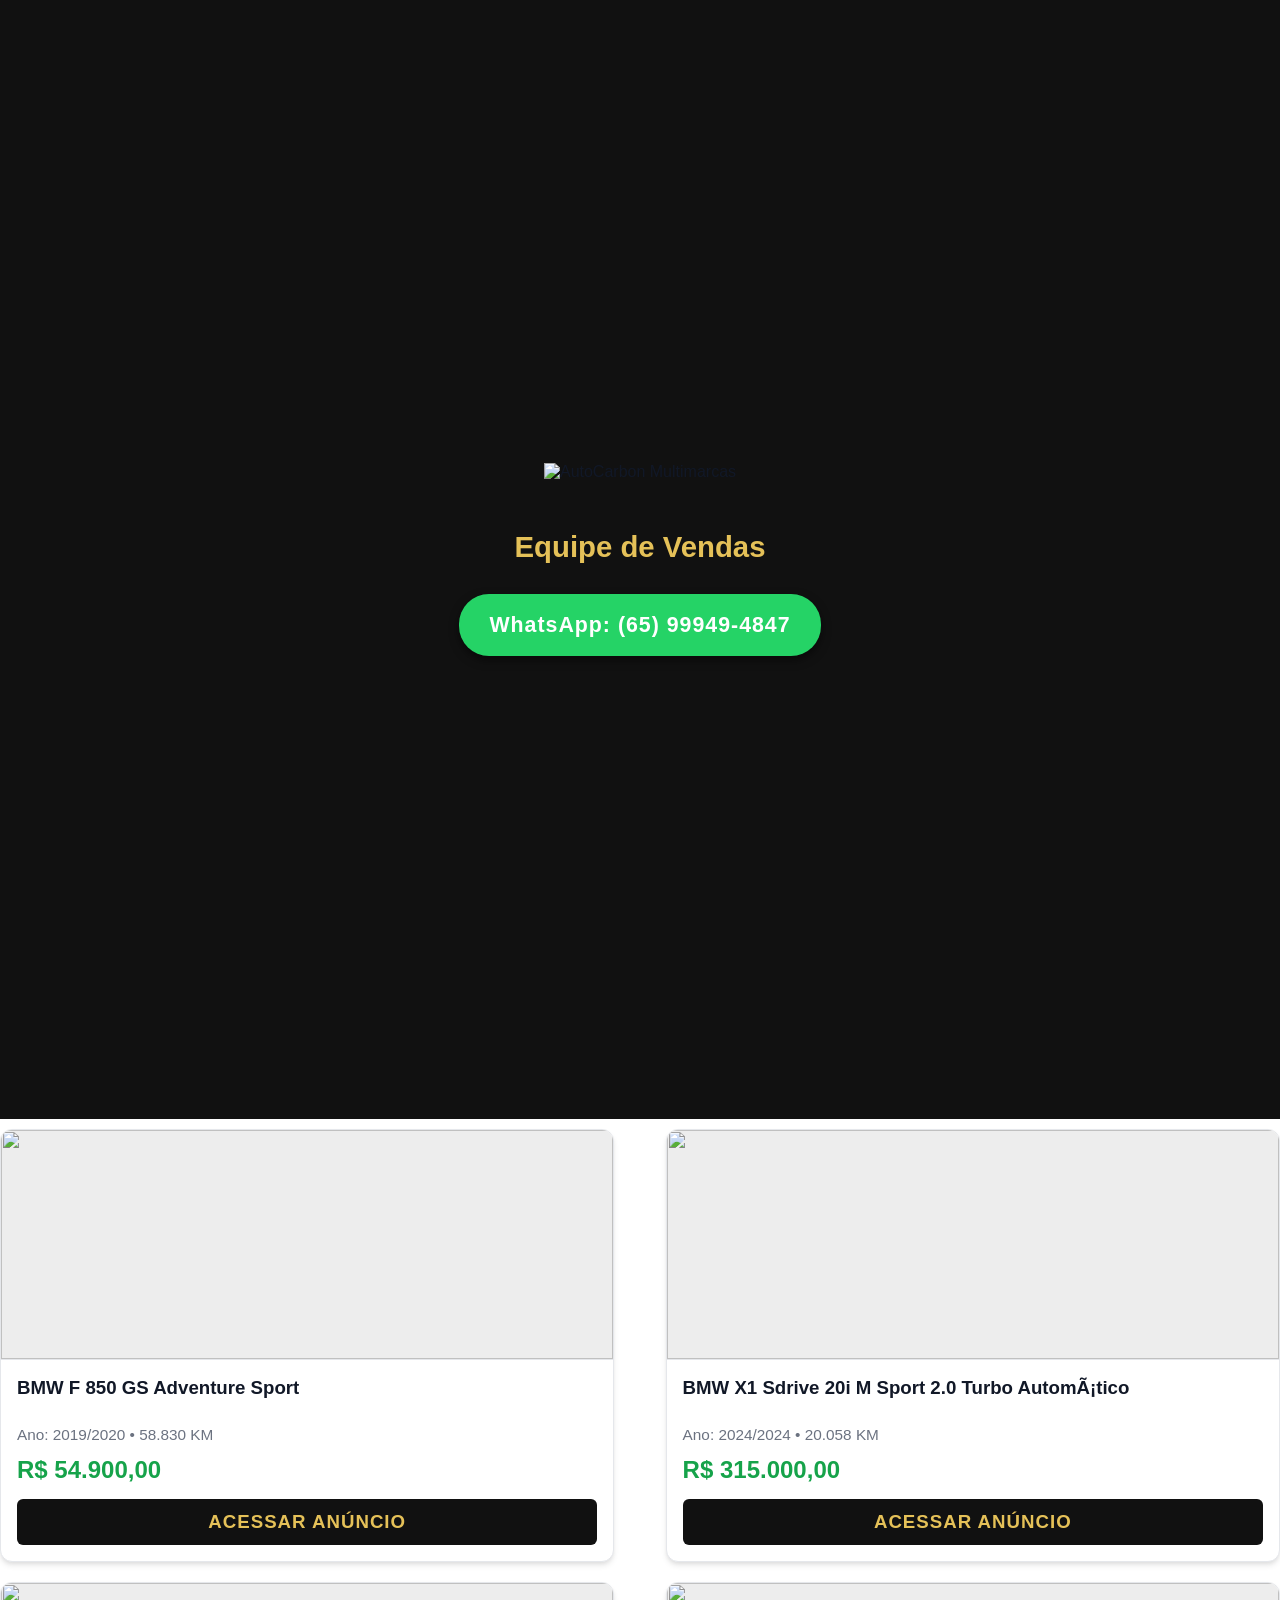
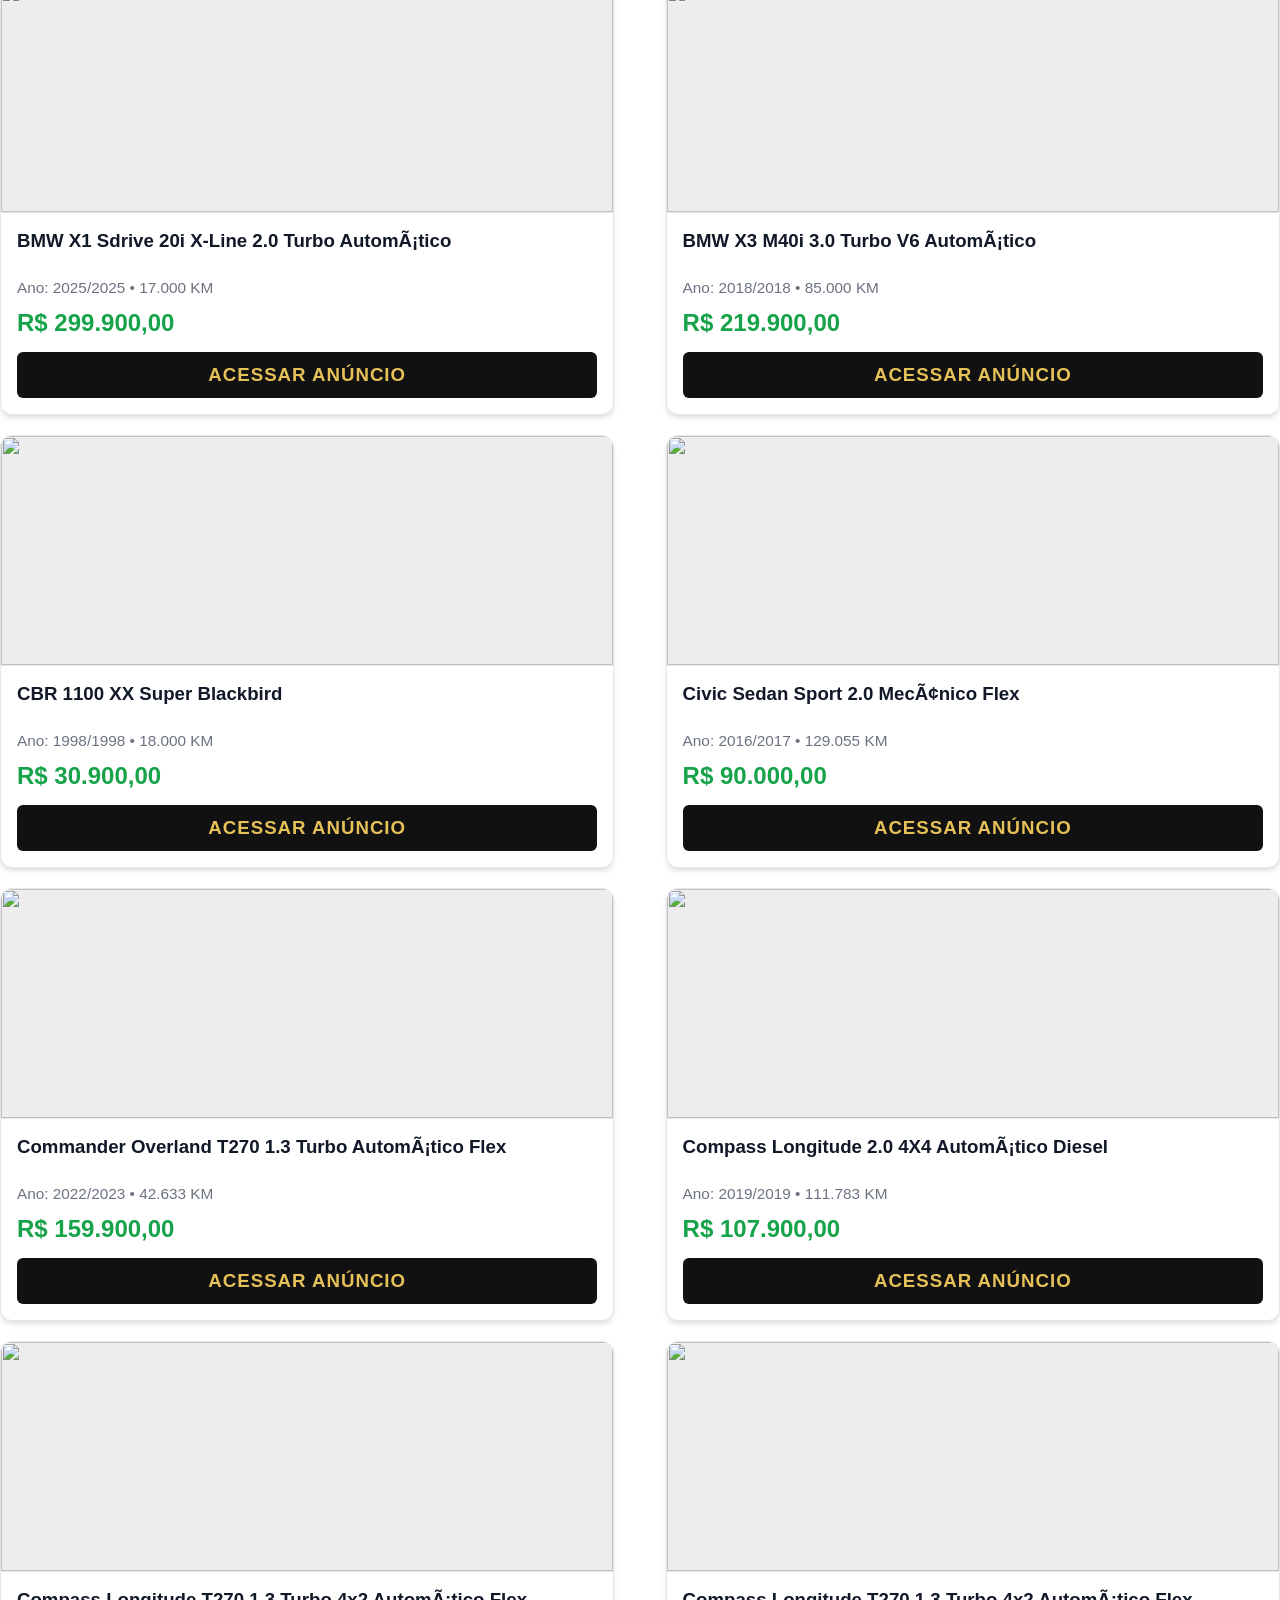
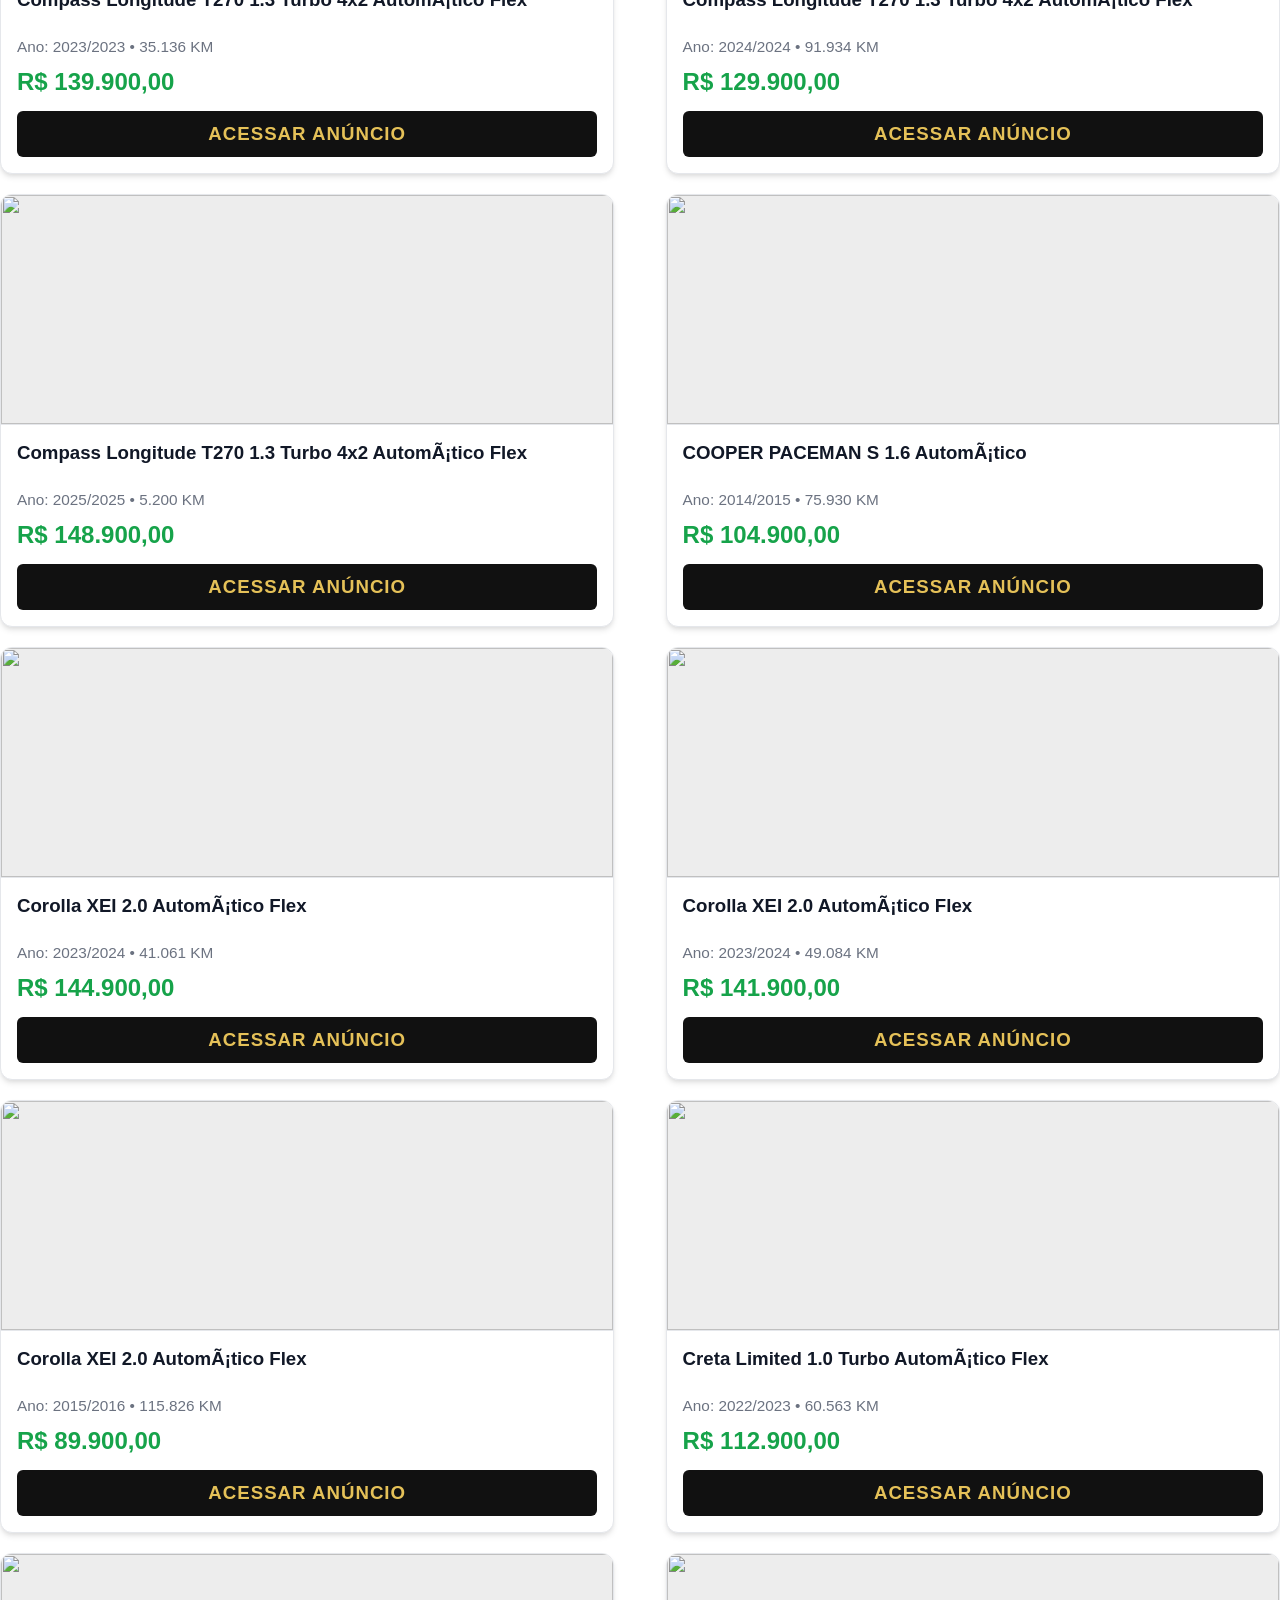
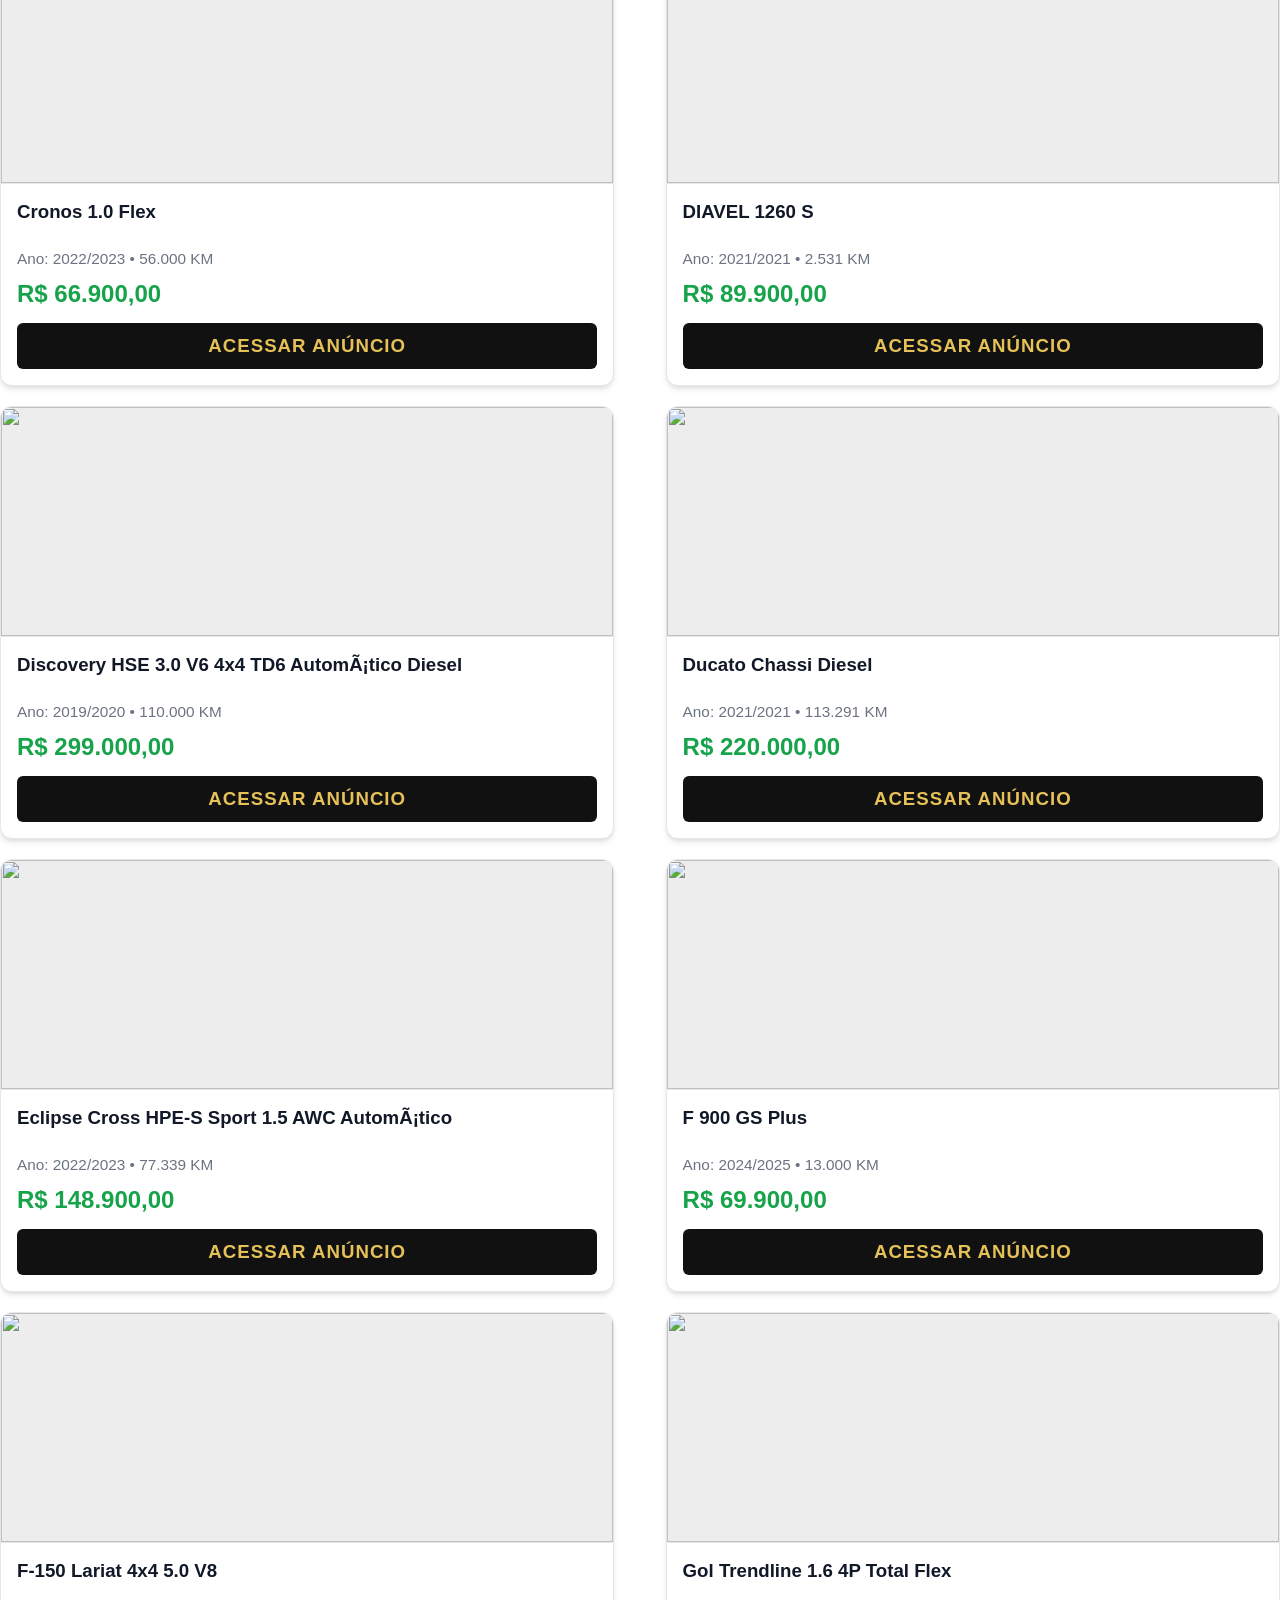
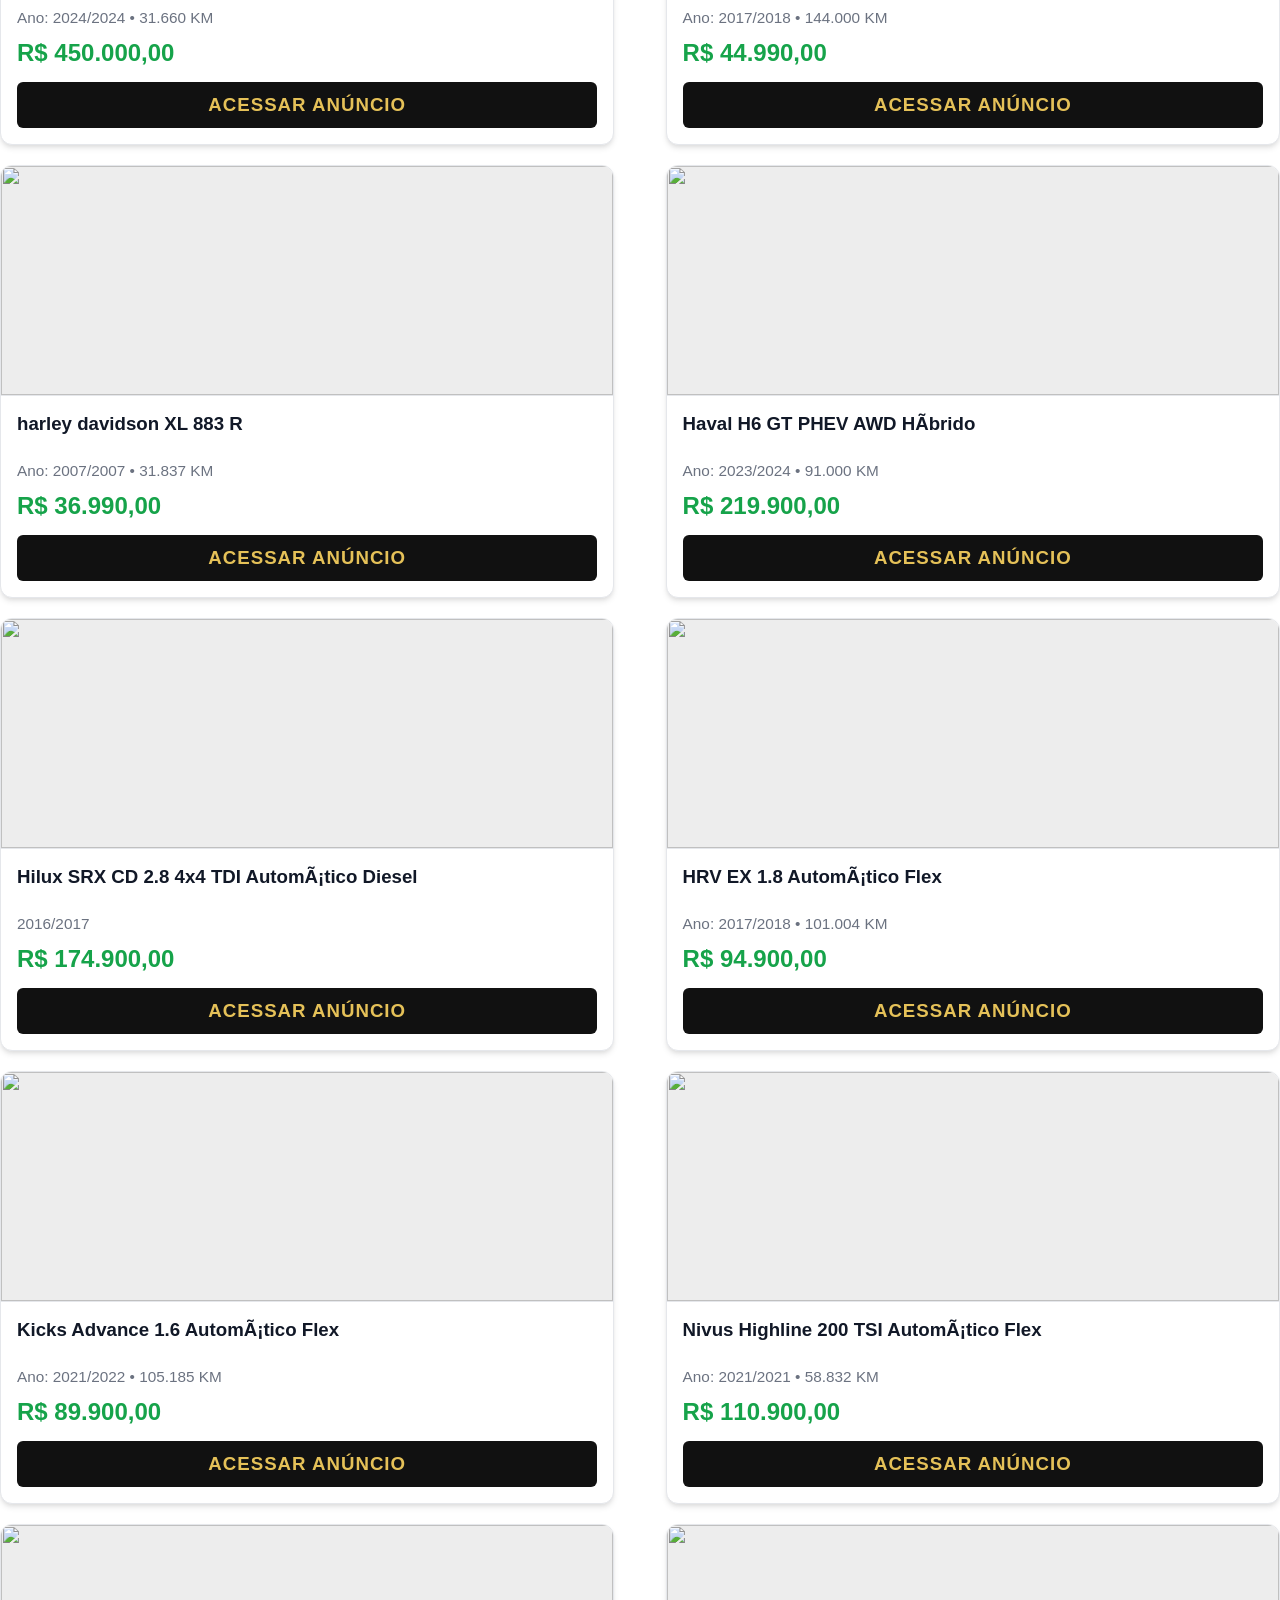
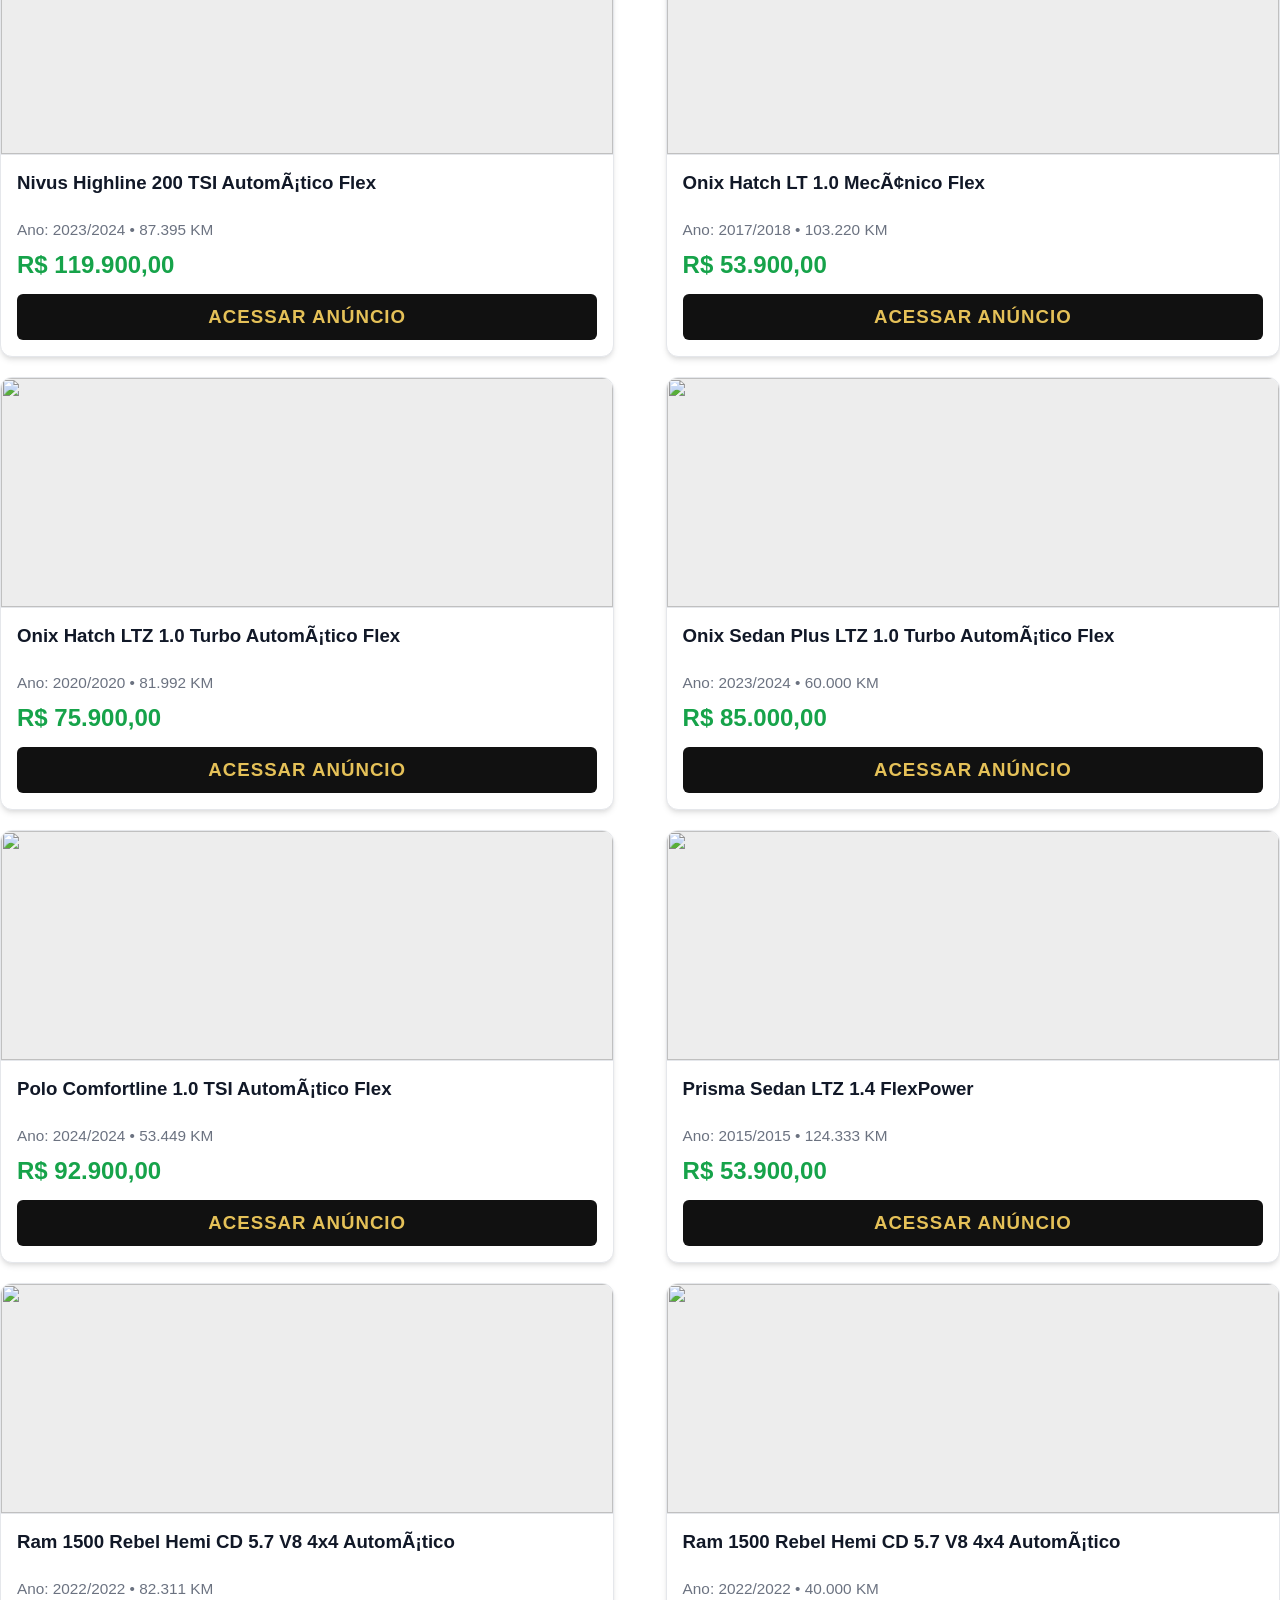
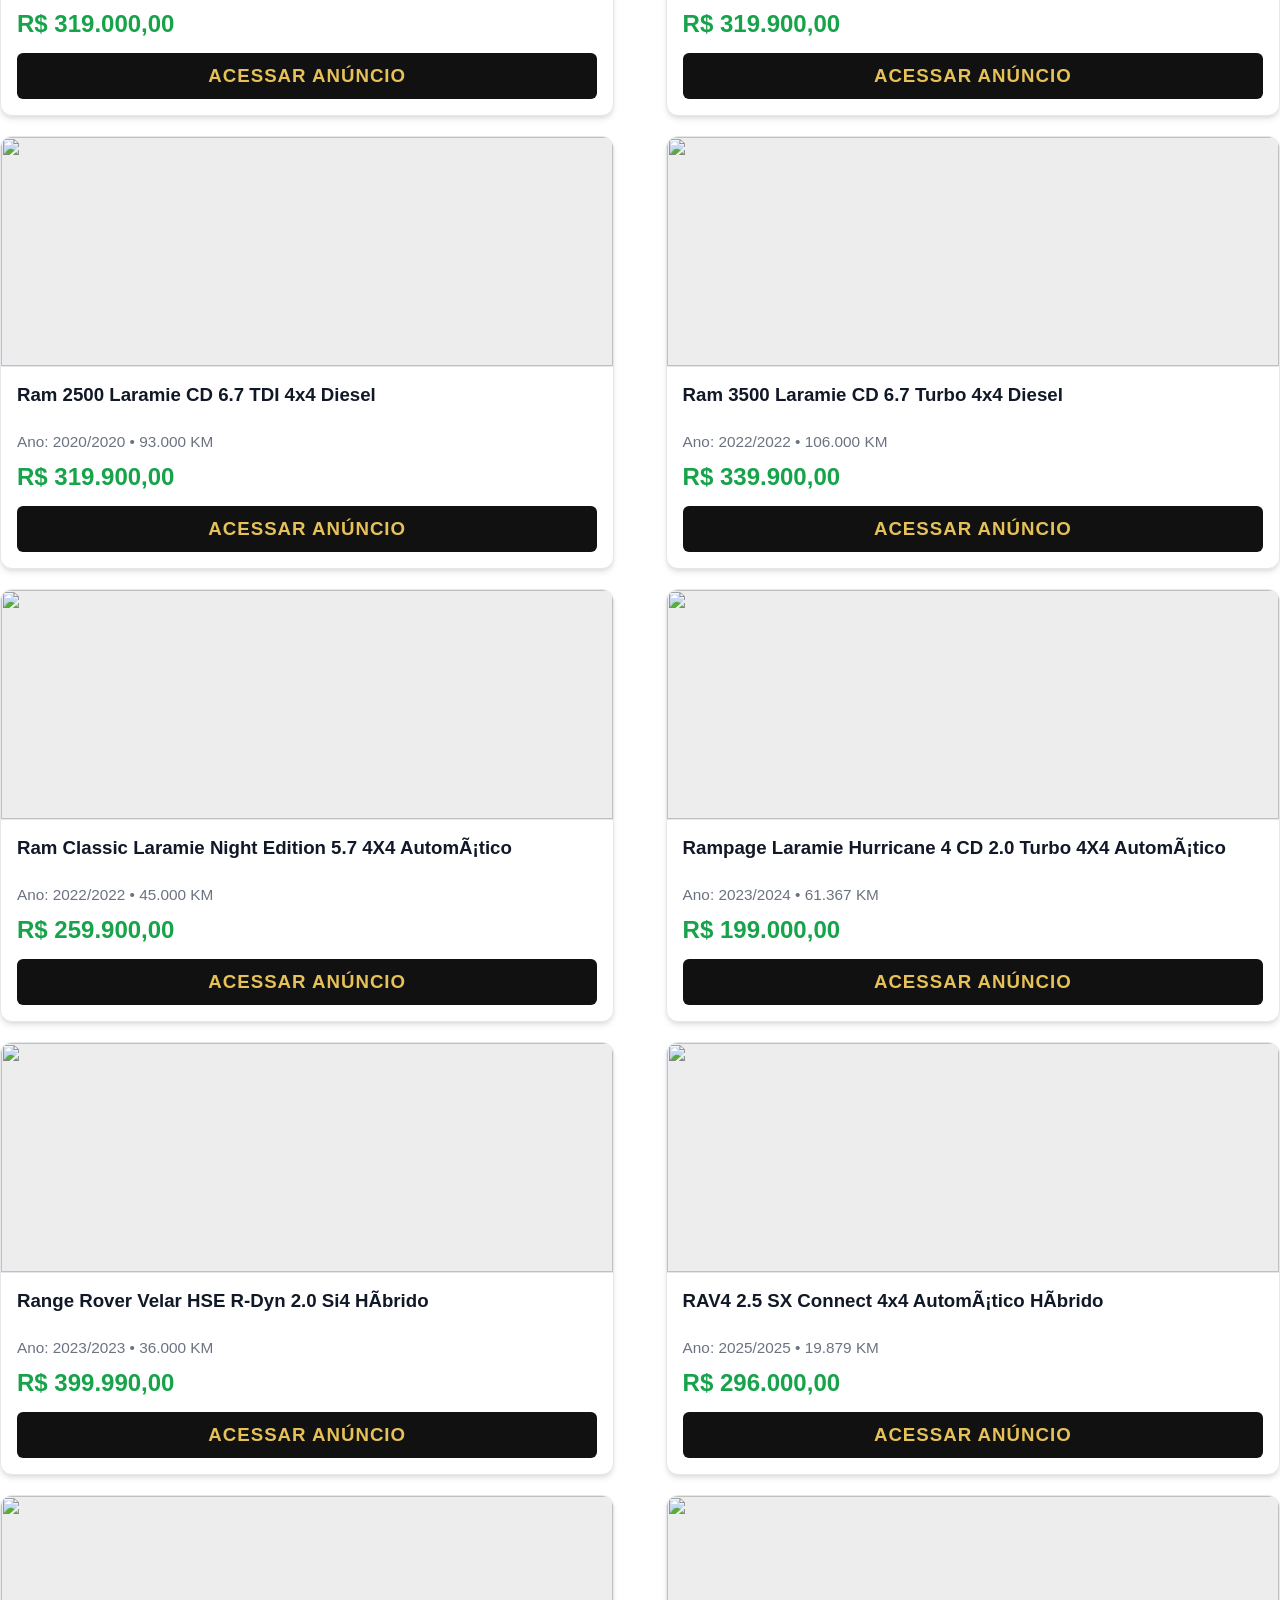
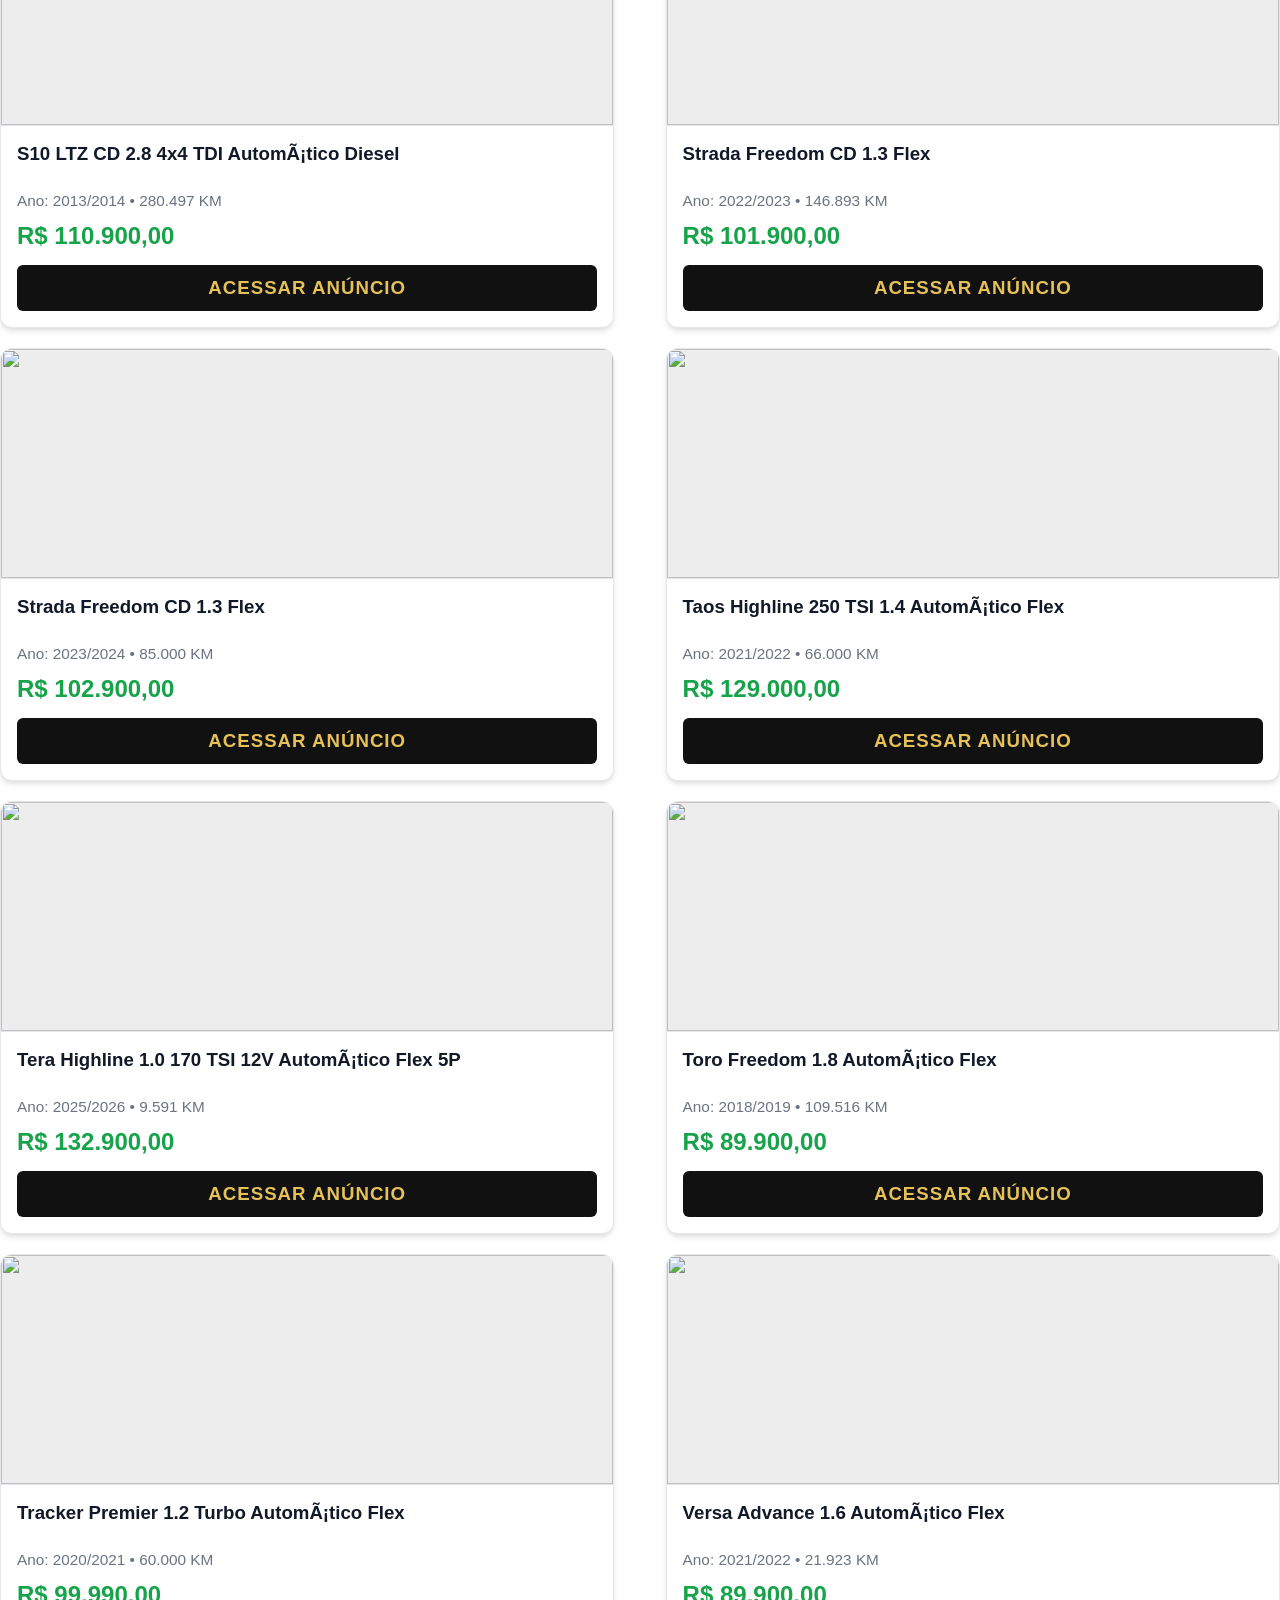
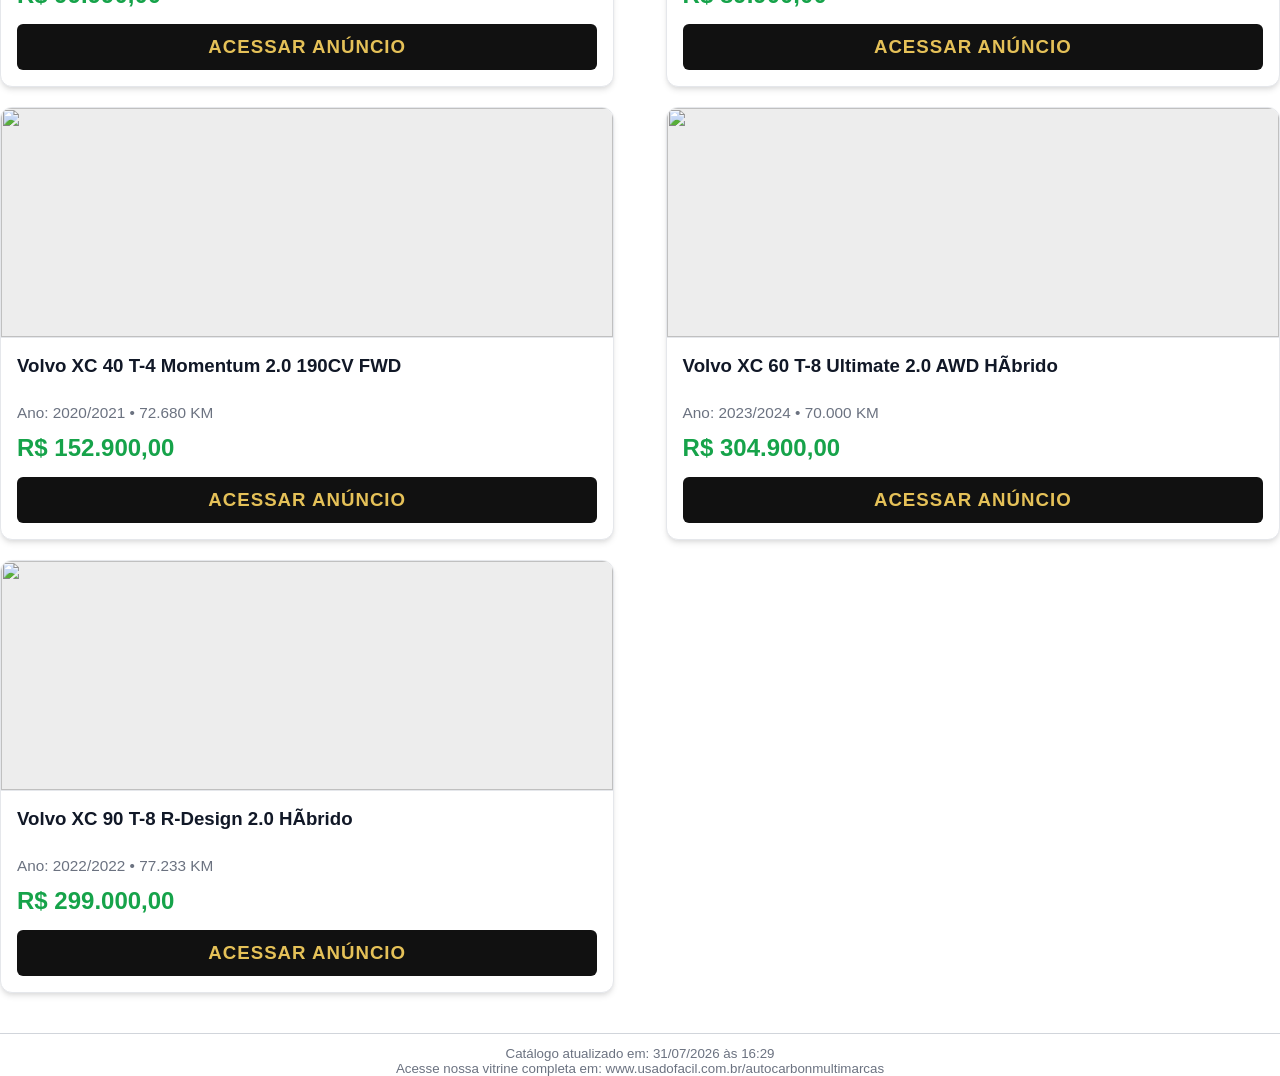
==== index.html @ 07a1c449 "Add files via upload" ====
<!DOCTYPE html>
    <html lang="pt-BR">
    <head>
        <meta charset="UTF-8">
        <title>Catálogo - AutoCarbon Multimarcas</title>
        <style>
            @page {
                size: A4;
                margin: 10mm 15mm;
                background-color: #f3f4f6;
            }
            
            @page :first {
                margin: 0;
                background-color: #111;
            }

            * {
                box-sizing: border-box;
                font-family: 'Segoe UI', Roboto, Helvetica, Arial, sans-serif;
            }
            body { margin: 0; padding: 0; color: #111827; }
            
            .cover-page {
                width: 100%;
                height: 296mm;
                display: flex;
                flex-direction: column;
                justify-content: center;
                align-items: center;
                background-color: #111;
                text-align: center;
                page-break-after: always;
            }
            
            .logo-cover { max-width: 80%; max-height: 300px; margin-bottom: 40px; }
            .logo-text { color: #e5c158; font-size: 36pt; letter-spacing: 2px; margin-bottom: 40px; }
            .contact-cover { color: #fff; font-size: 16pt; line-height: 1.8; }
            .contact-cover b { color: #e5c158; font-size: 22pt; }
            
            .btn-whatsapp {
                display: inline-block; background-color: #25D366; color: #ffffff !important;
                text-decoration: none; padding: 12px 30px; border-radius: 30px;
                font-weight: bold; font-size: 16pt; margin-top: 20px;
                letter-spacing: 1px; box-shadow: 0 4px 10px rgba(0,0,0,0.5);
            }

            .container { display: flex; flex-wrap: wrap; justify-content: space-between; align-items: flex-start; width: 100%; padding-top: 10px; }
            .card { width: 48%; background-color: #fff; border: 1px solid #e5e7eb; border-radius: 12px; margin-bottom: 20px; font-size: 12pt; page-break-inside: avoid; box-shadow: 0 4px 6px -1px rgba(0, 0, 0, 0.1), 0 2px 4px -1px rgba(0, 0, 0, 0.06); overflow: hidden; }
            .card-img { width: 100%; height: 230px; background-color: #ededed; text-align: center; border-bottom: 1px solid #e5e7eb; }
            .card-img img { width: 100%; height: 100%; object-fit: cover; }
            .card-body { padding: 16px; }
            .card-title { font-size: 14pt; font-weight: 700; color: #111827; margin-bottom: 8px; min-height: 42px; line-height: 1.25; }
            .card-details { font-size: 11.5pt; color: #6b7280; margin-bottom: 12px; font-weight: 500; }
            .card-price { font-size: 18pt; font-weight: 800; color: #16a34a; margin-bottom: 15px; }
            .btn-link { display: block; text-align: center; background-color: #111; color: #e5c158; text-decoration: none; padding: 12px; border-radius: 6px; font-weight: bold; font-size: 14pt; text-transform: uppercase; letter-spacing: 1px; margin-top: 10px; }
            .footer { text-align: center; margin-top: 20px; font-size: 10pt; color: #6b7280; border-top: 1px solid #d1d5db; padding-top: 12px; width: 100%; }
        </style>
    </head>
    <body>
        <div class="cover-page">
            <img src="logomarca.png" class="logo-cover" alt="AutoCarbon Multimarcas">
            <div class="contact-cover">
                <b>Equipe de Vendas</b><br>
                <a href="https://wa.me/5565999494847" class="btn-whatsapp">WhatsApp: (65) 99949-4847</a>
            </div>
        </div>
        <div class="container">
    
        <div class="card">
            <div class="card-img"><img src="https://www.usadofacil.com.br/fotoscarrosano/2026/01/1317771-m.jpg?11052026144041"></div>
            <div class="card-body">
                <div class="card-title">BMW F 850 GS Adventure Sport</div>
                <div class="card-details">Ano: 2019/2020 • 58.830 KM</div>
                <div class="card-price">R$ 54.900,00</div>
                <a href="https://www.usadofacil.com.br/V6/detalhes.asp?cod=BEDKLMH&veiculo=bmw-f-850-gs-adventure-sport" class="btn-link" target="_blank">Acessar Anúncio</a>
            </div>
        </div>
        
        <div class="card">
            <div class="card-img"><img src="https://www.usadofacil.com.br/fotoscarrosano/2026/05/1348784-m.jpg?10052026132708"></div>
            <div class="card-body">
                <div class="card-title">BMW X1 Sdrive 20i M Sport 2.0 Turbo AutomÃ¡tico</div>
                <div class="card-details">Ano: 2024/2024 • 20.058 KM</div>
                <div class="card-price">R$ 315.000,00</div>
                <a href="https://www.usadofacil.com.br/V6/detalhes.asp?cod=BEGLLNK&veiculo=bmw-x1-sdrive-20i-m-sport-2.0-turbo-automatico" class="btn-link" target="_blank">Acessar Anúncio</a>
            </div>
        </div>
        
        <div class="card">
            <div class="card-img"><img src="https://www.usadofacil.com.br/fotoscarrosano/2026/07/1372846-m.jpg?0"></div>
            <div class="card-body">
                <div class="card-title">BMW X1 Sdrive 20i X-Line 2.0 Turbo AutomÃ¡tico</div>
                <div class="card-details">Ano: 2025/2025 • 17.000 KM</div>
                <div class="card-price">R$ 299.900,00</div>
                <a href="https://www.usadofacil.com.br/V6/detalhes.asp?cod=BEJFMJM&veiculo=bmw-x1-sdrive-20i-x-line-2.0-turbo-automatico" class="btn-link" target="_blank">Acessar Anúncio</a>
            </div>
        </div>
        
        <div class="card">
            <div class="card-img"><img src="https://www.usadofacil.com.br/fotoscarrosano/2025/11/1302964-m.jpg?15072026173220"></div>
            <div class="card-body">
                <div class="card-title">BMW X3 M40i 3.0 Turbo V6 AutomÃ¡tico</div>
                <div class="card-details">Ano: 2018/2018 • 85.000 KM</div>
                <div class="card-price">R$ 219.900,00</div>
                <a href="https://www.usadofacil.com.br/V6/detalhes.asp?cod=BECFNLK&veiculo=bmw-x3-m40i-3.0-turbo-v6-automatico" class="btn-link" target="_blank">Acessar Anúncio</a>
            </div>
        </div>
        
        <div class="card">
            <div class="card-img"><img src="https://www.usadofacil.com.br/fotoscarrosano/2026/07/1371409-m.jpg?29072026120404"></div>
            <div class="card-body">
                <div class="card-title">CBR 1100 XX Super Blackbird</div>
                <div class="card-details">Ano: 1998/1998 • 18.000 KM</div>
                <div class="card-price">R$ 30.900,00</div>
                <a href="https://www.usadofacil.com.br/V6/detalhes.asp?cod=BEJEIFP&veiculo=cbr-1100-xx-super-blackbird" class="btn-link" target="_blank">Acessar Anúncio</a>
            </div>
        </div>
        
        <div class="card">
            <div class="card-img"><img src="https://www.usadofacil.com.br/fotoscarrosano/2026/05/1353507-m.jpg?0"></div>
            <div class="card-body">
                <div class="card-title">Civic Sedan Sport 2.0 MecÃ¢nico Flex</div>
                <div class="card-details">Ano: 2016/2017 • 129.055 KM</div>
                <div class="card-price">R$ 90.000,00</div>
                <a href="https://www.usadofacil.com.br/V6/detalhes.asp?cod=BEHGJFN&veiculo=civic-sedan-sport-2.0-mecanico-flex" class="btn-link" target="_blank">Acessar Anúncio</a>
            </div>
        </div>
        
        <div class="card">
            <div class="card-img"><img src="https://www.usadofacil.com.br/fotoscarrosano/2026/06/1362358-m.jpg?24072026112702"></div>
            <div class="card-body">
                <div class="card-title">Commander Overland T270 1.3 Turbo AutomÃ¡tico Flex</div>
                <div class="card-details">Ano: 2022/2023 • 42.633 KM</div>
                <div class="card-price">R$ 159.900,00</div>
                <a href="https://www.usadofacil.com.br/V6/detalhes.asp?cod=BEIFHKO&veiculo=commander-overland-t270-1.3-turbo-automatico-flex" class="btn-link" target="_blank">Acessar Anúncio</a>
            </div>
        </div>
        
        <div class="card">
            <div class="card-img"><img src="https://www.usadofacil.com.br/fotoscarrosano/2026/06/1362362-m.jpg?0"></div>
            <div class="card-body">
                <div class="card-title">Compass Longitude 2.0 4X4 AutomÃ¡tico Diesel</div>
                <div class="card-details">Ano: 2019/2019 • 111.783 KM</div>
                <div class="card-price">R$ 107.900,00</div>
                <a href="https://www.usadofacil.com.br/V6/detalhes.asp?cod=BEIFHLI&veiculo=compass-longitude-2.0-4x4-automatico-diesel" class="btn-link" target="_blank">Acessar Anúncio</a>
            </div>
        </div>
        
        <div class="card">
            <div class="card-img"><img src="https://www.usadofacil.com.br/fotoscarrosano/2026/06/1361380-m.jpg?0"></div>
            <div class="card-body">
                <div class="card-title">Compass Longitude T270 1.3 Turbo 4x2 AutomÃ¡tico Flex</div>
                <div class="card-details">Ano: 2023/2023 • 35.136 KM</div>
                <div class="card-price">R$ 139.900,00</div>
                <a href="https://www.usadofacil.com.br/V6/detalhes.asp?cod=BEIEHNG&veiculo=compass-longitude-t270-1.3-turbo-4x2-automatico-flex" class="btn-link" target="_blank">Acessar Anúncio</a>
            </div>
        </div>
        
        <div class="card">
            <div class="card-img"><img src="https://www.usadofacil.com.br/fotoscarrosano/2026/06/1357005-m.jpg?24072026182841"></div>
            <div class="card-body">
                <div class="card-title">Compass Longitude T270 1.3 Turbo 4x2 AutomÃ¡tico Flex</div>
                <div class="card-details">Ano: 2024/2024 • 91.934 KM</div>
                <div class="card-price">R$ 129.900,00</div>
                <a href="https://www.usadofacil.com.br/V6/detalhes.asp?cod=BEHKEFL&veiculo=compass-longitude-t270-1.3-turbo-4x2-automatico-flex" class="btn-link" target="_blank">Acessar Anúncio</a>
            </div>
        </div>
        
        <div class="card">
            <div class="card-img"><img src="https://www.usadofacil.com.br/fotoscarrosano/2026/07/1369349-m.jpg?21072026202620"></div>
            <div class="card-body">
                <div class="card-title">Compass Longitude T270 1.3 Turbo 4x2 AutomÃ¡tico Flex</div>
                <div class="card-details">Ano: 2025/2025 • 5.200 KM</div>
                <div class="card-price">R$ 148.900,00</div>
                <a href="https://www.usadofacil.com.br/V6/detalhes.asp?cod=BEIMHJP&veiculo=compass-longitude-t270-1.3-turbo-4x2-automatico-flex" class="btn-link" target="_blank">Acessar Anúncio</a>
            </div>
        </div>
        
        <div class="card">
            <div class="card-img"><img src="https://www.usadofacil.com.br/fotoscarrosano/2025/11/1306759-m.jpg?22022026114925"></div>
            <div class="card-body">
                <div class="card-title">COOPER PACEMAN S 1.6 AutomÃ¡tico</div>
                <div class="card-details">Ano: 2014/2015 • 75.930 KM</div>
                <div class="card-price">R$ 104.900,00</div>
                <a href="https://www.usadofacil.com.br/V6/detalhes.asp?cod=BECJLKP&veiculo=cooper-paceman-s-1.6-automatico" class="btn-link" target="_blank">Acessar Anúncio</a>
            </div>
        </div>
        
        <div class="card">
            <div class="card-img"><img src="https://www.usadofacil.com.br/fotoscarrosano/2026/05/1353508-m.jpg?24072026185315"></div>
            <div class="card-body">
                <div class="card-title">Corolla XEI 2.0 AutomÃ¡tico Flex</div>
                <div class="card-details">Ano: 2023/2024 • 41.061 KM</div>
                <div class="card-price">R$ 144.900,00</div>
                <a href="https://www.usadofacil.com.br/V6/detalhes.asp?cod=BEHGJFO&veiculo=corolla-xei-2.0-automatico-flex" class="btn-link" target="_blank">Acessar Anúncio</a>
            </div>
        </div>
        
        <div class="card">
            <div class="card-img"><img src="https://www.usadofacil.com.br/fotoscarrosano/2026/07/1365515-m.jpg?24072026185231"></div>
            <div class="card-body">
                <div class="card-title">Corolla XEI 2.0 AutomÃ¡tico Flex</div>
                <div class="card-details">Ano: 2023/2024 • 49.084 KM</div>
                <div class="card-price">R$ 141.900,00</div>
                <a href="https://www.usadofacil.com.br/V6/detalhes.asp?cod=BEIIJGL&veiculo=corolla-xei-2.0-automatico-flex" class="btn-link" target="_blank">Acessar Anúncio</a>
            </div>
        </div>
        
        <div class="card">
            <div class="card-img"><img src="https://www.usadofacil.com.br/fotoscarrosano/2026/07/1371728-m.jpg?29072026094802"></div>
            <div class="card-body">
                <div class="card-title">Corolla XEI 2.0 AutomÃ¡tico Flex</div>
                <div class="card-details">Ano: 2015/2016 • 115.826 KM</div>
                <div class="card-price">R$ 89.900,00</div>
                <a href="https://www.usadofacil.com.br/V6/detalhes.asp?cod=BEJELHO&veiculo=corolla-xei-2.0-automatico-flex" class="btn-link" target="_blank">Acessar Anúncio</a>
            </div>
        </div>
        
        <div class="card">
            <div class="card-img"><img src="https://www.usadofacil.com.br/fotoscarrosano/2026/04/1346698-m.jpg?29072026120406"></div>
            <div class="card-body">
                <div class="card-title">Creta Limited 1.0 Turbo AutomÃ¡tico Flex</div>
                <div class="card-details">Ano: 2022/2023 • 60.563 KM</div>
                <div class="card-price">R$ 112.900,00</div>
                <a href="https://www.usadofacil.com.br/V6/detalhes.asp?cod=BEGJKOO&veiculo=creta-limited-1.0-turbo-automatico-flex" class="btn-link" target="_blank">Acessar Anúncio</a>
            </div>
        </div>
        
        <div class="card">
            <div class="card-img"><img src="https://www.usadofacil.com.br/fotoscarrosano/2026/05/1354774-m.jpg?29072026115957"></div>
            <div class="card-body">
                <div class="card-title">Cronos 1.0 Flex</div>
                <div class="card-details">Ano: 2022/2023 • 56.000 KM</div>
                <div class="card-price">R$ 66.900,00</div>
                <a href="https://www.usadofacil.com.br/V6/detalhes.asp?cod=BEHHLMK&veiculo=cronos-1.0-flex" class="btn-link" target="_blank">Acessar Anúncio</a>
            </div>
        </div>
        
        <div class="card">
            <div class="card-img"><img src="https://www.usadofacil.com.br/fotoscarrosano/2026/06/1361373-m.jpg?22062026153402"></div>
            <div class="card-body">
                <div class="card-title">DIAVEL 1260 S</div>
                <div class="card-details">Ano: 2021/2021 • 2.531 KM</div>
                <div class="card-price">R$ 89.900,00</div>
                <a href="https://www.usadofacil.com.br/V6/detalhes.asp?cod=BEIEHMJ&veiculo=diavel-1260-s" class="btn-link" target="_blank">Acessar Anúncio</a>
            </div>
        </div>
        
        <div class="card">
            <div class="card-img"><img src="https://www.usadofacil.com.br/fotoscarrosano/2025/11/1303821-m.jpg?19112025144514"></div>
            <div class="card-body">
                <div class="card-title">Discovery HSE 3.0 V6 4x4 TD6 AutomÃ¡tico Diesel</div>
                <div class="card-details">Ano: 2019/2020 • 110.000 KM</div>
                <div class="card-price">R$ 299.000,00</div>
                <a href="https://www.usadofacil.com.br/V6/detalhes.asp?cod=BECGMHH&veiculo=discovery-hse-3.0-v6-4x4-td6-automatico-diesel" class="btn-link" target="_blank">Acessar Anúncio</a>
            </div>
        </div>
        
        <div class="card">
            <div class="card-img"><img src="https://www.usadofacil.com.br/fotoscarrosano/2026/07/1369923-m.jpg?22072026"></div>
            <div class="card-body">
                <div class="card-title">Ducato Chassi Diesel</div>
                <div class="card-details">Ano: 2021/2021 • 113.291 KM</div>
                <div class="card-price">R$ 220.000,00</div>
                <a href="https://www.usadofacil.com.br/V6/detalhes.asp?cod=BEIMNHJ&veiculo=ducato-chassi-diesel" class="btn-link" target="_blank">Acessar Anúncio</a>
            </div>
        </div>
        
        <div class="card">
            <div class="card-img"><img src="https://www.usadofacil.com.br/fotoscarrosano/2026/05/1353525-m.jpg?27052026103545"></div>
            <div class="card-body">
                <div class="card-title">Eclipse Cross HPE-S Sport 1.5 AWC AutomÃ¡tico</div>
                <div class="card-details">Ano: 2022/2023 • 77.339 KM</div>
                <div class="card-price">R$ 148.900,00</div>
                <a href="https://www.usadofacil.com.br/V6/detalhes.asp?cod=BEHGJHL&veiculo=eclipse-cross-hpe-s-sport-1.5-awc-automatico" class="btn-link" target="_blank">Acessar Anúncio</a>
            </div>
        </div>
        
        <div class="card">
            <div class="card-img"><img src="https://www.usadofacil.com.br/fotoscarrosano/2026/05/1354783-m.jpg?03062026123338"></div>
            <div class="card-body">
                <div class="card-title">F 900 GS Plus</div>
                <div class="card-details">Ano: 2024/2025 • 13.000 KM</div>
                <div class="card-price">R$ 69.900,00</div>
                <a href="https://www.usadofacil.com.br/V6/detalhes.asp?cod=BEHHLNJ&veiculo=f-900-gs-plus" class="btn-link" target="_blank">Acessar Anúncio</a>
            </div>
        </div>
        
        <div class="card">
            <div class="card-img"><img src="https://www.usadofacil.com.br/fotoscarrosano/2026/07/1366800-m.jpg?11072026211940"></div>
            <div class="card-body">
                <div class="card-title">F-150 Lariat 4x4 5.0 V8</div>
                <div class="card-details">Ano: 2024/2024 • 31.660 KM</div>
                <div class="card-price">R$ 450.000,00</div>
                <a href="https://www.usadofacil.com.br/V6/detalhes.asp?cod=BEIJMFG&veiculo=f-150-lariat-4x4-5.0-v8" class="btn-link" target="_blank">Acessar Anúncio</a>
            </div>
        </div>
        
        <div class="card">
            <div class="card-img"><img src="https://www.usadofacil.com.br/fotoscarrosano/2026/07/1366555-m.jpg?0"></div>
            <div class="card-body">
                <div class="card-title">Gol Trendline 1.6 4P Total Flex</div>
                <div class="card-details">Ano: 2017/2018 • 144.000 KM</div>
                <div class="card-price">R$ 44.990,00</div>
                <a href="https://www.usadofacil.com.br/V6/detalhes.asp?cod=BEIJJKL&veiculo=gol-trendline-1.6-4p-total-flex" class="btn-link" target="_blank">Acessar Anúncio</a>
            </div>
        </div>
        
        <div class="card">
            <div class="card-img"><img src="https://www.usadofacil.com.br/fotoscarrosano/2026/07/1369355-m.jpg?20072026"></div>
            <div class="card-body">
                <div class="card-title">harley davidson XL 883 R</div>
                <div class="card-details">Ano: 2007/2007 • 31.837 KM</div>
                <div class="card-price">R$ 36.990,00</div>
                <a href="https://www.usadofacil.com.br/V6/detalhes.asp?cod=BEIMHKL&veiculo=harley-davidson-xl-883-r" class="btn-link" target="_blank">Acessar Anúncio</a>
            </div>
        </div>
        
        <div class="card">
            <div class="card-img"><img src="https://www.usadofacil.com.br/fotoscarrosano/2026/06/1358397-m.jpg?0"></div>
            <div class="card-body">
                <div class="card-title">Haval H6 GT PHEV AWD HÃ­brido</div>
                <div class="card-details">Ano: 2023/2024 • 91.000 KM</div>
                <div class="card-price">R$ 219.900,00</div>
                <a href="https://www.usadofacil.com.br/V6/detalhes.asp?cod=BEHLHON&veiculo=haval-h6-gt-phev-awd-hibrido" class="btn-link" target="_blank">Acessar Anúncio</a>
            </div>
        </div>
        
        <div class="card">
            <div class="card-img"><img src="https://www.usadofacil.com.br/fotoscarrosano/2025/10/1299115-m.jpg?26062026144846"></div>
            <div class="card-body">
                <div class="card-title">Hilux SRX CD 2.8 4x4 TDI AutomÃ¡tico Diesel</div>
                <div class="card-details">2016/2017</div>
                <div class="card-price">R$ 174.900,00</div>
                <a href="https://www.usadofacil.com.br/V6/detalhes.asp?cod=BDLMFGL&veiculo=hilux-srx-cd-2.8-4x4-tdi-automatico-diesel" class="btn-link" target="_blank">Acessar Anúncio</a>
            </div>
        </div>
        
        <div class="card">
            <div class="card-img"><img src="https://www.usadofacil.com.br/fotoscarrosano/2026/05/1354509-m.jpg?0"></div>
            <div class="card-body">
                <div class="card-title">HRV EX 1.8 AutomÃ¡tico Flex</div>
                <div class="card-details">Ano: 2017/2018 • 101.004 KM</div>
                <div class="card-price">R$ 94.900,00</div>
                <a href="https://www.usadofacil.com.br/V6/detalhes.asp?cod=BEHHJFP&veiculo=hrv-ex-1.8-automatico-flex" class="btn-link" target="_blank">Acessar Anúncio</a>
            </div>
        </div>
        
        <div class="card">
            <div class="card-img"><img src="https://www.usadofacil.com.br/fotoscarrosano/2026/06/1361384-m.jpg?0"></div>
            <div class="card-body">
                <div class="card-title">Kicks Advance 1.6 AutomÃ¡tico Flex</div>
                <div class="card-details">Ano: 2021/2022 • 105.185 KM</div>
                <div class="card-price">R$ 89.900,00</div>
                <a href="https://www.usadofacil.com.br/V6/detalhes.asp?cod=BEIEHNK&veiculo=kicks-advance-1.6-automatico-flex" class="btn-link" target="_blank">Acessar Anúncio</a>
            </div>
        </div>
        
        <div class="card">
            <div class="card-img"><img src="https://www.usadofacil.com.br/fotoscarrosano/2026/06/1358712-m.jpg?17062026161743"></div>
            <div class="card-body">
                <div class="card-title">Nivus Highline 200 TSI AutomÃ¡tico Flex</div>
                <div class="card-details">Ano: 2021/2021 • 58.832 KM</div>
                <div class="card-price">R$ 110.900,00</div>
                <a href="https://www.usadofacil.com.br/V6/detalhes.asp?cod=BEHLLGI&veiculo=nivus-highline-200-tsi-automatico-flex" class="btn-link" target="_blank">Acessar Anúncio</a>
            </div>
        </div>
        
        <div class="card">
            <div class="card-img"><img src="https://www.usadofacil.com.br/fotoscarrosano/2026/05/1353516-m.jpg?29052026102350"></div>
            <div class="card-body">
                <div class="card-title">Nivus Highline 200 TSI AutomÃ¡tico Flex</div>
                <div class="card-details">Ano: 2023/2024 • 87.395 KM</div>
                <div class="card-price">R$ 119.900,00</div>
                <a href="https://www.usadofacil.com.br/V6/detalhes.asp?cod=BEHGJGM&veiculo=nivus-highline-200-tsi-automatico-flex" class="btn-link" target="_blank">Acessar Anúncio</a>
            </div>
        </div>
        
        <div class="card">
            <div class="card-img"><img src="https://www.usadofacil.com.br/fotoscarrosano/2026/07/1370341-m.jpg?0"></div>
            <div class="card-body">
                <div class="card-title">Onix Hatch LT 1.0 MecÃ¢nico Flex</div>
                <div class="card-details">Ano: 2017/2018 • 103.220 KM</div>
                <div class="card-price">R$ 53.900,00</div>
                <a href="https://www.usadofacil.com.br/V6/detalhes.asp?cod=BEJDHJH&veiculo=onix-hatch-lt-1.0-mecanico-flex" class="btn-link" target="_blank">Acessar Anúncio</a>
            </div>
        </div>
        
        <div class="card">
            <div class="card-img"><img src="https://www.usadofacil.com.br/fotoscarrosano/2026/05/1347553-m.jpg?01072026164610"></div>
            <div class="card-body">
                <div class="card-title">Onix Hatch LTZ 1.0 Turbo AutomÃ¡tico Flex</div>
                <div class="card-details">Ano: 2020/2020 • 81.992 KM</div>
                <div class="card-price">R$ 75.900,00</div>
                <a href="https://www.usadofacil.com.br/V6/detalhes.asp?cod=BEGKJKJ&veiculo=onix-hatch-ltz-1.0-turbo-automatico-flex" class="btn-link" target="_blank">Acessar Anúncio</a>
            </div>
        </div>
        
        <div class="card">
            <div class="card-img"><img src="https://www.usadofacil.com.br/fotoscarrosano/2026/06/1358448-m.jpg?12062026145224"></div>
            <div class="card-body">
                <div class="card-title">Onix Sedan Plus LTZ 1.0 Turbo AutomÃ¡tico Flex</div>
                <div class="card-details">Ano: 2023/2024 • 60.000 KM</div>
                <div class="card-price">R$ 85.000,00</div>
                <a href="https://www.usadofacil.com.br/V6/detalhes.asp?cod=BEHLIJO&veiculo=onix-sedan-plus-ltz-1.0-turbo-automatico-flex" class="btn-link" target="_blank">Acessar Anúncio</a>
            </div>
        </div>
        
        <div class="card">
            <div class="card-img"><img src="https://www.usadofacil.com.br/fotoscarrosano/2026/07/1365572-m.jpg?0"></div>
            <div class="card-body">
                <div class="card-title">Polo Comfortline 1.0 TSI AutomÃ¡tico Flex</div>
                <div class="card-details">Ano: 2024/2024 • 53.449 KM</div>
                <div class="card-price">R$ 92.900,00</div>
                <a href="https://www.usadofacil.com.br/V6/detalhes.asp?cod=BEIIJMI&veiculo=polo-comfortline-1.0-tsi-automatico-flex" class="btn-link" target="_blank">Acessar Anúncio</a>
            </div>
        </div>
        
        <div class="card">
            <div class="card-img"><img src="https://www.usadofacil.com.br/fotoscarrosano/2026/07/1369361-m.jpg?0"></div>
            <div class="card-body">
                <div class="card-title">Prisma Sedan LTZ 1.4 FlexPower</div>
                <div class="card-details">Ano: 2015/2015 • 124.333 KM</div>
                <div class="card-price">R$ 53.900,00</div>
                <a href="https://www.usadofacil.com.br/V6/detalhes.asp?cod=BEIMHLH&veiculo=prisma-sedan-ltz-1.4-flexpower" class="btn-link" target="_blank">Acessar Anúncio</a>
            </div>
        </div>
        
        <div class="card">
            <div class="card-img"><img src="https://www.usadofacil.com.br/fotoscarrosano/2026/05/1353532-m.jpg?23052026"></div>
            <div class="card-body">
                <div class="card-title">Ram 1500 Rebel Hemi CD 5.7 V8 4x4 AutomÃ¡tico</div>
                <div class="card-details">Ano: 2022/2022 • 82.311 KM</div>
                <div class="card-price">R$ 319.000,00</div>
                <a href="https://www.usadofacil.com.br/V6/detalhes.asp?cod=BEHGJII&veiculo=ram-1500-rebel-hemi-cd-5.7-v8-4x4-automatico" class="btn-link" target="_blank">Acessar Anúncio</a>
            </div>
        </div>
        
        <div class="card">
            <div class="card-img"><img src="https://www.usadofacil.com.br/fotoscarrosano/2026/04/1340087-m.jpg?08062026"></div>
            <div class="card-body">
                <div class="card-title">Ram 1500 Rebel Hemi CD 5.7 V8 4x4 AutomÃ¡tico</div>
                <div class="card-details">Ano: 2022/2022 • 40.000 KM</div>
                <div class="card-price">R$ 319.900,00</div>
                <a href="https://www.usadofacil.com.br/V6/detalhes.asp?cod=BEGDENN&veiculo=ram-1500-rebel-hemi-cd-5.7-v8-4x4-automatico" class="btn-link" target="_blank">Acessar Anúncio</a>
            </div>
        </div>
        
        <div class="card">
            <div class="card-img"><img src="https://www.usadofacil.com.br/fotoscarrosano/2026/04/1341792-m.jpg?10042026"></div>
            <div class="card-body">
                <div class="card-title">Ram 2500 Laramie CD 6.7 TDI 4x4 Diesel</div>
                <div class="card-details">Ano: 2020/2020 • 93.000 KM</div>
                <div class="card-price">R$ 319.900,00</div>
                <a href="https://www.usadofacil.com.br/V6/detalhes.asp?cod=BEGELOI&veiculo=ram-2500-laramie-cd-6.7-tdi-4x4-diesel" class="btn-link" target="_blank">Acessar Anúncio</a>
            </div>
        </div>
        
        <div class="card">
            <div class="card-img"><img src="https://www.usadofacil.com.br/fotoscarrosano/2026/05/1354439-m.jpg?29072026115912"></div>
            <div class="card-body">
                <div class="card-title">Ram 3500 Laramie CD 6.7 Turbo 4x4 Diesel</div>
                <div class="card-details">Ano: 2022/2022 • 106.000 KM</div>
                <div class="card-price">R$ 339.900,00</div>
                <a href="https://www.usadofacil.com.br/V6/detalhes.asp?cod=BEHHIIP&veiculo=ram-3500-laramie-cd-6.7-turbo-4x4-diesel" class="btn-link" target="_blank">Acessar Anúncio</a>
            </div>
        </div>
        
        <div class="card">
            <div class="card-img"><img src="https://www.usadofacil.com.br/fotoscarrosano/2026/05/1353540-m.jpg?23052026"></div>
            <div class="card-body">
                <div class="card-title">Ram Classic Laramie Night Edition 5.7 4X4 AutomÃ¡tico</div>
                <div class="card-details">Ano: 2022/2022 • 45.000 KM</div>
                <div class="card-price">R$ 259.900,00</div>
                <a href="https://www.usadofacil.com.br/V6/detalhes.asp?cod=BEHGJJG&veiculo=ram-classic-laramie-night-edition-5.7-4x4-automatico" class="btn-link" target="_blank">Acessar Anúncio</a>
            </div>
        </div>
        
        <div class="card">
            <div class="card-img"><img src="https://www.usadofacil.com.br/fotoscarrosano/2026/07/1369952-m.jpg?0"></div>
            <div class="card-body">
                <div class="card-title">Rampage Laramie Hurricane 4 CD 2.0 Turbo 4X4 AutomÃ¡tico</div>
                <div class="card-details">Ano: 2023/2024 • 61.367 KM</div>
                <div class="card-price">R$ 199.000,00</div>
                <a href="https://www.usadofacil.com.br/V6/detalhes.asp?cod=BEIMNKI&veiculo=rampage-laramie-hurricane-4-cd-2.0-turbo-4x4-automatico" class="btn-link" target="_blank">Acessar Anúncio</a>
            </div>
        </div>
        
        <div class="card">
            <div class="card-img"><img src="https://www.usadofacil.com.br/fotoscarrosano/2025/10/1299788-m.jpg?18062026115604"></div>
            <div class="card-body">
                <div class="card-title">Range Rover Velar HSE R-Dyn 2.0 Si4 HÃ­brido</div>
                <div class="card-details">Ano: 2023/2023 • 36.000 KM</div>
                <div class="card-price">R$ 399.990,00</div>
                <a href="https://www.usadofacil.com.br/V6/detalhes.asp?cod=BDLMLNO&veiculo=range-rover-velar-hse-r-dyn-2.0-si4-hibrido" class="btn-link" target="_blank">Acessar Anúncio</a>
            </div>
        </div>
        
        <div class="card">
            <div class="card-img"><img src="https://www.usadofacil.com.br/fotoscarrosano/2026/07/1363803-m.jpg?01072026"></div>
            <div class="card-body">
                <div class="card-title">RAV4 2.5 SX Connect 4x4 AutomÃ¡tico HÃ­brido</div>
                <div class="card-details">Ano: 2025/2025 • 19.879 KM</div>
                <div class="card-price">R$ 296.000,00</div>
                <a href="https://www.usadofacil.com.br/V6/detalhes.asp?cod=BEIGMFJ&veiculo=rav4-2.5-sx-connect-4x4-automatico-hibrido" class="btn-link" target="_blank">Acessar Anúncio</a>
            </div>
        </div>
        
        <div class="card">
            <div class="card-img"><img src="https://www.usadofacil.com.br/fotoscarrosano/2026/07/1370694-m.jpg?29072026120151"></div>
            <div class="card-body">
                <div class="card-title">S10 LTZ CD 2.8 4x4 TDI AutomÃ¡tico Diesel</div>
                <div class="card-details">Ano: 2013/2014 • 280.497 KM</div>
                <div class="card-price">R$ 110.900,00</div>
                <a href="https://www.usadofacil.com.br/V6/detalhes.asp?cod=BEJDKOK&veiculo=s10-ltz-cd-2.8-4x4-tdi-automatico-diesel" class="btn-link" target="_blank">Acessar Anúncio</a>
            </div>
        </div>
        
        <div class="card">
            <div class="card-img"><img src="https://www.usadofacil.com.br/fotoscarrosano/2026/07/1366350-m.jpg?0"></div>
            <div class="card-body">
                <div class="card-title">Strada Freedom CD 1.3 Flex</div>
                <div class="card-details">Ano: 2022/2023 • 146.893 KM</div>
                <div class="card-price">R$ 101.900,00</div>
                <a href="https://www.usadofacil.com.br/V6/detalhes.asp?cod=BEIJHKG&veiculo=strada-freedom-cd-1.3-flex" class="btn-link" target="_blank">Acessar Anúncio</a>
            </div>
        </div>
        
        <div class="card">
            <div class="card-img"><img src="https://www.usadofacil.com.br/fotoscarrosano/2026/04/1346527-m.jpg?30042026153221"></div>
            <div class="card-body">
                <div class="card-title">Strada Freedom CD 1.3 Flex</div>
                <div class="card-details">Ano: 2023/2024 • 85.000 KM</div>
                <div class="card-price">R$ 102.900,00</div>
                <a href="https://www.usadofacil.com.br/V6/detalhes.asp?cod=BEGJJHN&veiculo=strada-freedom-cd-1.3-flex" class="btn-link" target="_blank">Acessar Anúncio</a>
            </div>
        </div>
        
        <div class="card">
            <div class="card-img"><img src="https://www.usadofacil.com.br/fotoscarrosano/2026/07/1369239-m.jpg?0"></div>
            <div class="card-body">
                <div class="card-title">Taos Highline 250 TSI 1.4 AutomÃ¡tico Flex</div>
                <div class="card-details">Ano: 2021/2022 • 66.000 KM</div>
                <div class="card-price">R$ 129.000,00</div>
                <a href="https://www.usadofacil.com.br/V6/detalhes.asp?cod=BEIMGIP&veiculo=taos-highline-250-tsi-1.4-automatico-flex" class="btn-link" target="_blank">Acessar Anúncio</a>
            </div>
        </div>
        
        <div class="card">
            <div class="card-img"><img src="https://www.usadofacil.com.br/fotoscarrosano/2026/07/1371806-m.jpg?0"></div>
            <div class="card-body">
                <div class="card-title">Tera Highline 1.0 170 TSI 12V AutomÃ¡tico Flex 5P</div>
                <div class="card-details">Ano: 2025/2026 • 9.591 KM</div>
                <div class="card-price">R$ 132.900,00</div>
                <a href="https://www.usadofacil.com.br/V6/detalhes.asp?cod=BEJEMFM&veiculo=tera-highline-1.0-170-tsi-12v-automatico-flex-5p" class="btn-link" target="_blank">Acessar Anúncio</a>
            </div>
        </div>
        
        <div class="card">
            <div class="card-img"><img src="https://www.usadofacil.com.br/fotoscarrosano/2026/05/1349949-m.jpg?18062026115359"></div>
            <div class="card-body">
                <div class="card-title">Toro Freedom 1.8 AutomÃ¡tico Flex</div>
                <div class="card-details">Ano: 2018/2019 • 109.516 KM</div>
                <div class="card-price">R$ 89.900,00</div>
                <a href="https://www.usadofacil.com.br/V6/detalhes.asp?cod=BEGMNJP&veiculo=toro-freedom-1.8-automatico-flex" class="btn-link" target="_blank">Acessar Anúncio</a>
            </div>
        </div>
        
        <div class="card">
            <div class="card-img"><img src="https://www.usadofacil.com.br/fotoscarrosano/2026/07/1365003-m.jpg?0"></div>
            <div class="card-body">
                <div class="card-title">Tracker Premier 1.2 Turbo AutomÃ¡tico Flex</div>
                <div class="card-details">Ano: 2020/2021 • 60.000 KM</div>
                <div class="card-price">R$ 99.990,00</div>
                <a href="https://www.usadofacil.com.br/V6/detalhes.asp?cod=BEIIEFJ&veiculo=tracker-premier-1.2-turbo-automatico-flex" class="btn-link" target="_blank">Acessar Anúncio</a>
            </div>
        </div>
        
        <div class="card">
            <div class="card-img"><img src="https://www.usadofacil.com.br/fotoscarrosano/2026/05/1354511-m.jpg?16062026133711"></div>
            <div class="card-body">
                <div class="card-title">Versa Advance 1.6 AutomÃ¡tico Flex</div>
                <div class="card-details">Ano: 2021/2022 • 21.923 KM</div>
                <div class="card-price">R$ 89.900,00</div>
                <a href="https://www.usadofacil.com.br/V6/detalhes.asp?cod=BEHHJGH&veiculo=versa-advance-1.6-automatico-flex" class="btn-link" target="_blank">Acessar Anúncio</a>
            </div>
        </div>
        
        <div class="card">
            <div class="card-img"><img src="https://www.usadofacil.com.br/fotoscarrosano/2026/05/1354522-m.jpg?27052026"></div>
            <div class="card-body">
                <div class="card-title">Volvo XC 40 T-4 Momentum 2.0 190CV FWD</div>
                <div class="card-details">Ano: 2020/2021 • 72.680 KM</div>
                <div class="card-price">R$ 152.900,00</div>
                <a href="https://www.usadofacil.com.br/V6/detalhes.asp?cod=BEHHJHI&veiculo=volvo-xc-40-t-4-momentum-2.0-190cv-fwd" class="btn-link" target="_blank">Acessar Anúncio</a>
            </div>
        </div>
        
        <div class="card">
            <div class="card-img"><img src="https://www.usadofacil.com.br/fotoscarrosano/2026/04/1343461-m.jpg?27072026171117"></div>
            <div class="card-body">
                <div class="card-title">Volvo XC 60 T-8 Ultimate 2.0 AWD HÃ­brido</div>
                <div class="card-details">Ano: 2023/2024 • 70.000 KM</div>
                <div class="card-price">R$ 304.900,00</div>
                <a href="https://www.usadofacil.com.br/V6/detalhes.asp?cod=BEGGILH&veiculo=volvo-xc-60-t-8-ultimate-2.0-awd-hibrido" class="btn-link" target="_blank">Acessar Anúncio</a>
            </div>
        </div>
        
        <div class="card">
            <div class="card-img"><img src="https://www.usadofacil.com.br/fotoscarrosano/2026/07/1363817-m.jpg?01072026"></div>
            <div class="card-body">
                <div class="card-title">Volvo XC 90 T-8 R-Design 2.0 HÃ­brido</div>
                <div class="card-details">Ano: 2022/2022 • 77.233 KM</div>
                <div class="card-price">R$ 299.000,00</div>
                <a href="https://www.usadofacil.com.br/V6/detalhes.asp?cod=BEIGMGN&veiculo=volvo-xc-90-t-8-r-design-2.0-hibrido" class="btn-link" target="_blank">Acessar Anúncio</a>
            </div>
        </div>
        
        </div>
        <div class="footer">
            Catálogo atualizado em: 31/07/2026 às 16:29<br>
            Acesse nossa vitrine completa em: www.usadofacil.com.br/autocarbonmultimarcas
        </div>
    </body>
    </html>
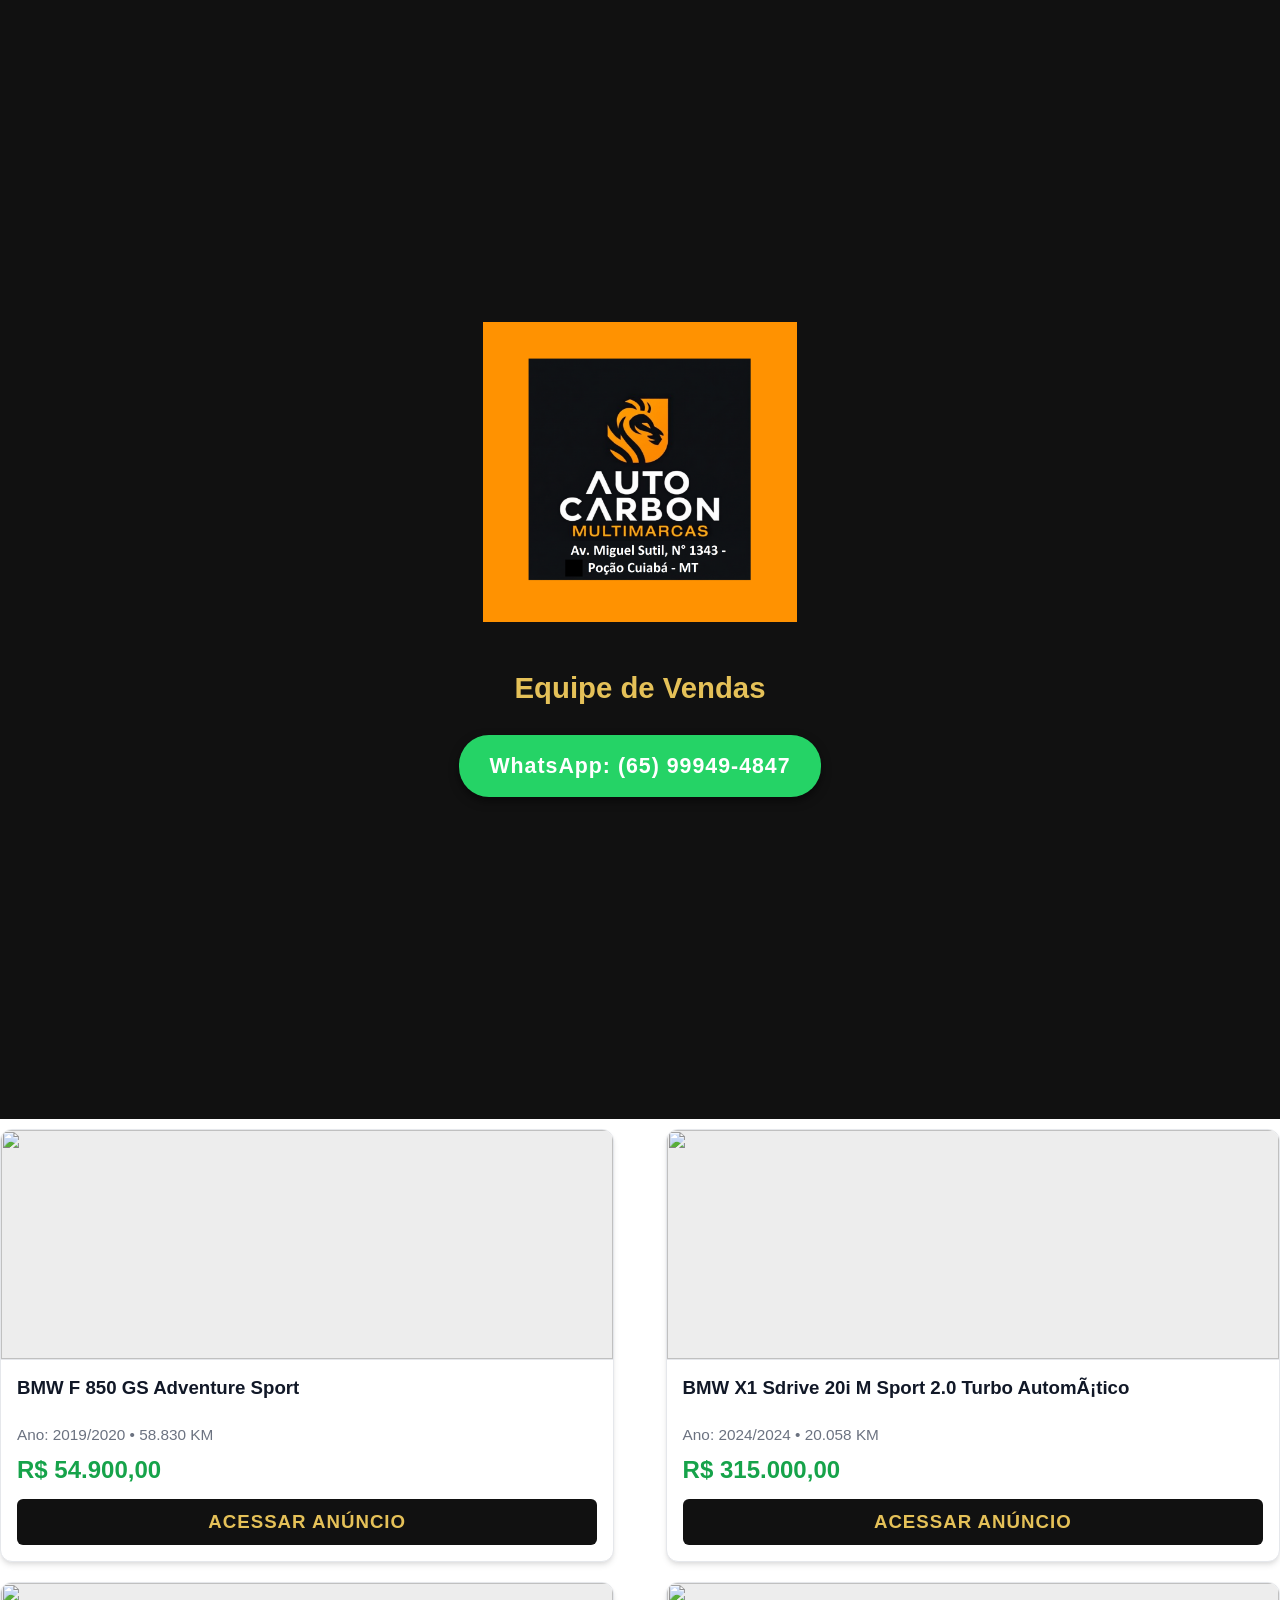
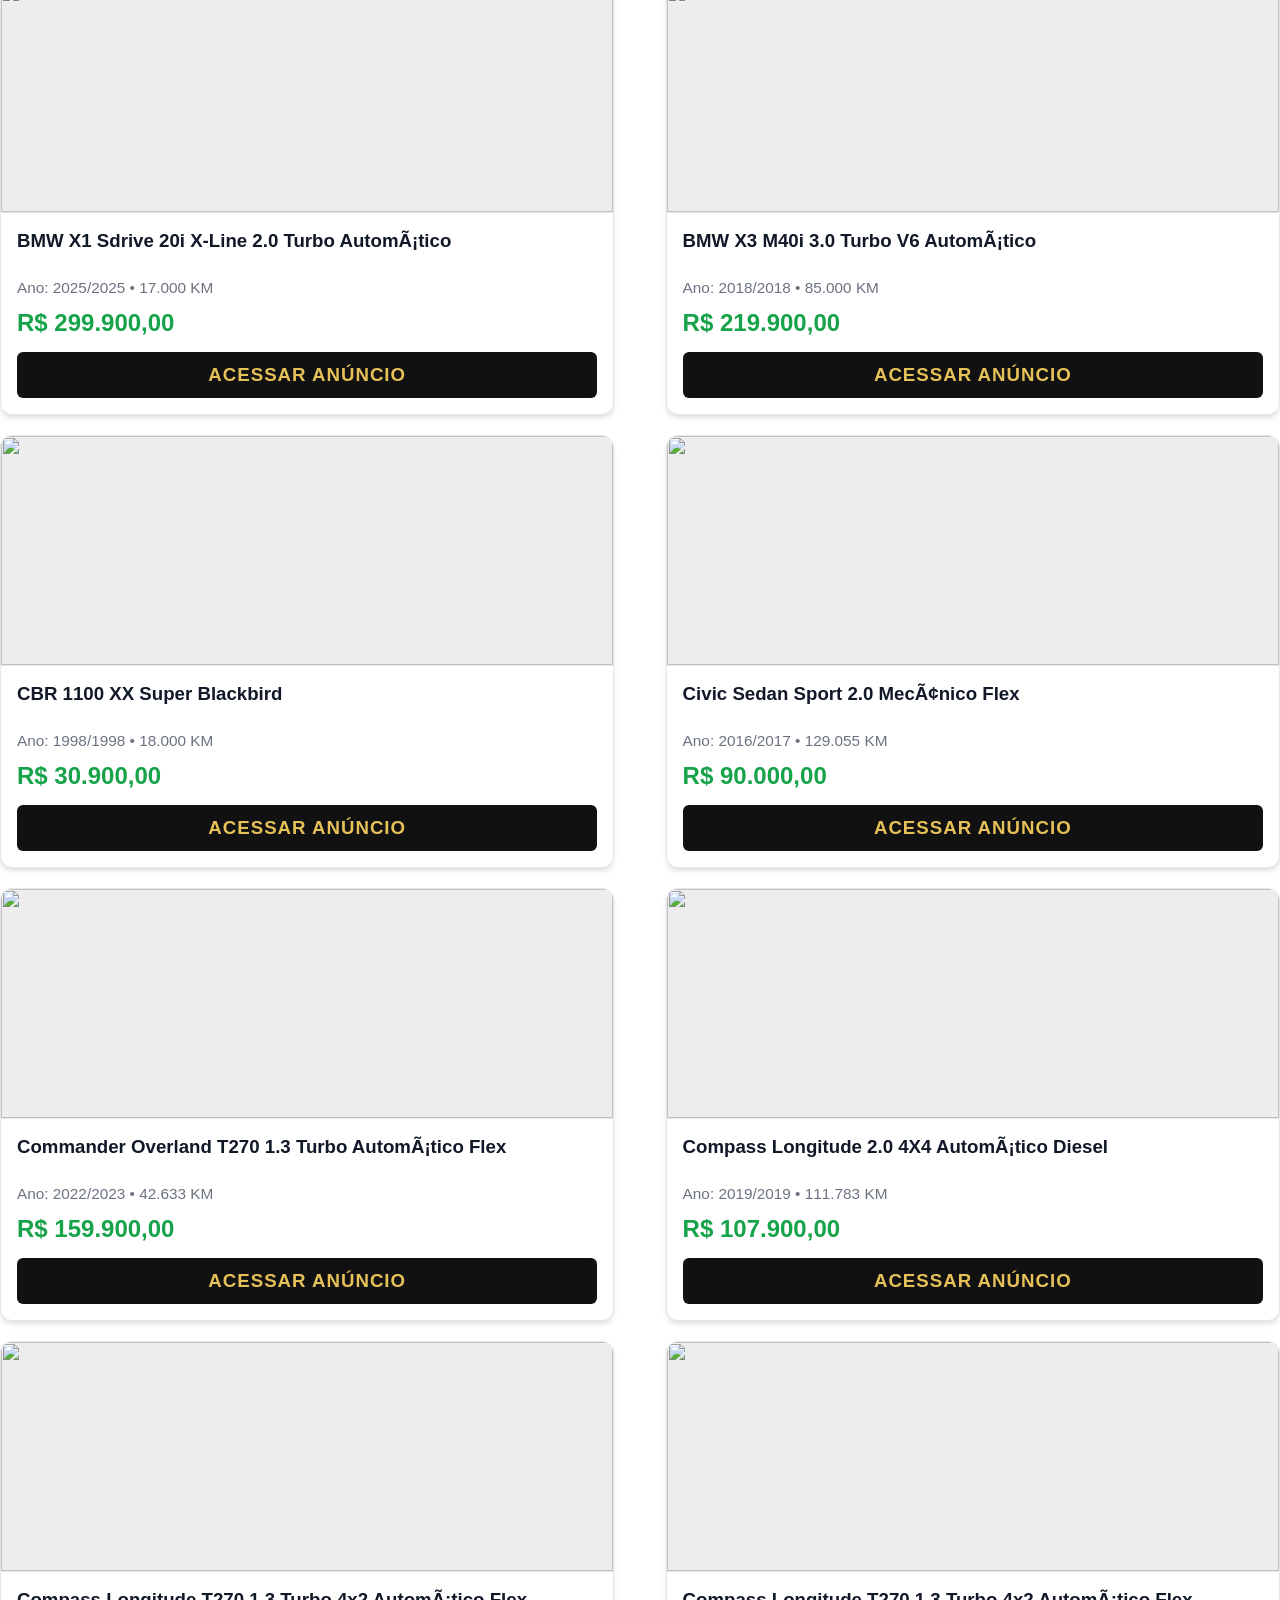
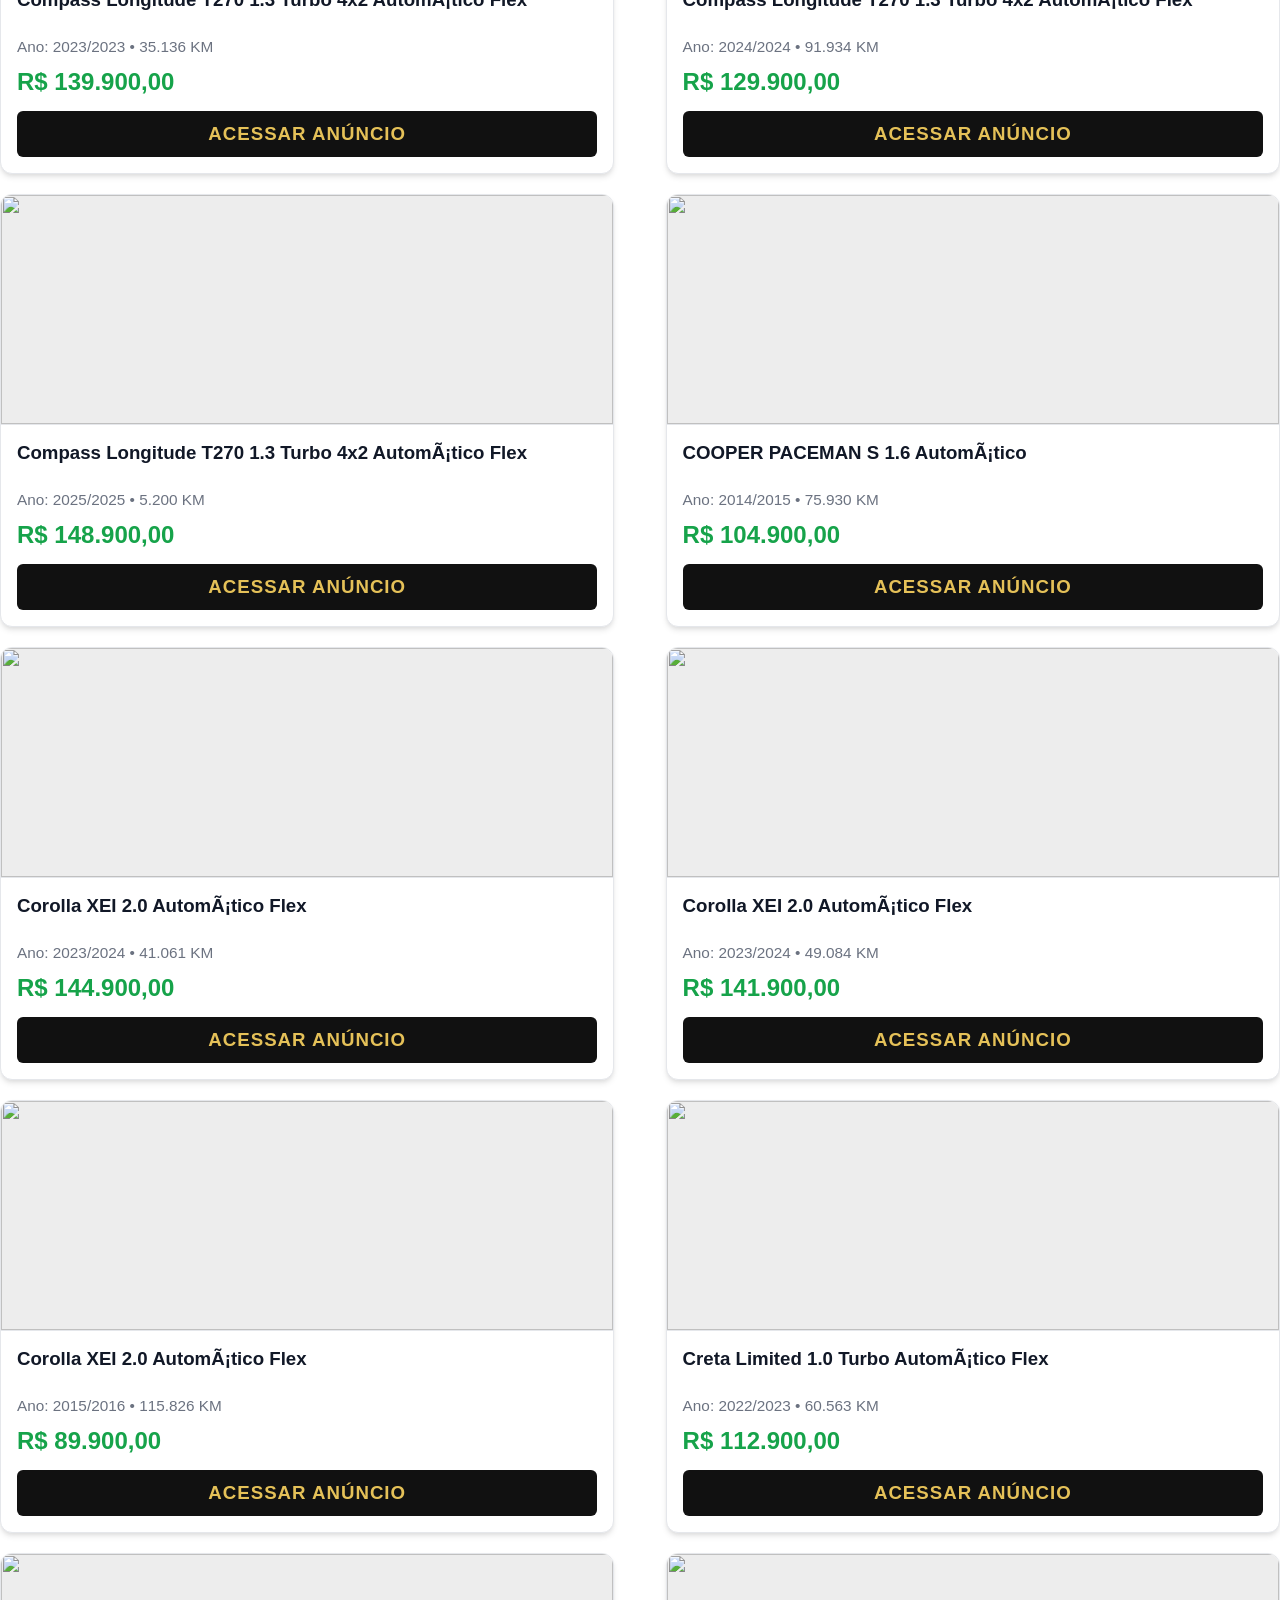
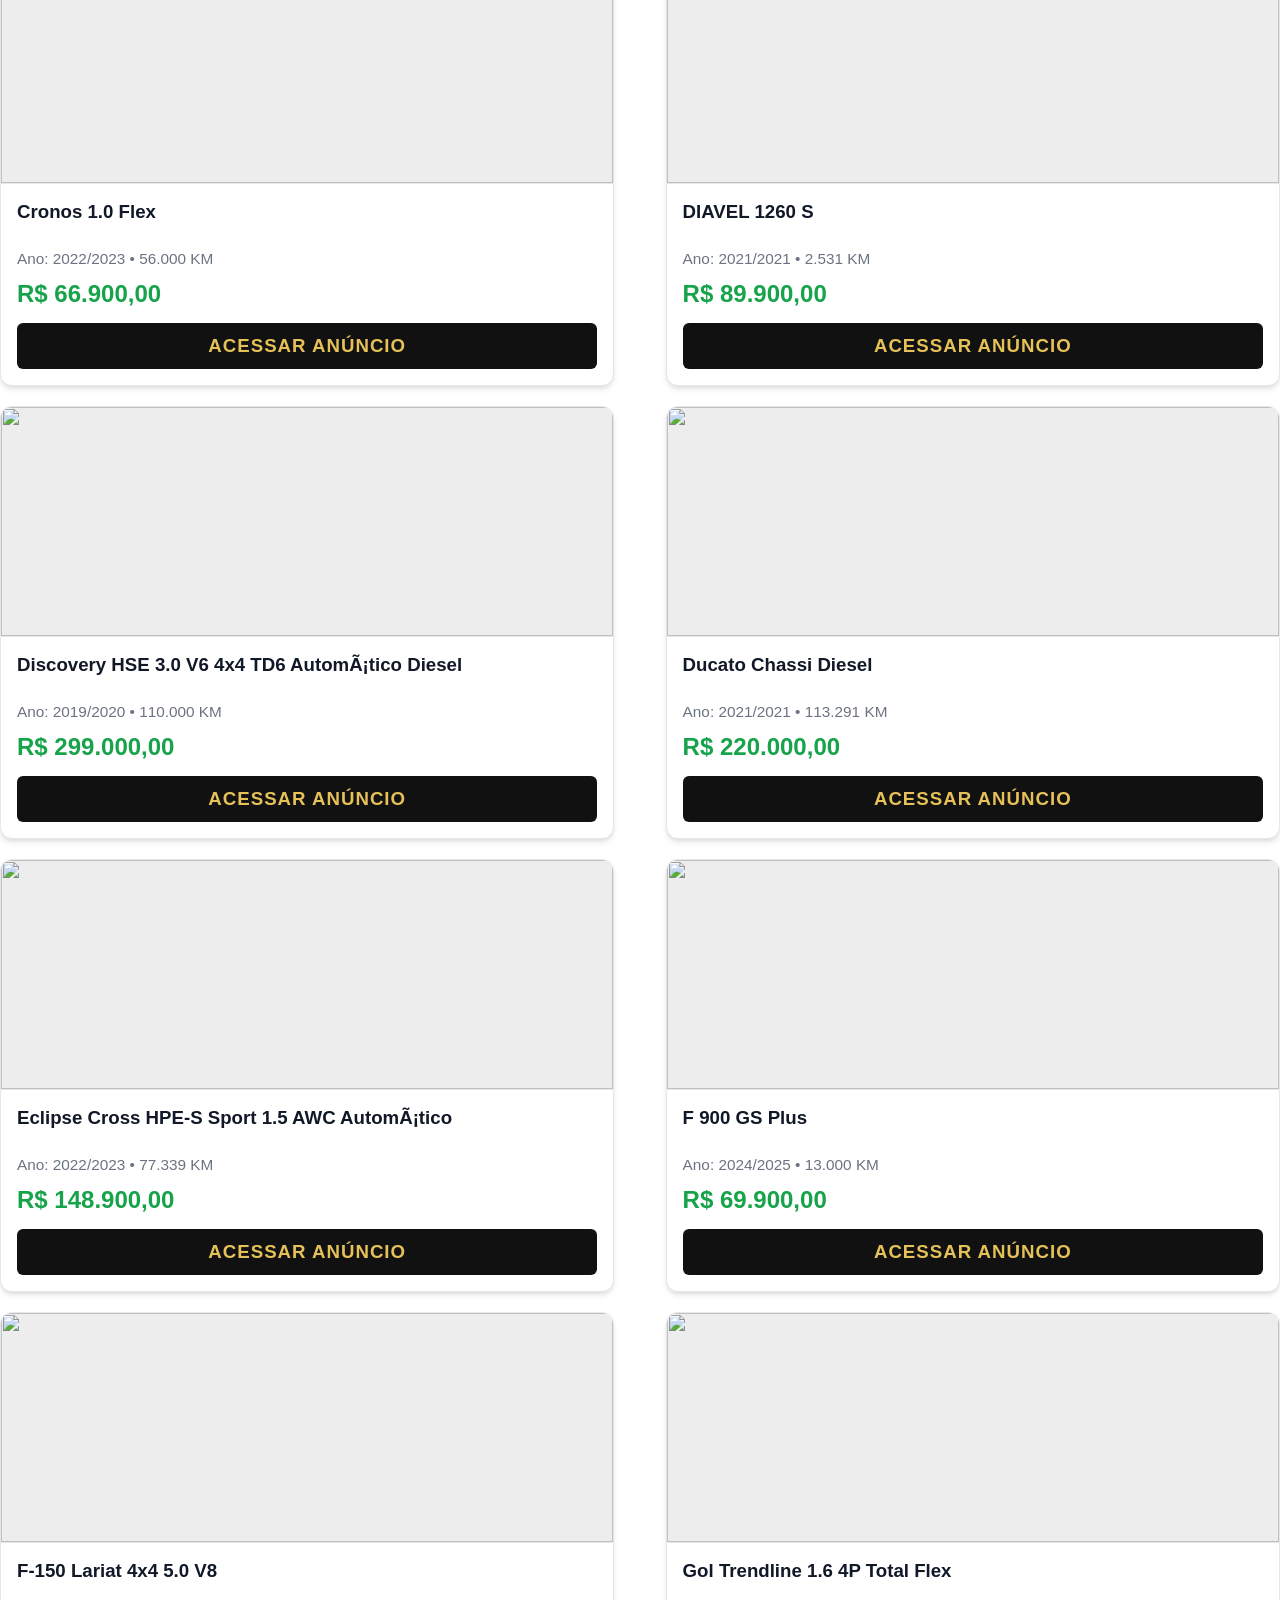
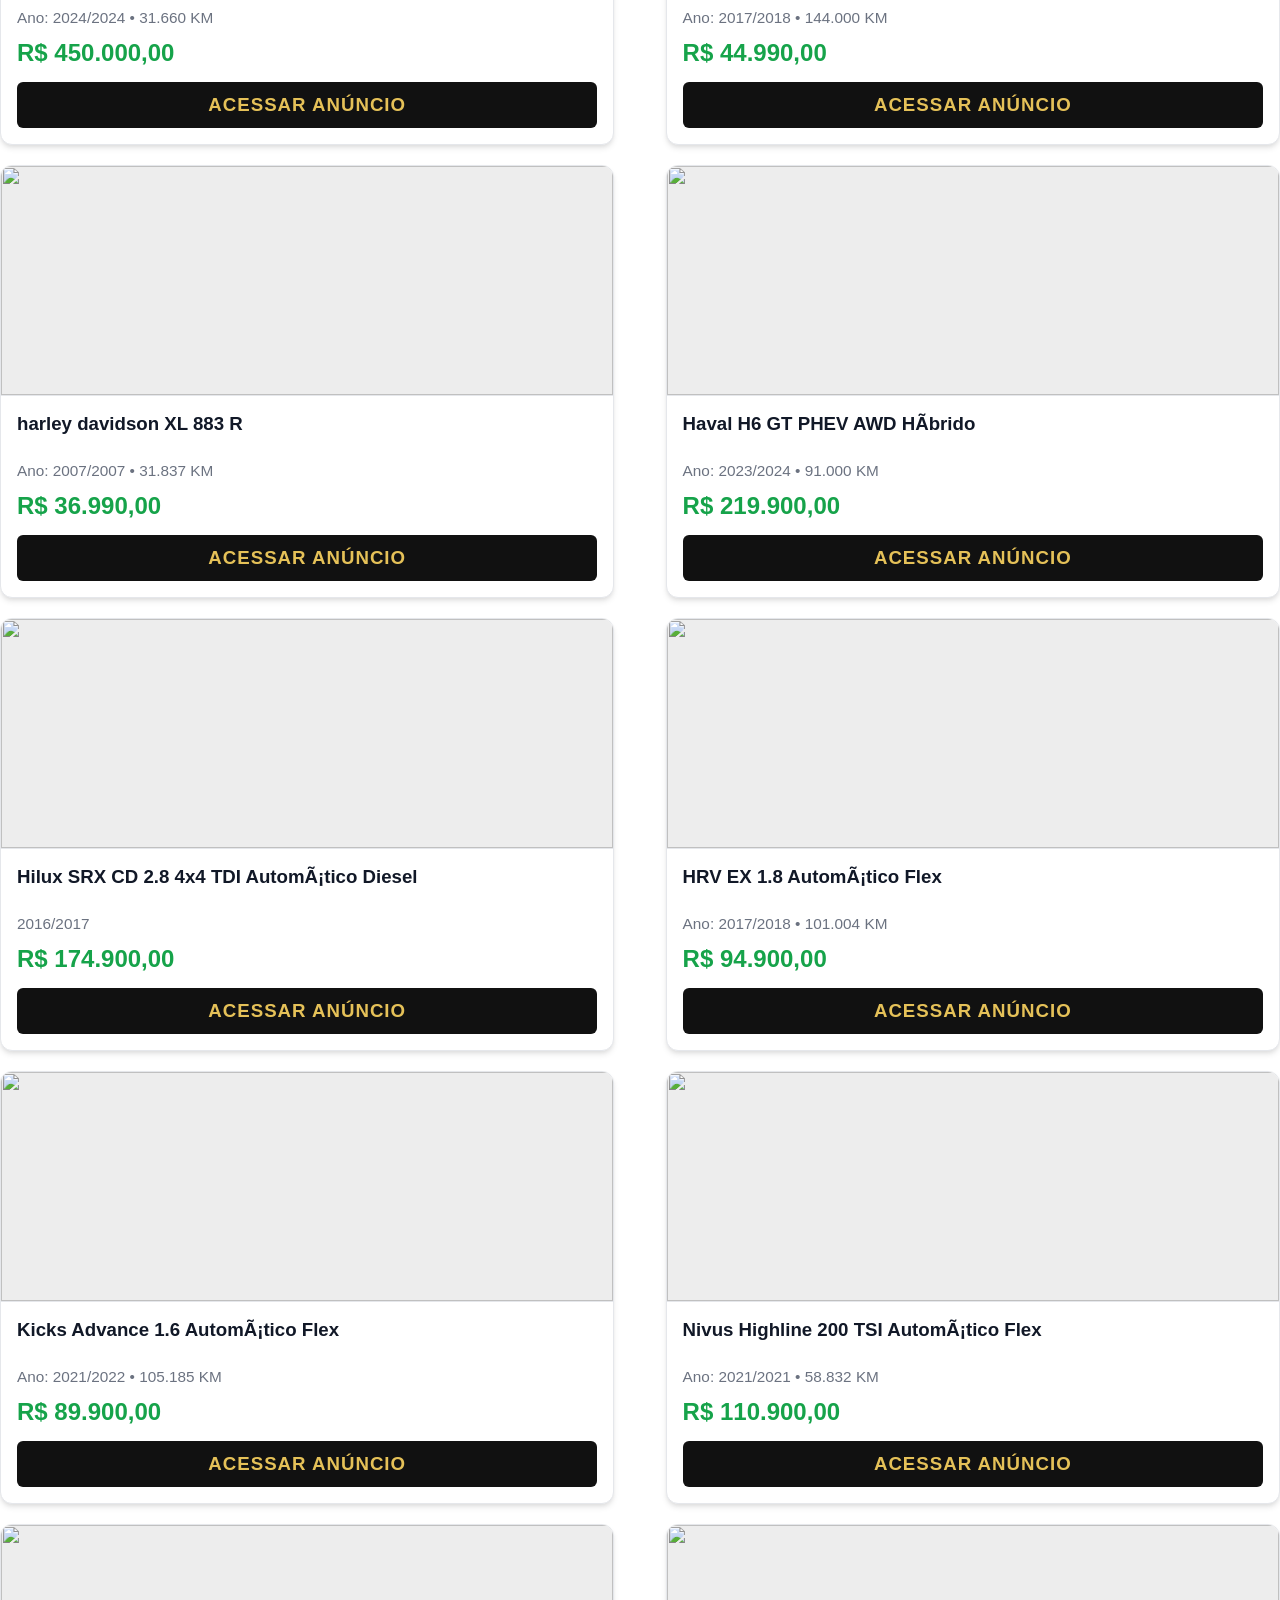
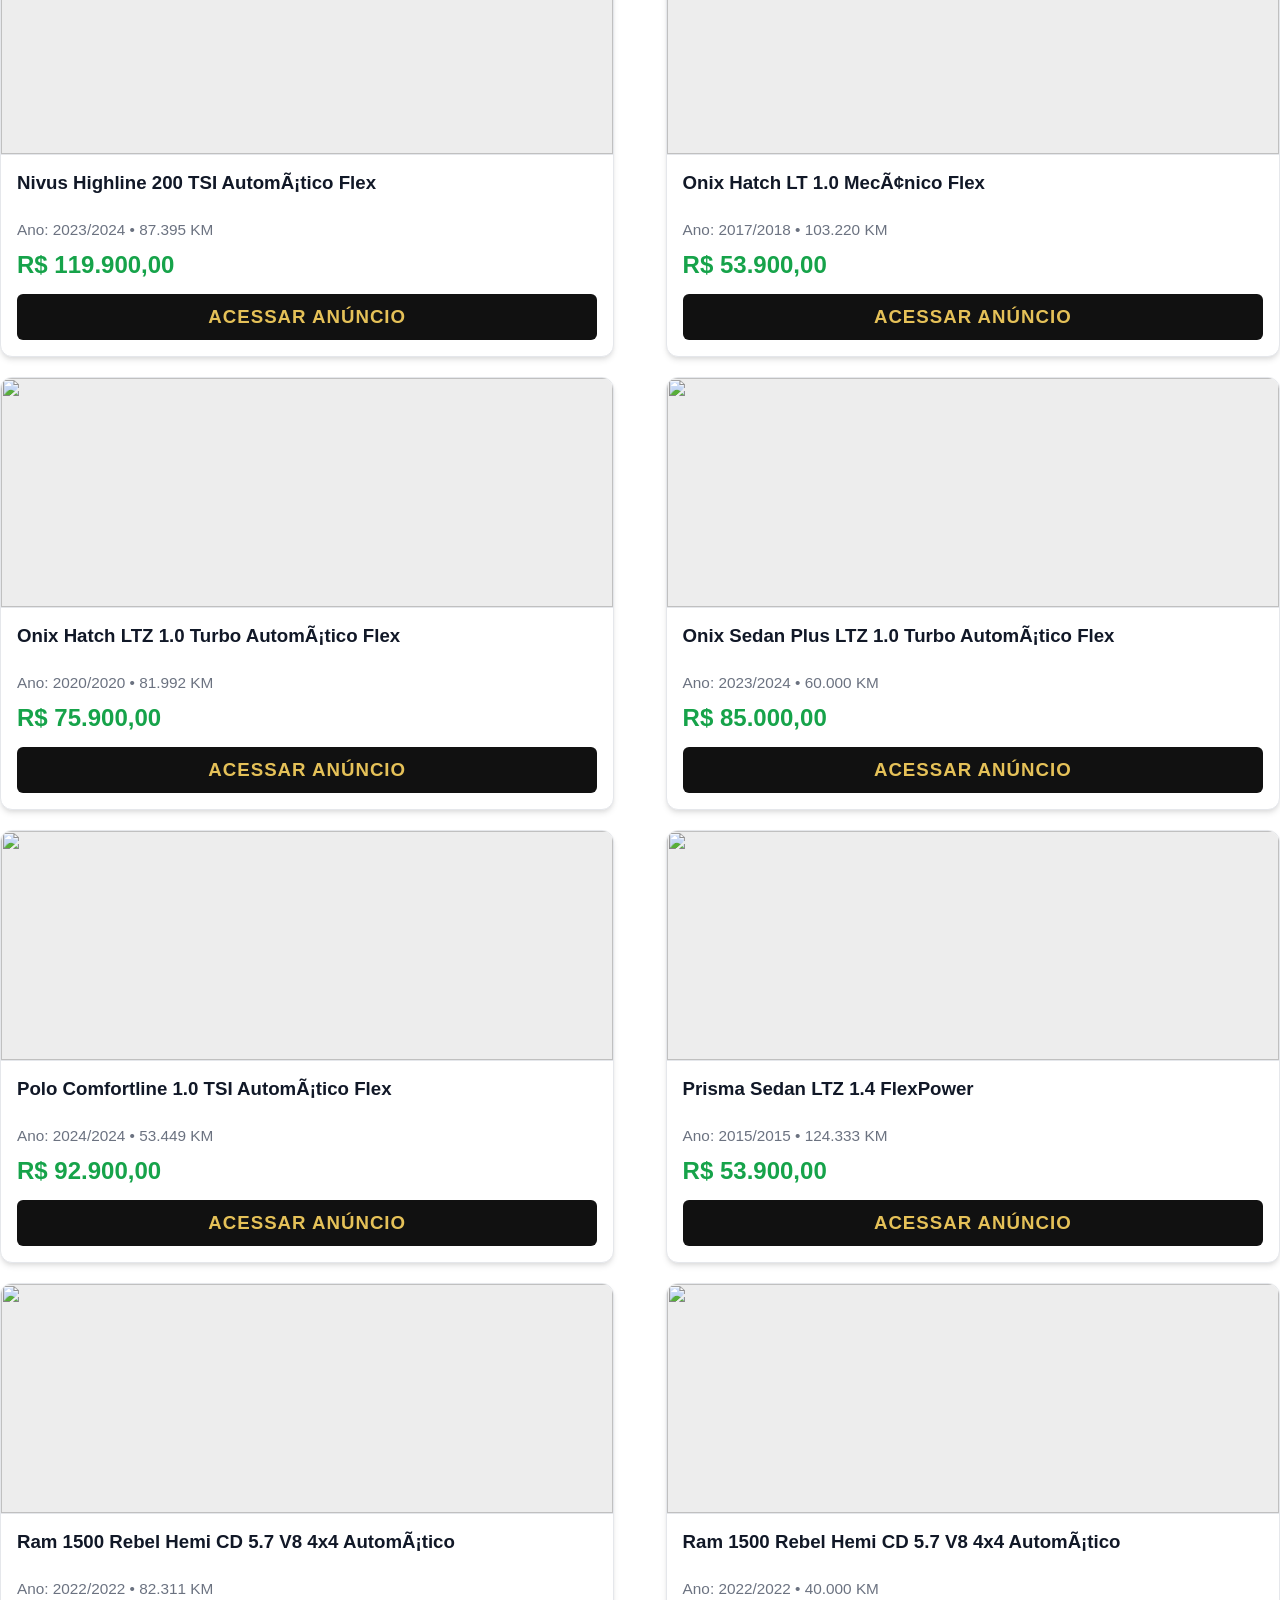
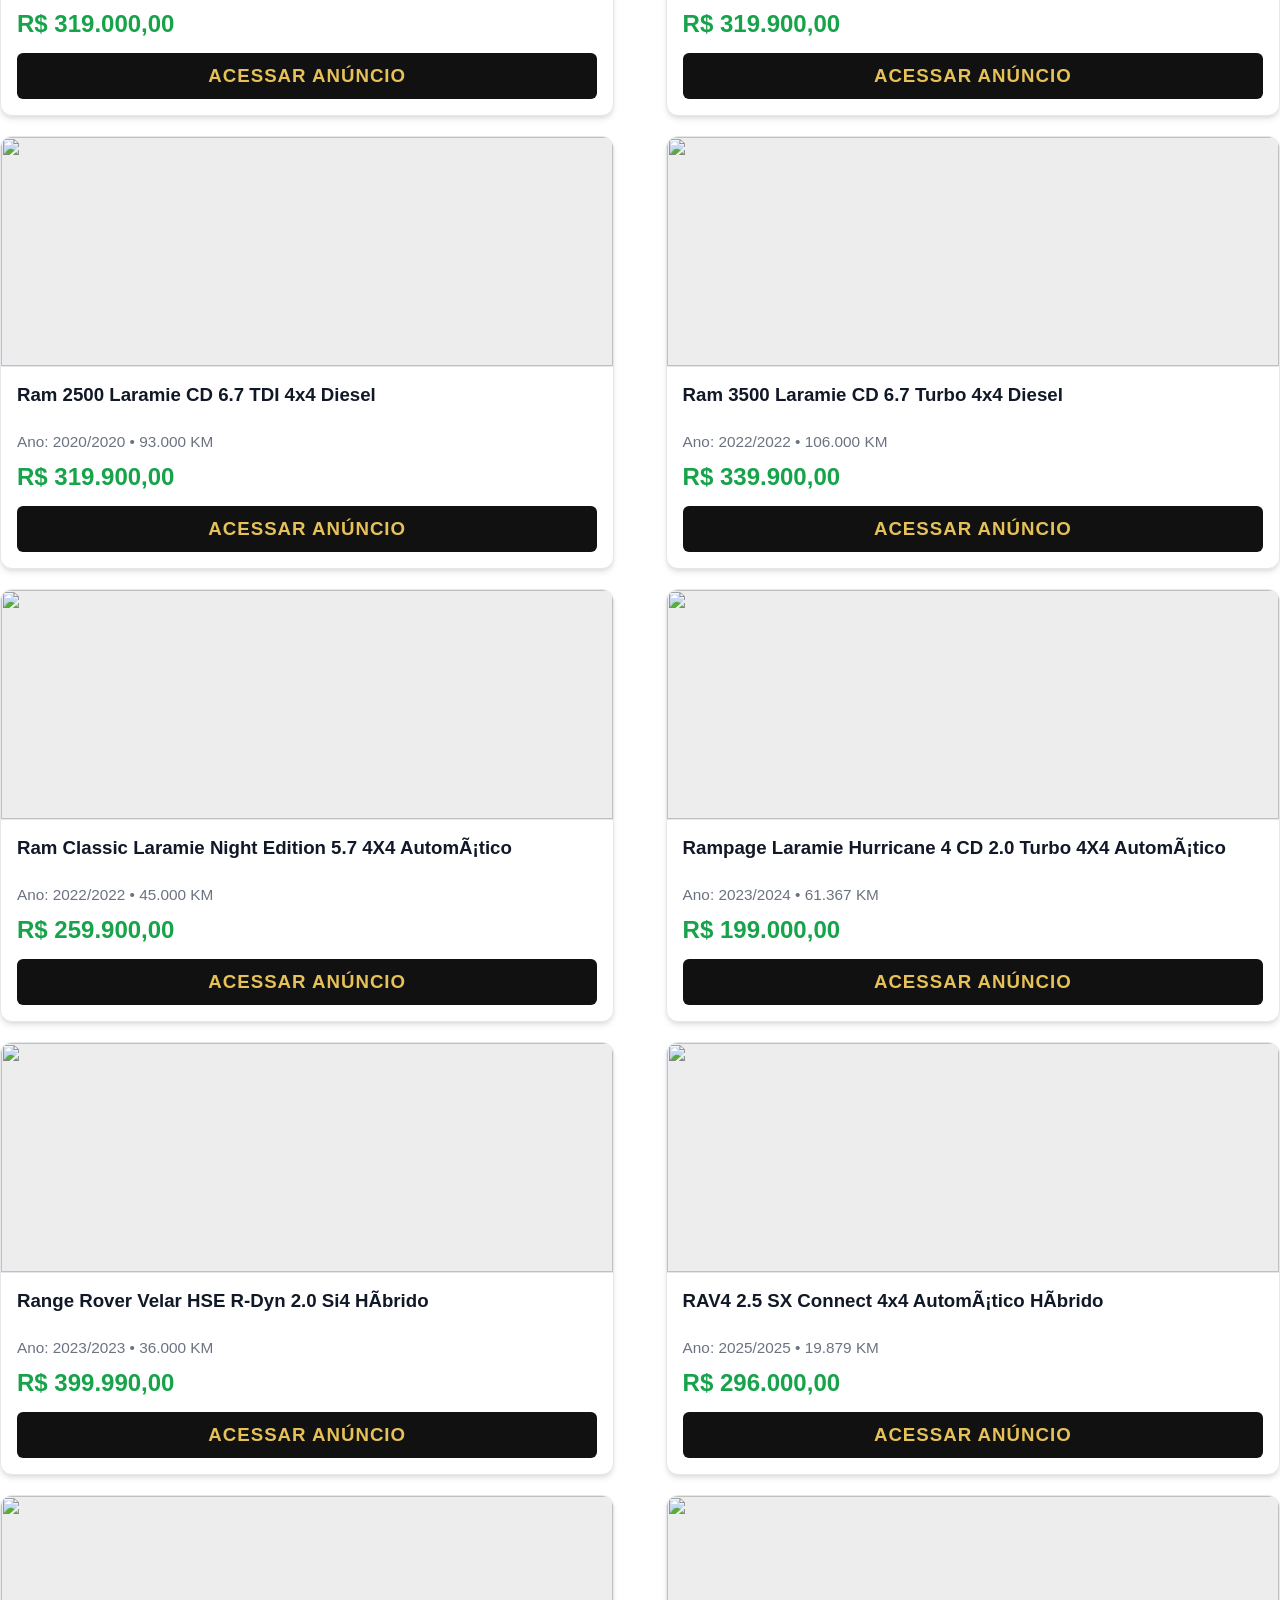
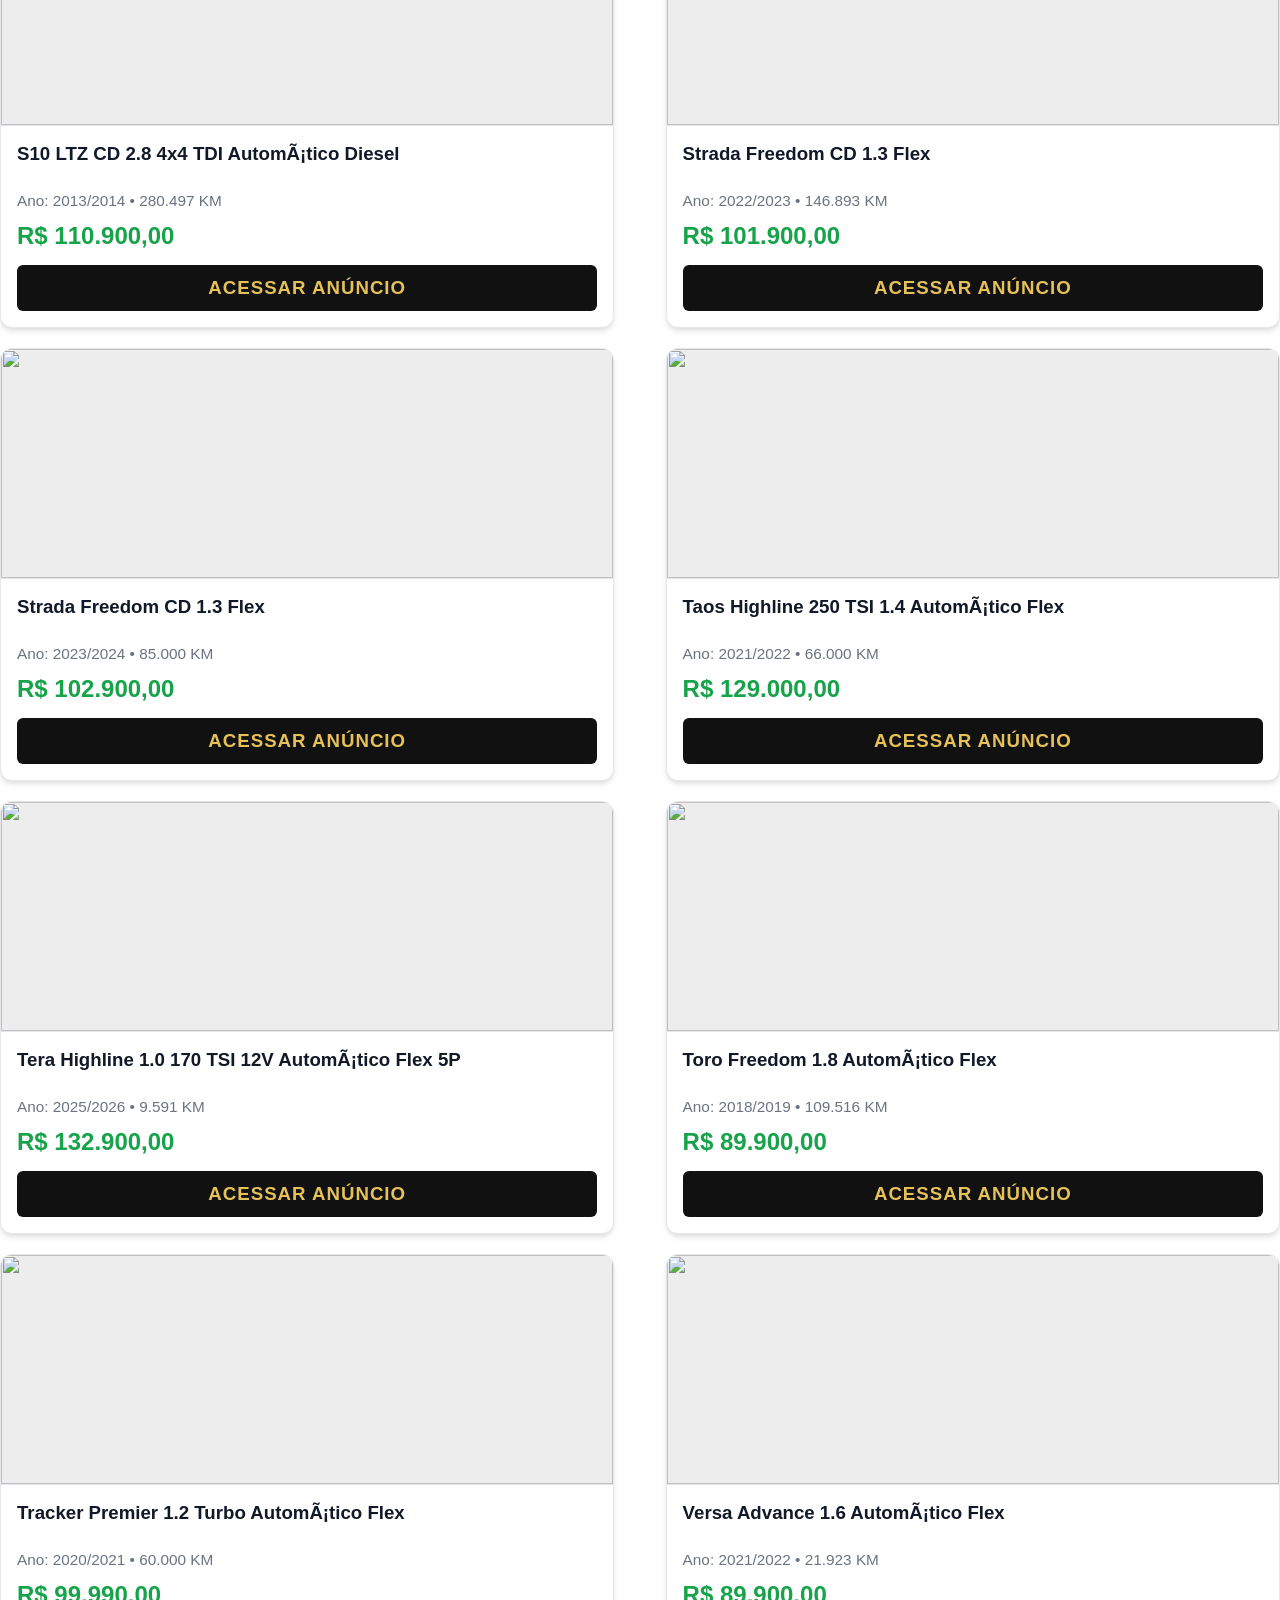
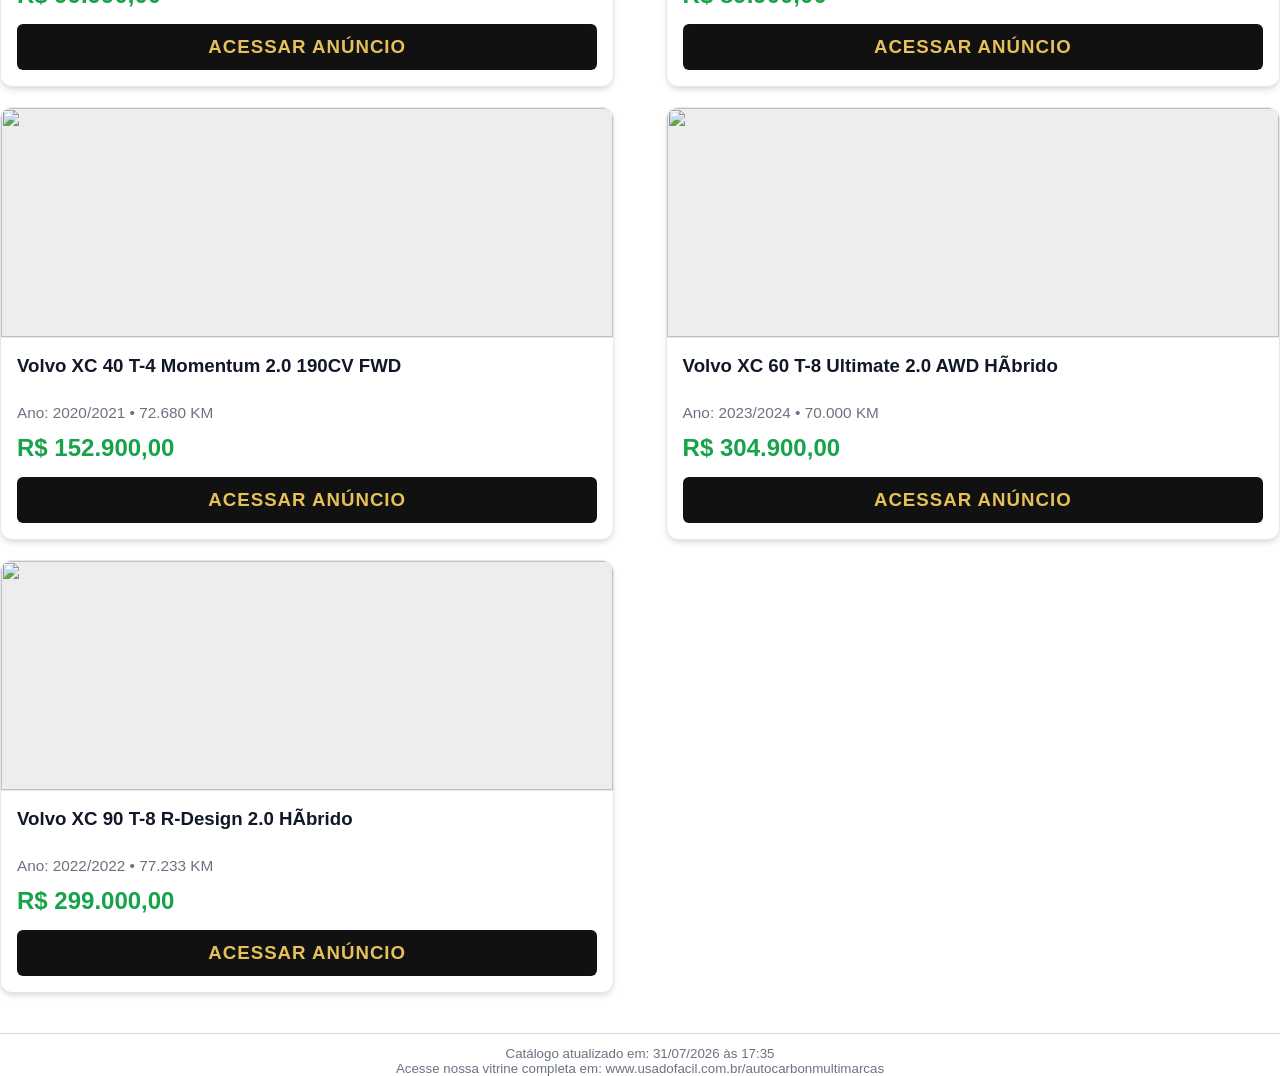
==== commit 5c0eeb57: "Add files via upload" ====
--- a/index.html
+++ b/index.html
@@ -619,7 +619,7 @@
         
         </div>
         <div class="footer">
-            Catálogo atualizado em: 31/07/2026 às 16:29<br>
+            Catálogo atualizado em: 31/07/2026 às 17:35<br>
             Acesse nossa vitrine completa em: www.usadofacil.com.br/autocarbonmultimarcas
         </div>
     </body>
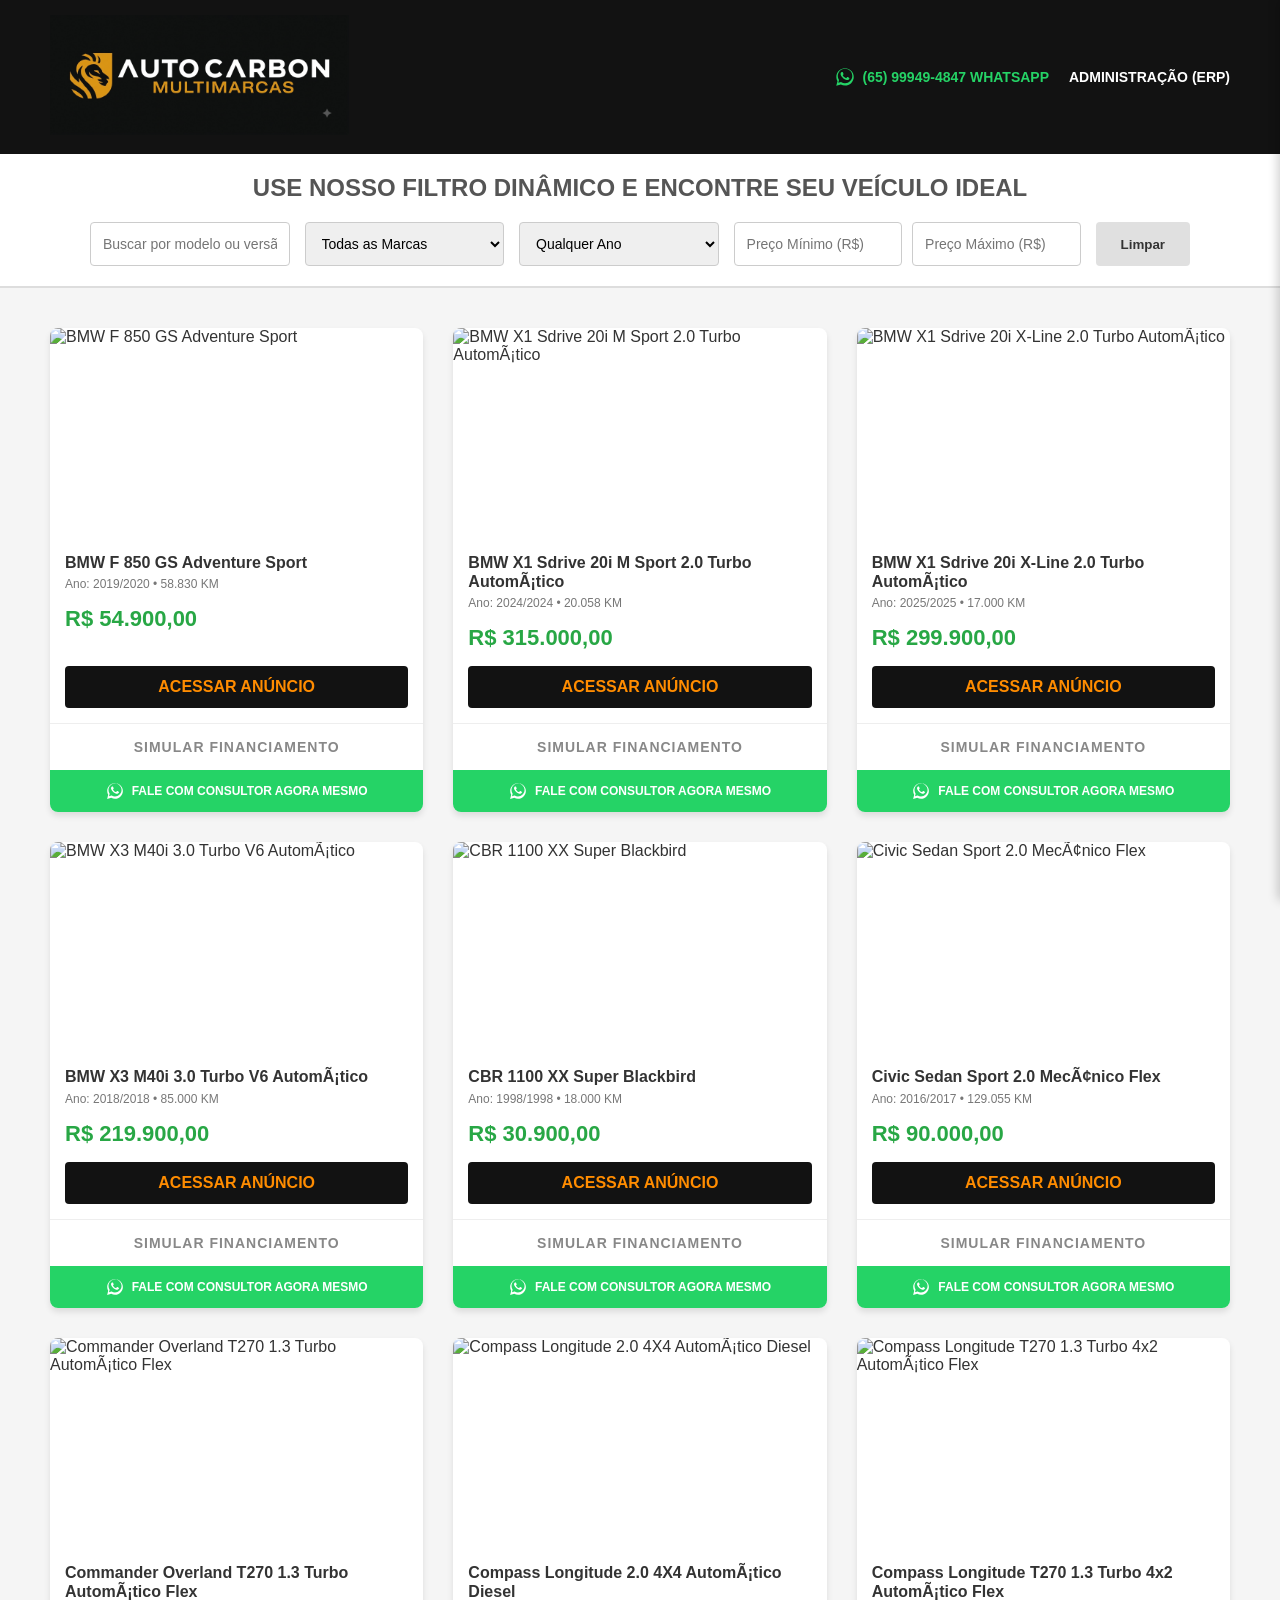
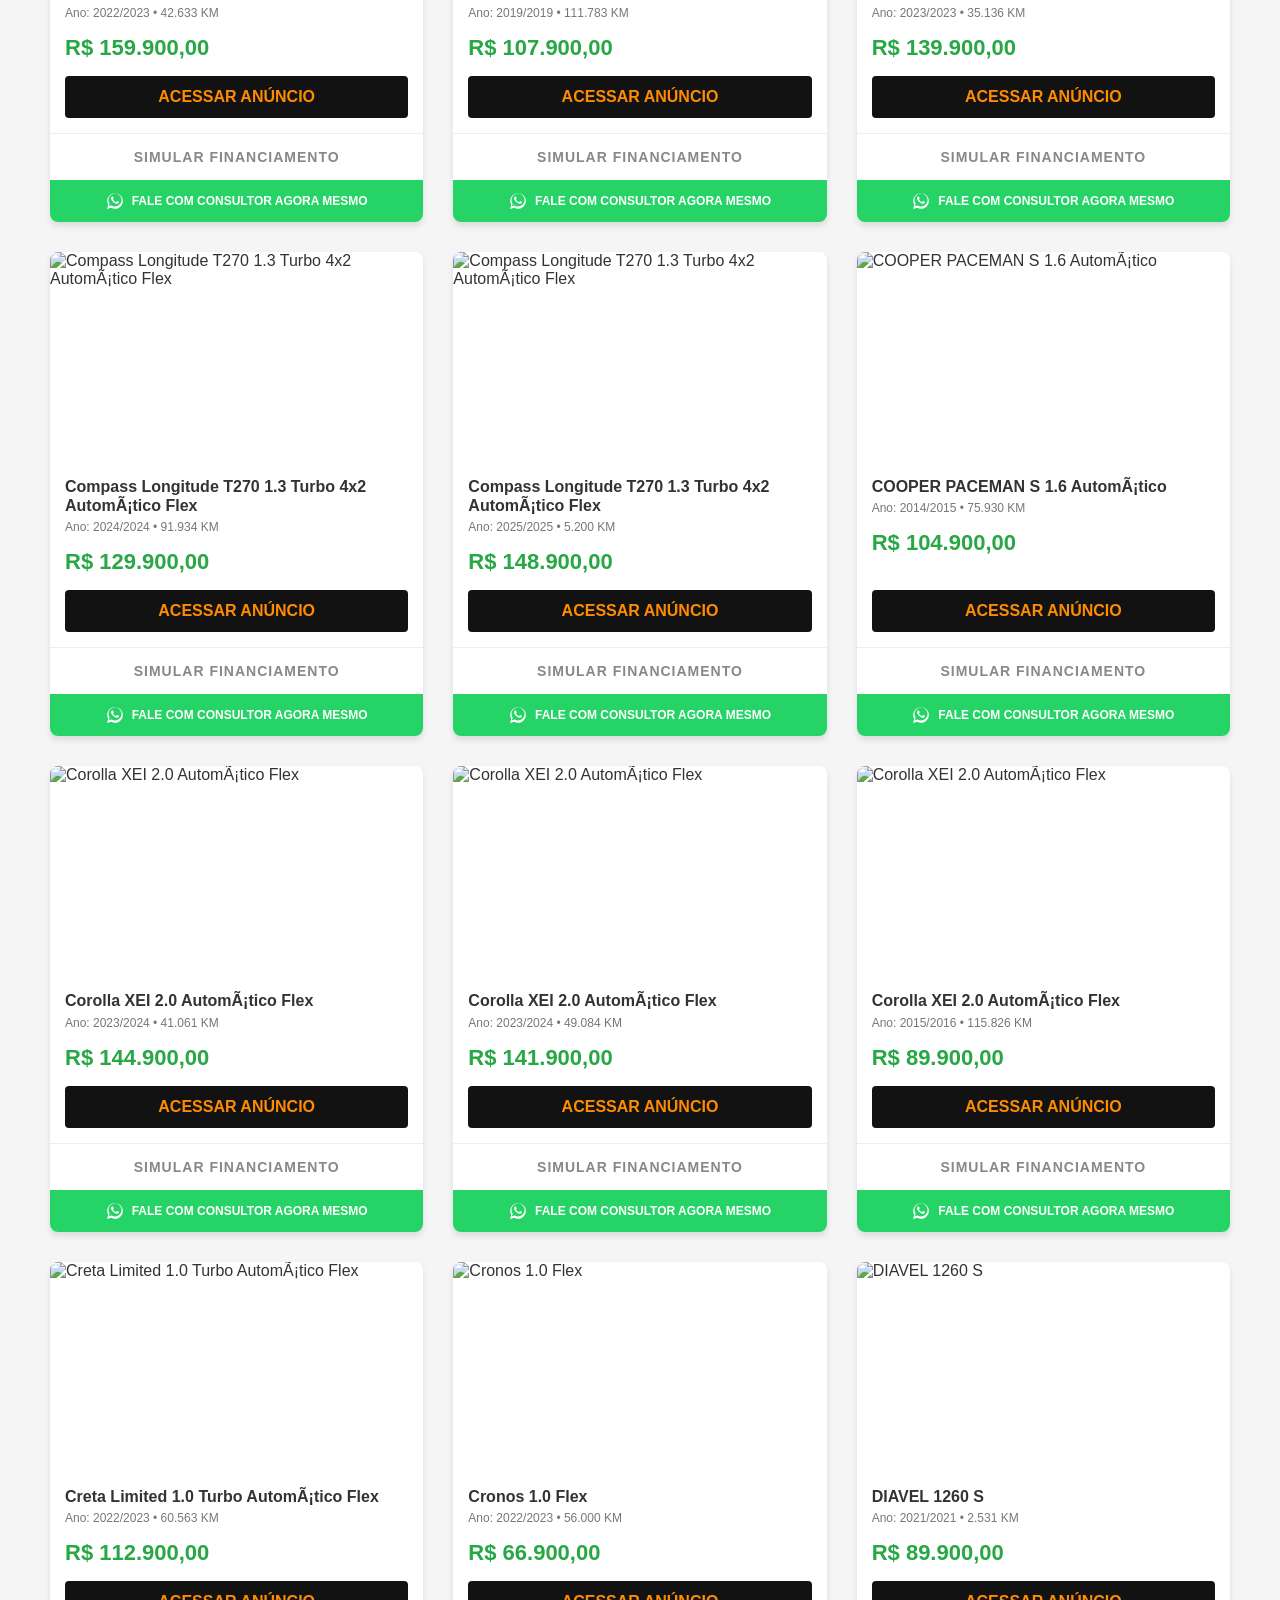
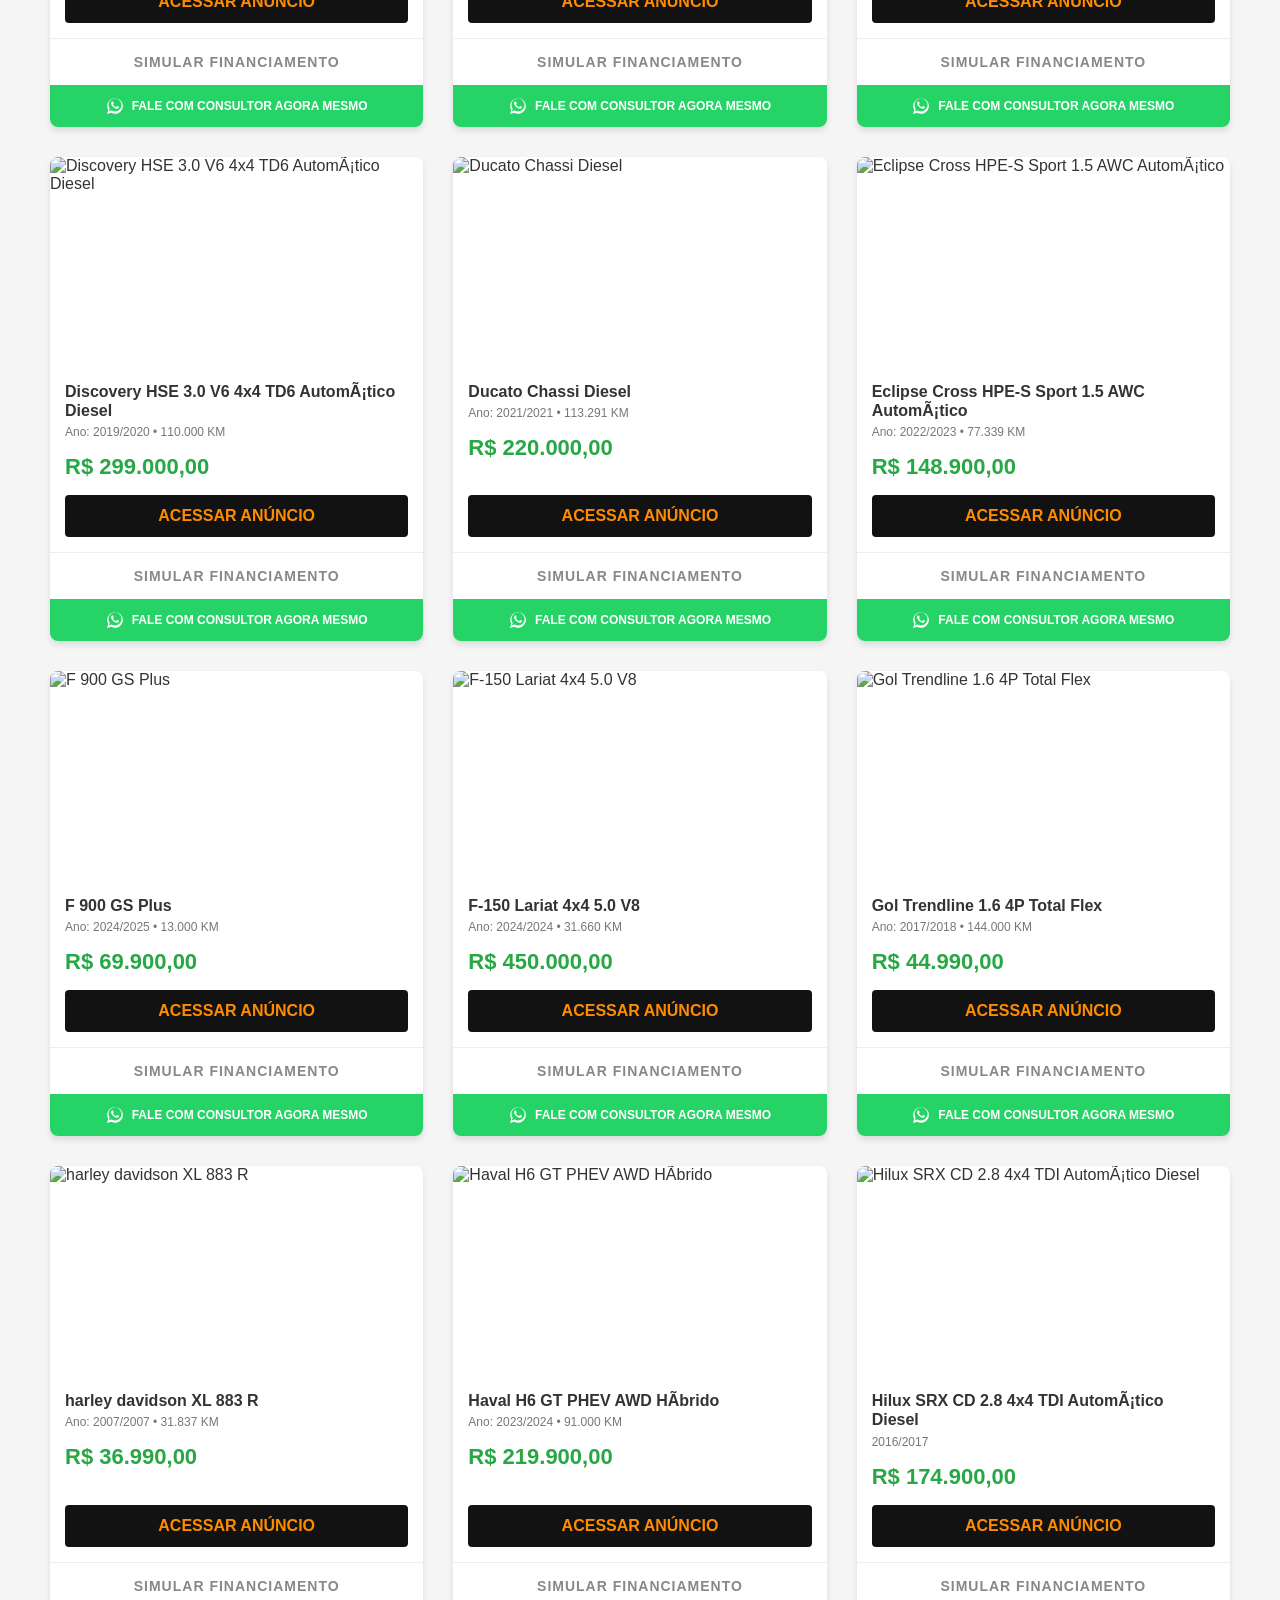
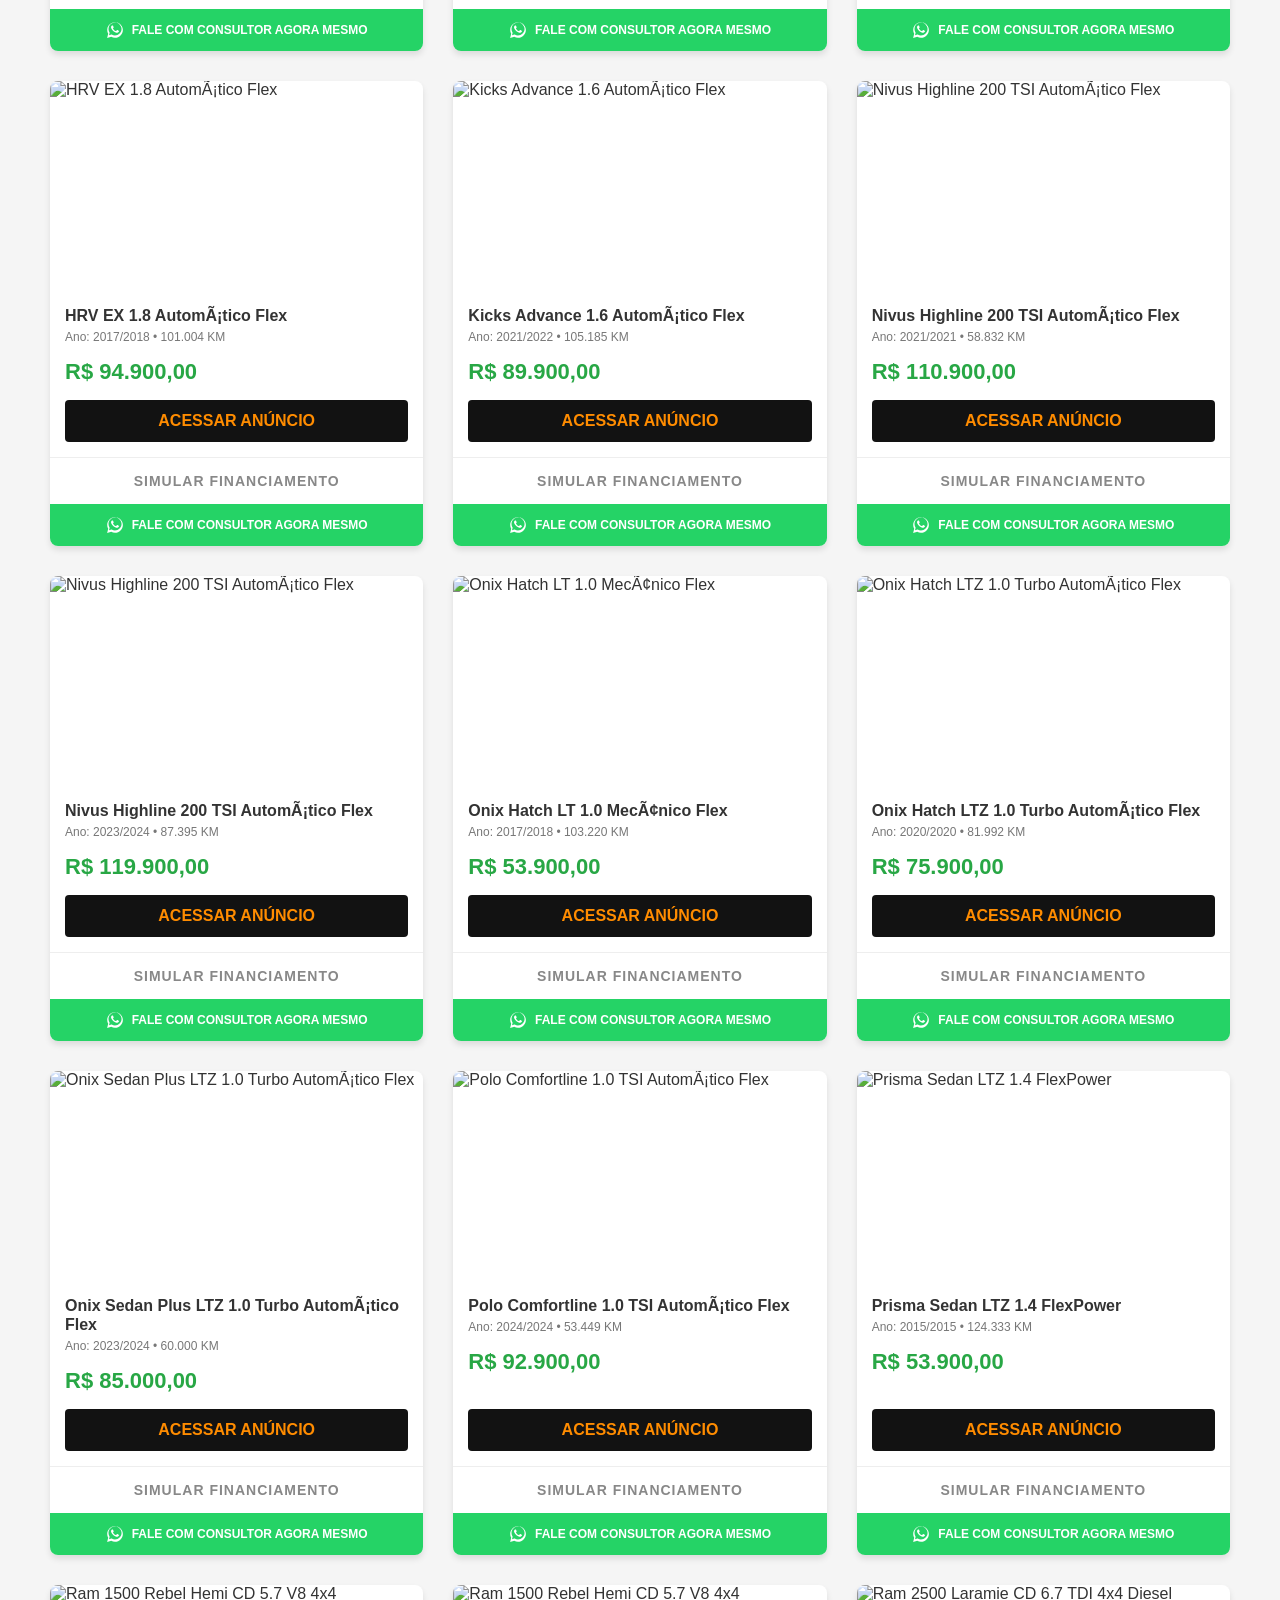
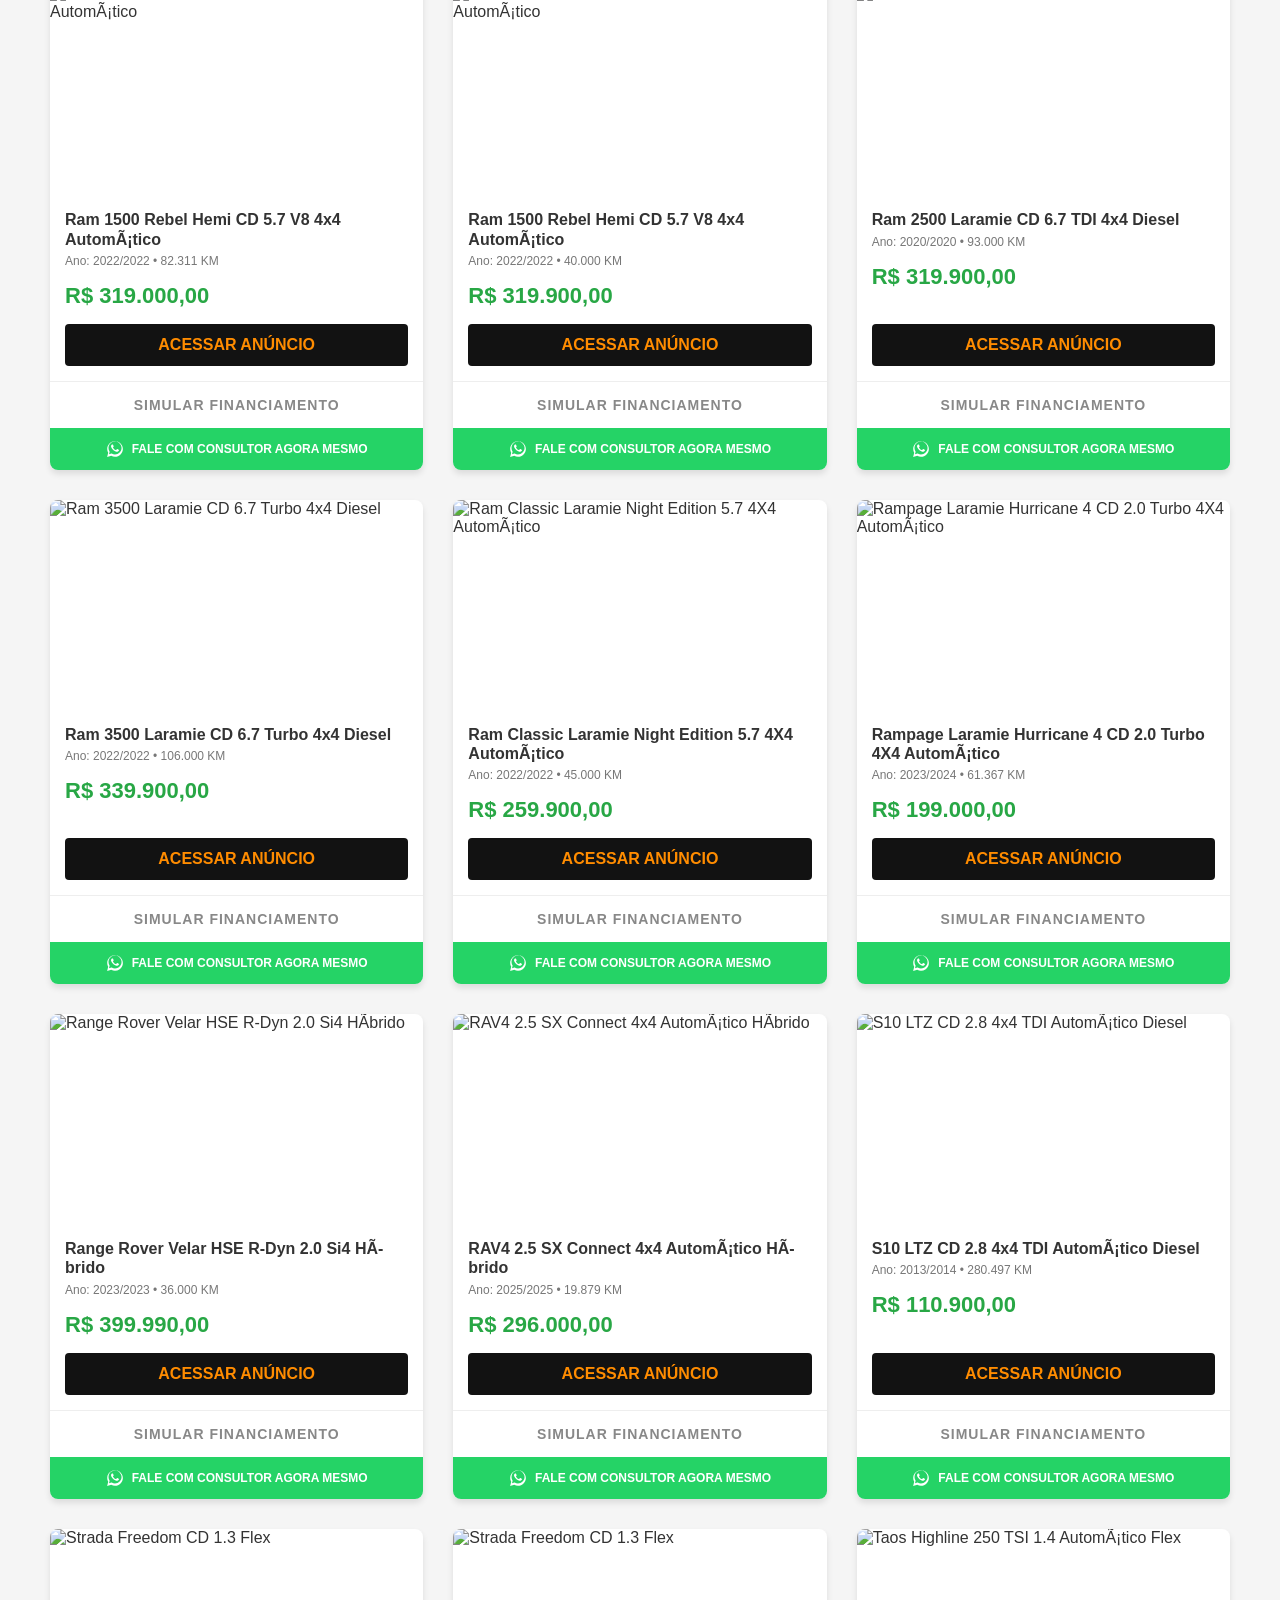
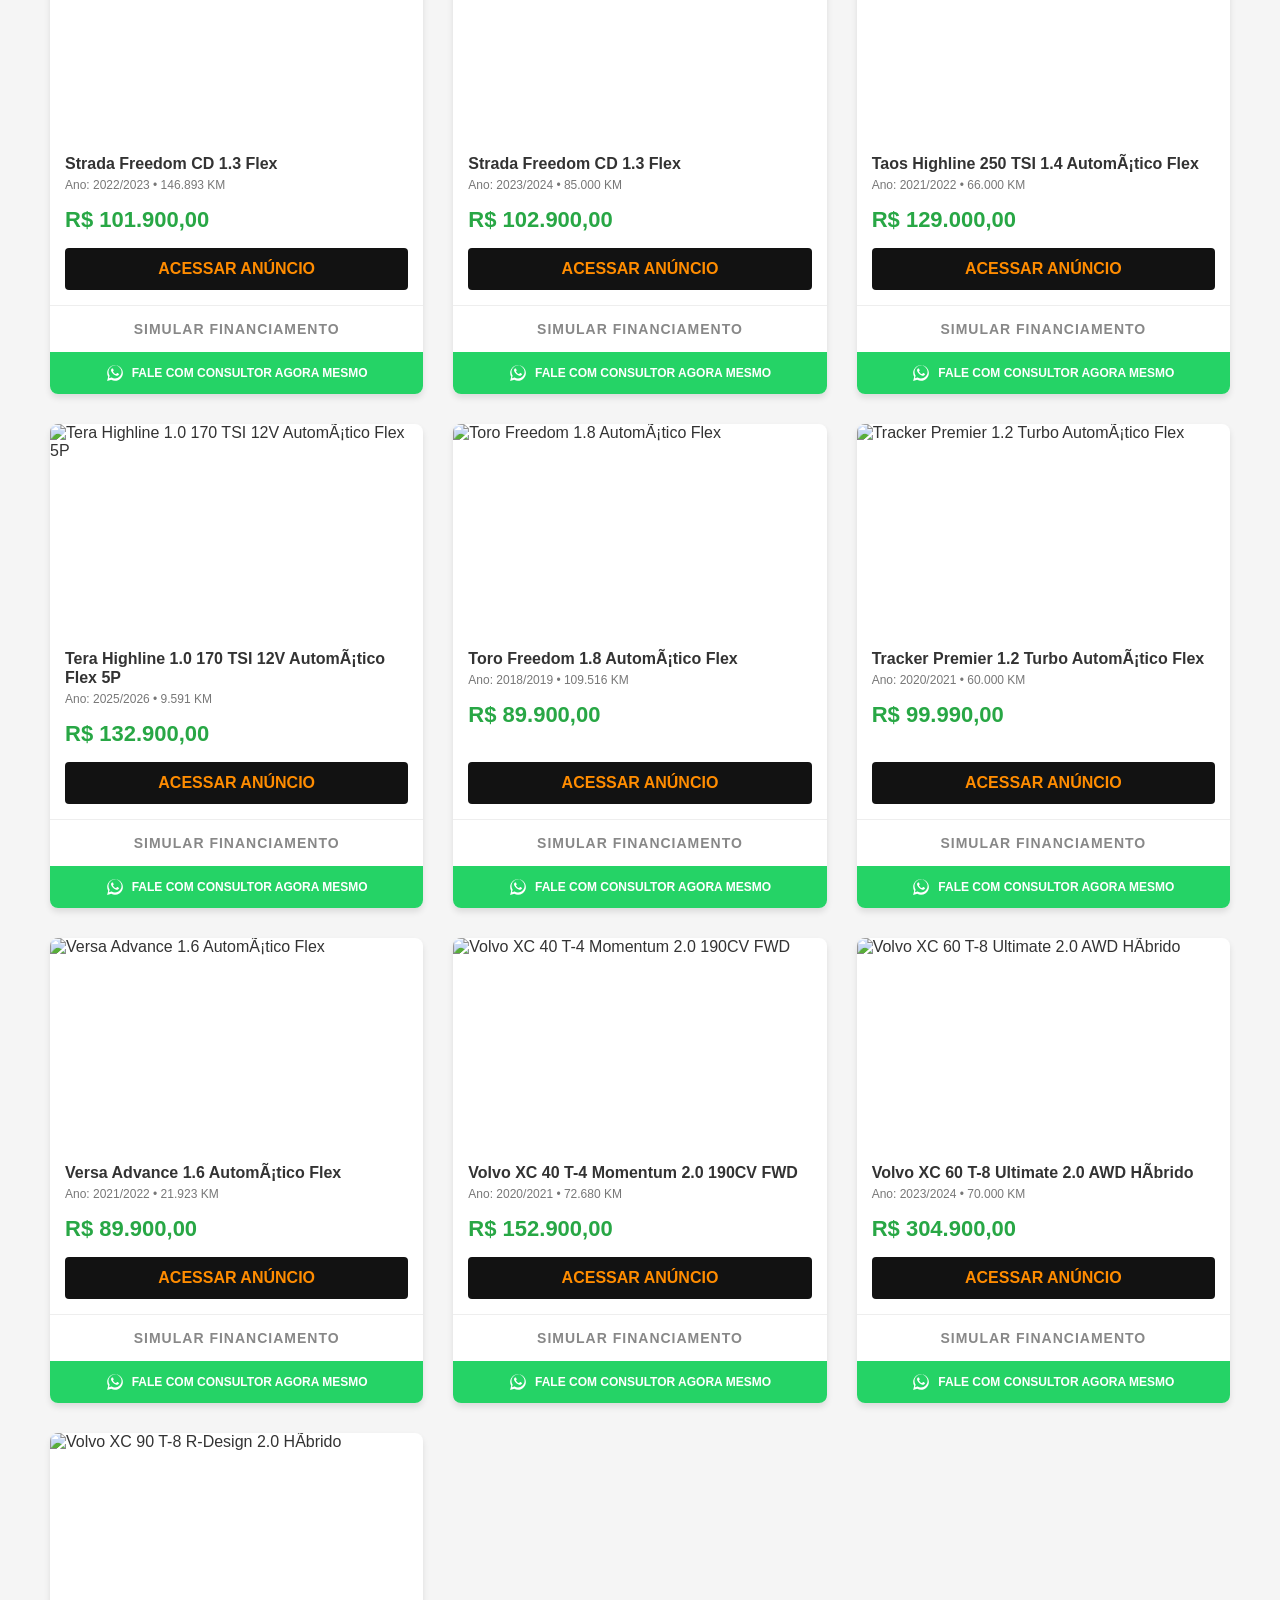
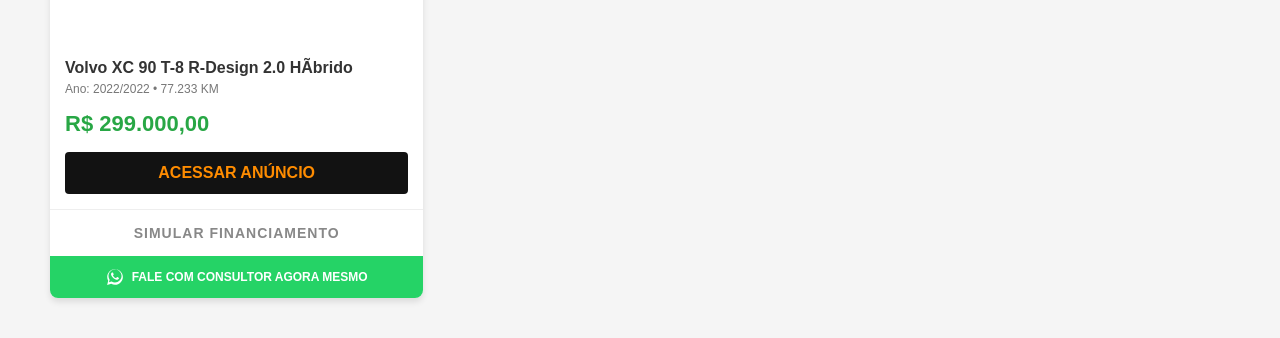
==== commit eb9883ce: "Add files via upload" ====
--- a/index.html
+++ b/index.html
@@ -1,627 +1,97 @@
-<!DOCTYPE html>
-    <html lang="pt-BR">
-    <head>
-        <meta charset="UTF-8">
-        <title>Catálogo - AutoCarbon Multimarcas</title>
-        <style>
-            @page {
-                size: A4;
-                margin: 10mm 15mm;
-                background-color: #f3f4f6;
-            }
-            
-            @page :first {
-                margin: 0;
-                background-color: #111;
-            }
-
-            * {
-                box-sizing: border-box;
-                font-family: 'Segoe UI', Roboto, Helvetica, Arial, sans-serif;
-            }
-            body { margin: 0; padding: 0; color: #111827; }
-            
-            .cover-page {
-                width: 100%;
-                height: 296mm;
-                display: flex;
-                flex-direction: column;
-                justify-content: center;
-                align-items: center;
-                background-color: #111;
-                text-align: center;
-                page-break-after: always;
-            }
-            
-            .logo-cover { max-width: 80%; max-height: 300px; margin-bottom: 40px; }
-            .logo-text { color: #e5c158; font-size: 36pt; letter-spacing: 2px; margin-bottom: 40px; }
-            .contact-cover { color: #fff; font-size: 16pt; line-height: 1.8; }
-            .contact-cover b { color: #e5c158; font-size: 22pt; }
-            
-            .btn-whatsapp {
-                display: inline-block; background-color: #25D366; color: #ffffff !important;
-                text-decoration: none; padding: 12px 30px; border-radius: 30px;
-                font-weight: bold; font-size: 16pt; margin-top: 20px;
-                letter-spacing: 1px; box-shadow: 0 4px 10px rgba(0,0,0,0.5);
-            }
-
-            .container { display: flex; flex-wrap: wrap; justify-content: space-between; align-items: flex-start; width: 100%; padding-top: 10px; }
-            .card { width: 48%; background-color: #fff; border: 1px solid #e5e7eb; border-radius: 12px; margin-bottom: 20px; font-size: 12pt; page-break-inside: avoid; box-shadow: 0 4px 6px -1px rgba(0, 0, 0, 0.1), 0 2px 4px -1px rgba(0, 0, 0, 0.06); overflow: hidden; }
-            .card-img { width: 100%; height: 230px; background-color: #ededed; text-align: center; border-bottom: 1px solid #e5e7eb; }
-            .card-img img { width: 100%; height: 100%; object-fit: cover; }
-            .card-body { padding: 16px; }
-            .card-title { font-size: 14pt; font-weight: 700; color: #111827; margin-bottom: 8px; min-height: 42px; line-height: 1.25; }
-            .card-details { font-size: 11.5pt; color: #6b7280; margin-bottom: 12px; font-weight: 500; }
-            .card-price { font-size: 18pt; font-weight: 800; color: #16a34a; margin-bottom: 15px; }
-            .btn-link { display: block; text-align: center; background-color: #111; color: #e5c158; text-decoration: none; padding: 12px; border-radius: 6px; font-weight: bold; font-size: 14pt; text-transform: uppercase; letter-spacing: 1px; margin-top: 10px; }
-            .footer { text-align: center; margin-top: 20px; font-size: 10pt; color: #6b7280; border-top: 1px solid #d1d5db; padding-top: 12px; width: 100%; }
-        </style>
-    </head>
-    <body>
-        <div class="cover-page">
-            <img src="logomarca.png" class="logo-cover" alt="AutoCarbon Multimarcas">
-            <div class="contact-cover">
-                <b>Equipe de Vendas</b><br>
-                <a href="https://wa.me/5565999494847" class="btn-whatsapp">WhatsApp: (65) 99949-4847</a>
-            </div>
-        </div>
-        <div class="container">
-    
-        <div class="card">
-            <div class="card-img"><img src="https://www.usadofacil.com.br/fotoscarrosano/2026/01/1317771-m.jpg?11052026144041"></div>
-            <div class="card-body">
-                <div class="card-title">BMW F 850 GS Adventure Sport</div>
-                <div class="card-details">Ano: 2019/2020 • 58.830 KM</div>
-                <div class="card-price">R$ 54.900,00</div>
-                <a href="https://www.usadofacil.com.br/V6/detalhes.asp?cod=BEDKLMH&veiculo=bmw-f-850-gs-adventure-sport" class="btn-link" target="_blank">Acessar Anúncio</a>
-            </div>
-        </div>
-        
-        <div class="card">
-            <div class="card-img"><img src="https://www.usadofacil.com.br/fotoscarrosano/2026/05/1348784-m.jpg?10052026132708"></div>
-            <div class="card-body">
-                <div class="card-title">BMW X1 Sdrive 20i M Sport 2.0 Turbo AutomÃ¡tico</div>
-                <div class="card-details">Ano: 2024/2024 • 20.058 KM</div>
-                <div class="card-price">R$ 315.000,00</div>
-                <a href="https://www.usadofacil.com.br/V6/detalhes.asp?cod=BEGLLNK&veiculo=bmw-x1-sdrive-20i-m-sport-2.0-turbo-automatico" class="btn-link" target="_blank">Acessar Anúncio</a>
-            </div>
-        </div>
-        
-        <div class="card">
-            <div class="card-img"><img src="https://www.usadofacil.com.br/fotoscarrosano/2026/07/1372846-m.jpg?0"></div>
-            <div class="card-body">
-                <div class="card-title">BMW X1 Sdrive 20i X-Line 2.0 Turbo AutomÃ¡tico</div>
-                <div class="card-details">Ano: 2025/2025 • 17.000 KM</div>
-                <div class="card-price">R$ 299.900,00</div>
-                <a href="https://www.usadofacil.com.br/V6/detalhes.asp?cod=BEJFMJM&veiculo=bmw-x1-sdrive-20i-x-line-2.0-turbo-automatico" class="btn-link" target="_blank">Acessar Anúncio</a>
-            </div>
-        </div>
-        
-        <div class="card">
-            <div class="card-img"><img src="https://www.usadofacil.com.br/fotoscarrosano/2025/11/1302964-m.jpg?15072026173220"></div>
-            <div class="card-body">
-                <div class="card-title">BMW X3 M40i 3.0 Turbo V6 AutomÃ¡tico</div>
-                <div class="card-details">Ano: 2018/2018 • 85.000 KM</div>
-                <div class="card-price">R$ 219.900,00</div>
-                <a href="https://www.usadofacil.com.br/V6/detalhes.asp?cod=BECFNLK&veiculo=bmw-x3-m40i-3.0-turbo-v6-automatico" class="btn-link" target="_blank">Acessar Anúncio</a>
-            </div>
-        </div>
-        
-        <div class="card">
-            <div class="card-img"><img src="https://www.usadofacil.com.br/fotoscarrosano/2026/07/1371409-m.jpg?29072026120404"></div>
-            <div class="card-body">
-                <div class="card-title">CBR 1100 XX Super Blackbird</div>
-                <div class="card-details">Ano: 1998/1998 • 18.000 KM</div>
-                <div class="card-price">R$ 30.900,00</div>
-                <a href="https://www.usadofacil.com.br/V6/detalhes.asp?cod=BEJEIFP&veiculo=cbr-1100-xx-super-blackbird" class="btn-link" target="_blank">Acessar Anúncio</a>
-            </div>
-        </div>
-        
-        <div class="card">
-            <div class="card-img"><img src="https://www.usadofacil.com.br/fotoscarrosano/2026/05/1353507-m.jpg?0"></div>
-            <div class="card-body">
-                <div class="card-title">Civic Sedan Sport 2.0 MecÃ¢nico Flex</div>
-                <div class="card-details">Ano: 2016/2017 • 129.055 KM</div>
-                <div class="card-price">R$ 90.000,00</div>
-                <a href="https://www.usadofacil.com.br/V6/detalhes.asp?cod=BEHGJFN&veiculo=civic-sedan-sport-2.0-mecanico-flex" class="btn-link" target="_blank">Acessar Anúncio</a>
-            </div>
-        </div>
-        
-        <div class="card">
-            <div class="card-img"><img src="https://www.usadofacil.com.br/fotoscarrosano/2026/06/1362358-m.jpg?24072026112702"></div>
-            <div class="card-body">
-                <div class="card-title">Commander Overland T270 1.3 Turbo AutomÃ¡tico Flex</div>
-                <div class="card-details">Ano: 2022/2023 • 42.633 KM</div>
-                <div class="card-price">R$ 159.900,00</div>
-                <a href="https://www.usadofacil.com.br/V6/detalhes.asp?cod=BEIFHKO&veiculo=commander-overland-t270-1.3-turbo-automatico-flex" class="btn-link" target="_blank">Acessar Anúncio</a>
-            </div>
-        </div>
-        
-        <div class="card">
-            <div class="card-img"><img src="https://www.usadofacil.com.br/fotoscarrosano/2026/06/1362362-m.jpg?0"></div>
-            <div class="card-body">
-                <div class="card-title">Compass Longitude 2.0 4X4 AutomÃ¡tico Diesel</div>
-                <div class="card-details">Ano: 2019/2019 • 111.783 KM</div>
-                <div class="card-price">R$ 107.900,00</div>
-                <a href="https://www.usadofacil.com.br/V6/detalhes.asp?cod=BEIFHLI&veiculo=compass-longitude-2.0-4x4-automatico-diesel" class="btn-link" target="_blank">Acessar Anúncio</a>
-            </div>
-        </div>
-        
-        <div class="card">
-            <div class="card-img"><img src="https://www.usadofacil.com.br/fotoscarrosano/2026/06/1361380-m.jpg?0"></div>
-            <div class="card-body">
-                <div class="card-title">Compass Longitude T270 1.3 Turbo 4x2 AutomÃ¡tico Flex</div>
-                <div class="card-details">Ano: 2023/2023 • 35.136 KM</div>
-                <div class="card-price">R$ 139.900,00</div>
-                <a href="https://www.usadofacil.com.br/V6/detalhes.asp?cod=BEIEHNG&veiculo=compass-longitude-t270-1.3-turbo-4x2-automatico-flex" class="btn-link" target="_blank">Acessar Anúncio</a>
-            </div>
-        </div>
-        
-        <div class="card">
-            <div class="card-img"><img src="https://www.usadofacil.com.br/fotoscarrosano/2026/06/1357005-m.jpg?24072026182841"></div>
-            <div class="card-body">
-                <div class="card-title">Compass Longitude T270 1.3 Turbo 4x2 AutomÃ¡tico Flex</div>
-                <div class="card-details">Ano: 2024/2024 • 91.934 KM</div>
-                <div class="card-price">R$ 129.900,00</div>
-                <a href="https://www.usadofacil.com.br/V6/detalhes.asp?cod=BEHKEFL&veiculo=compass-longitude-t270-1.3-turbo-4x2-automatico-flex" class="btn-link" target="_blank">Acessar Anúncio</a>
-            </div>
-        </div>
-        
-        <div class="card">
-            <div class="card-img"><img src="https://www.usadofacil.com.br/fotoscarrosano/2026/07/1369349-m.jpg?21072026202620"></div>
-            <div class="card-body">
-                <div class="card-title">Compass Longitude T270 1.3 Turbo 4x2 AutomÃ¡tico Flex</div>
-                <div class="card-details">Ano: 2025/2025 • 5.200 KM</div>
-                <div class="card-price">R$ 148.900,00</div>
-                <a href="https://www.usadofacil.com.br/V6/detalhes.asp?cod=BEIMHJP&veiculo=compass-longitude-t270-1.3-turbo-4x2-automatico-flex" class="btn-link" target="_blank">Acessar Anúncio</a>
-            </div>
-        </div>
-        
-        <div class="card">
-            <div class="card-img"><img src="https://www.usadofacil.com.br/fotoscarrosano/2025/11/1306759-m.jpg?22022026114925"></div>
-            <div class="card-body">
-                <div class="card-title">COOPER PACEMAN S 1.6 AutomÃ¡tico</div>
-                <div class="card-details">Ano: 2014/2015 • 75.930 KM</div>
-                <div class="card-price">R$ 104.900,00</div>
-                <a href="https://www.usadofacil.com.br/V6/detalhes.asp?cod=BECJLKP&veiculo=cooper-paceman-s-1.6-automatico" class="btn-link" target="_blank">Acessar Anúncio</a>
-            </div>
-        </div>
-        
-        <div class="card">
-            <div class="card-img"><img src="https://www.usadofacil.com.br/fotoscarrosano/2026/05/1353508-m.jpg?24072026185315"></div>
-            <div class="card-body">
-                <div class="card-title">Corolla XEI 2.0 AutomÃ¡tico Flex</div>
-                <div class="card-details">Ano: 2023/2024 • 41.061 KM</div>
-                <div class="card-price">R$ 144.900,00</div>
-                <a href="https://www.usadofacil.com.br/V6/detalhes.asp?cod=BEHGJFO&veiculo=corolla-xei-2.0-automatico-flex" class="btn-link" target="_blank">Acessar Anúncio</a>
-            </div>
-        </div>
-        
-        <div class="card">
-            <div class="card-img"><img src="https://www.usadofacil.com.br/fotoscarrosano/2026/07/1365515-m.jpg?24072026185231"></div>
-            <div class="card-body">
-                <div class="card-title">Corolla XEI 2.0 AutomÃ¡tico Flex</div>
-                <div class="card-details">Ano: 2023/2024 • 49.084 KM</div>
-                <div class="card-price">R$ 141.900,00</div>
-                <a href="https://www.usadofacil.com.br/V6/detalhes.asp?cod=BEIIJGL&veiculo=corolla-xei-2.0-automatico-flex" class="btn-link" target="_blank">Acessar Anúncio</a>
-            </div>
-        </div>
-        
-        <div class="card">
-            <div class="card-img"><img src="https://www.usadofacil.com.br/fotoscarrosano/2026/07/1371728-m.jpg?29072026094802"></div>
-            <div class="card-body">
-                <div class="card-title">Corolla XEI 2.0 AutomÃ¡tico Flex</div>
-                <div class="card-details">Ano: 2015/2016 • 115.826 KM</div>
-                <div class="card-price">R$ 89.900,00</div>
-                <a href="https://www.usadofacil.com.br/V6/detalhes.asp?cod=BEJELHO&veiculo=corolla-xei-2.0-automatico-flex" class="btn-link" target="_blank">Acessar Anúncio</a>
-            </div>
-        </div>
-        
-        <div class="card">
-            <div class="card-img"><img src="https://www.usadofacil.com.br/fotoscarrosano/2026/04/1346698-m.jpg?29072026120406"></div>
-            <div class="card-body">
-                <div class="card-title">Creta Limited 1.0 Turbo AutomÃ¡tico Flex</div>
-                <div class="card-details">Ano: 2022/2023 • 60.563 KM</div>
-                <div class="card-price">R$ 112.900,00</div>
-                <a href="https://www.usadofacil.com.br/V6/detalhes.asp?cod=BEGJKOO&veiculo=creta-limited-1.0-turbo-automatico-flex" class="btn-link" target="_blank">Acessar Anúncio</a>
-            </div>
-        </div>
-        
-        <div class="card">
-            <div class="card-img"><img src="https://www.usadofacil.com.br/fotoscarrosano/2026/05/1354774-m.jpg?29072026115957"></div>
-            <div class="card-body">
-                <div class="card-title">Cronos 1.0 Flex</div>
-                <div class="card-details">Ano: 2022/2023 • 56.000 KM</div>
-                <div class="card-price">R$ 66.900,00</div>
-                <a href="https://www.usadofacil.com.br/V6/detalhes.asp?cod=BEHHLMK&veiculo=cronos-1.0-flex" class="btn-link" target="_blank">Acessar Anúncio</a>
-            </div>
-        </div>
-        
-        <div class="card">
-            <div class="card-img"><img src="https://www.usadofacil.com.br/fotoscarrosano/2026/06/1361373-m.jpg?22062026153402"></div>
-            <div class="card-body">
-                <div class="card-title">DIAVEL 1260 S</div>
-                <div class="card-details">Ano: 2021/2021 • 2.531 KM</div>
-                <div class="card-price">R$ 89.900,00</div>
-                <a href="https://www.usadofacil.com.br/V6/detalhes.asp?cod=BEIEHMJ&veiculo=diavel-1260-s" class="btn-link" target="_blank">Acessar Anúncio</a>
-            </div>
-        </div>
-        
-        <div class="card">
-            <div class="card-img"><img src="https://www.usadofacil.com.br/fotoscarrosano/2025/11/1303821-m.jpg?19112025144514"></div>
-            <div class="card-body">
-                <div class="card-title">Discovery HSE 3.0 V6 4x4 TD6 AutomÃ¡tico Diesel</div>
-                <div class="card-details">Ano: 2019/2020 • 110.000 KM</div>
-                <div class="card-price">R$ 299.000,00</div>
-                <a href="https://www.usadofacil.com.br/V6/detalhes.asp?cod=BECGMHH&veiculo=discovery-hse-3.0-v6-4x4-td6-automatico-diesel" class="btn-link" target="_blank">Acessar Anúncio</a>
-            </div>
-        </div>
-        
-        <div class="card">
-            <div class="card-img"><img src="https://www.usadofacil.com.br/fotoscarrosano/2026/07/1369923-m.jpg?22072026"></div>
-            <div class="card-body">
-                <div class="card-title">Ducato Chassi Diesel</div>
-                <div class="card-details">Ano: 2021/2021 • 113.291 KM</div>
-                <div class="card-price">R$ 220.000,00</div>
-                <a href="https://www.usadofacil.com.br/V6/detalhes.asp?cod=BEIMNHJ&veiculo=ducato-chassi-diesel" class="btn-link" target="_blank">Acessar Anúncio</a>
-            </div>
-        </div>
-        
-        <div class="card">
-            <div class="card-img"><img src="https://www.usadofacil.com.br/fotoscarrosano/2026/05/1353525-m.jpg?27052026103545"></div>
-            <div class="card-body">
-                <div class="card-title">Eclipse Cross HPE-S Sport 1.5 AWC AutomÃ¡tico</div>
-                <div class="card-details">Ano: 2022/2023 • 77.339 KM</div>
-                <div class="card-price">R$ 148.900,00</div>
-                <a href="https://www.usadofacil.com.br/V6/detalhes.asp?cod=BEHGJHL&veiculo=eclipse-cross-hpe-s-sport-1.5-awc-automatico" class="btn-link" target="_blank">Acessar Anúncio</a>
-            </div>
-        </div>
-        
-        <div class="card">
-            <div class="card-img"><img src="https://www.usadofacil.com.br/fotoscarrosano/2026/05/1354783-m.jpg?03062026123338"></div>
-            <div class="card-body">
-                <div class="card-title">F 900 GS Plus</div>
-                <div class="card-details">Ano: 2024/2025 • 13.000 KM</div>
-                <div class="card-price">R$ 69.900,00</div>
-                <a href="https://www.usadofacil.com.br/V6/detalhes.asp?cod=BEHHLNJ&veiculo=f-900-gs-plus" class="btn-link" target="_blank">Acessar Anúncio</a>
-            </div>
-        </div>
-        
-        <div class="card">
-            <div class="card-img"><img src="https://www.usadofacil.com.br/fotoscarrosano/2026/07/1366800-m.jpg?11072026211940"></div>
-            <div class="card-body">
-                <div class="card-title">F-150 Lariat 4x4 5.0 V8</div>
-                <div class="card-details">Ano: 2024/2024 • 31.660 KM</div>
-                <div class="card-price">R$ 450.000,00</div>
-                <a href="https://www.usadofacil.com.br/V6/detalhes.asp?cod=BEIJMFG&veiculo=f-150-lariat-4x4-5.0-v8" class="btn-link" target="_blank">Acessar Anúncio</a>
-            </div>
-        </div>
-        
-        <div class="card">
-            <div class="card-img"><img src="https://www.usadofacil.com.br/fotoscarrosano/2026/07/1366555-m.jpg?0"></div>
-            <div class="card-body">
-                <div class="card-title">Gol Trendline 1.6 4P Total Flex</div>
-                <div class="card-details">Ano: 2017/2018 • 144.000 KM</div>
-                <div class="card-price">R$ 44.990,00</div>
-                <a href="https://www.usadofacil.com.br/V6/detalhes.asp?cod=BEIJJKL&veiculo=gol-trendline-1.6-4p-total-flex" class="btn-link" target="_blank">Acessar Anúncio</a>
-            </div>
-        </div>
-        
-        <div class="card">
-            <div class="card-img"><img src="https://www.usadofacil.com.br/fotoscarrosano/2026/07/1369355-m.jpg?20072026"></div>
-            <div class="card-body">
-                <div class="card-title">harley davidson XL 883 R</div>
-                <div class="card-details">Ano: 2007/2007 • 31.837 KM</div>
-                <div class="card-price">R$ 36.990,00</div>
-                <a href="https://www.usadofacil.com.br/V6/detalhes.asp?cod=BEIMHKL&veiculo=harley-davidson-xl-883-r" class="btn-link" target="_blank">Acessar Anúncio</a>
-            </div>
-        </div>
-        
-        <div class="card">
-            <div class="card-img"><img src="https://www.usadofacil.com.br/fotoscarrosano/2026/06/1358397-m.jpg?0"></div>
-            <div class="card-body">
-                <div class="card-title">Haval H6 GT PHEV AWD HÃ­brido</div>
-                <div class="card-details">Ano: 2023/2024 • 91.000 KM</div>
-                <div class="card-price">R$ 219.900,00</div>
-                <a href="https://www.usadofacil.com.br/V6/detalhes.asp?cod=BEHLHON&veiculo=haval-h6-gt-phev-awd-hibrido" class="btn-link" target="_blank">Acessar Anúncio</a>
-            </div>
-        </div>
-        
-        <div class="card">
-            <div class="card-img"><img src="https://www.usadofacil.com.br/fotoscarrosano/2025/10/1299115-m.jpg?26062026144846"></div>
-            <div class="card-body">
-                <div class="card-title">Hilux SRX CD 2.8 4x4 TDI AutomÃ¡tico Diesel</div>
-                <div class="card-details">2016/2017</div>
-                <div class="card-price">R$ 174.900,00</div>
-                <a href="https://www.usadofacil.com.br/V6/detalhes.asp?cod=BDLMFGL&veiculo=hilux-srx-cd-2.8-4x4-tdi-automatico-diesel" class="btn-link" target="_blank">Acessar Anúncio</a>
-            </div>
-        </div>
-        
-        <div class="card">
-            <div class="card-img"><img src="https://www.usadofacil.com.br/fotoscarrosano/2026/05/1354509-m.jpg?0"></div>
-            <div class="card-body">
-                <div class="card-title">HRV EX 1.8 AutomÃ¡tico Flex</div>
-                <div class="card-details">Ano: 2017/2018 • 101.004 KM</div>
-                <div class="card-price">R$ 94.900,00</div>
-                <a href="https://www.usadofacil.com.br/V6/detalhes.asp?cod=BEHHJFP&veiculo=hrv-ex-1.8-automatico-flex" class="btn-link" target="_blank">Acessar Anúncio</a>
-            </div>
-        </div>
-        
-        <div class="card">
-            <div class="card-img"><img src="https://www.usadofacil.com.br/fotoscarrosano/2026/06/1361384-m.jpg?0"></div>
-            <div class="card-body">
-                <div class="card-title">Kicks Advance 1.6 AutomÃ¡tico Flex</div>
-                <div class="card-details">Ano: 2021/2022 • 105.185 KM</div>
-                <div class="card-price">R$ 89.900,00</div>
-                <a href="https://www.usadofacil.com.br/V6/detalhes.asp?cod=BEIEHNK&veiculo=kicks-advance-1.6-automatico-flex" class="btn-link" target="_blank">Acessar Anúncio</a>
-            </div>
-        </div>
-        
-        <div class="card">
-            <div class="card-img"><img src="https://www.usadofacil.com.br/fotoscarrosano/2026/06/1358712-m.jpg?17062026161743"></div>
-            <div class="card-body">
-                <div class="card-title">Nivus Highline 200 TSI AutomÃ¡tico Flex</div>
-                <div class="card-details">Ano: 2021/2021 • 58.832 KM</div>
-                <div class="card-price">R$ 110.900,00</div>
-                <a href="https://www.usadofacil.com.br/V6/detalhes.asp?cod=BEHLLGI&veiculo=nivus-highline-200-tsi-automatico-flex" class="btn-link" target="_blank">Acessar Anúncio</a>
-            </div>
-        </div>
-        
-        <div class="card">
-            <div class="card-img"><img src="https://www.usadofacil.com.br/fotoscarrosano/2026/05/1353516-m.jpg?29052026102350"></div>
-            <div class="card-body">
-                <div class="card-title">Nivus Highline 200 TSI AutomÃ¡tico Flex</div>
-                <div class="card-details">Ano: 2023/2024 • 87.395 KM</div>
-                <div class="card-price">R$ 119.900,00</div>
-                <a href="https://www.usadofacil.com.br/V6/detalhes.asp?cod=BEHGJGM&veiculo=nivus-highline-200-tsi-automatico-flex" class="btn-link" target="_blank">Acessar Anúncio</a>
-            </div>
-        </div>
-        
-        <div class="card">
-            <div class="card-img"><img src="https://www.usadofacil.com.br/fotoscarrosano/2026/07/1370341-m.jpg?0"></div>
-            <div class="card-body">
-                <div class="card-title">Onix Hatch LT 1.0 MecÃ¢nico Flex</div>
-                <div class="card-details">Ano: 2017/2018 • 103.220 KM</div>
-                <div class="card-price">R$ 53.900,00</div>
-                <a href="https://www.usadofacil.com.br/V6/detalhes.asp?cod=BEJDHJH&veiculo=onix-hatch-lt-1.0-mecanico-flex" class="btn-link" target="_blank">Acessar Anúncio</a>
-            </div>
-        </div>
-        
-        <div class="card">
-            <div class="card-img"><img src="https://www.usadofacil.com.br/fotoscarrosano/2026/05/1347553-m.jpg?01072026164610"></div>
-            <div class="card-body">
-                <div class="card-title">Onix Hatch LTZ 1.0 Turbo AutomÃ¡tico Flex</div>
-                <div class="card-details">Ano: 2020/2020 • 81.992 KM</div>
-                <div class="card-price">R$ 75.900,00</div>
-                <a href="https://www.usadofacil.com.br/V6/detalhes.asp?cod=BEGKJKJ&veiculo=onix-hatch-ltz-1.0-turbo-automatico-flex" class="btn-link" target="_blank">Acessar Anúncio</a>
-            </div>
-        </div>
-        
-        <div class="card">
-            <div class="card-img"><img src="https://www.usadofacil.com.br/fotoscarrosano/2026/06/1358448-m.jpg?12062026145224"></div>
-            <div class="card-body">
-                <div class="card-title">Onix Sedan Plus LTZ 1.0 Turbo AutomÃ¡tico Flex</div>
-                <div class="card-details">Ano: 2023/2024 • 60.000 KM</div>
-                <div class="card-price">R$ 85.000,00</div>
-                <a href="https://www.usadofacil.com.br/V6/detalhes.asp?cod=BEHLIJO&veiculo=onix-sedan-plus-ltz-1.0-turbo-automatico-flex" class="btn-link" target="_blank">Acessar Anúncio</a>
-            </div>
-        </div>
-        
-        <div class="card">
-            <div class="card-img"><img src="https://www.usadofacil.com.br/fotoscarrosano/2026/07/1365572-m.jpg?0"></div>
-            <div class="card-body">
-                <div class="card-title">Polo Comfortline 1.0 TSI AutomÃ¡tico Flex</div>
-                <div class="card-details">Ano: 2024/2024 • 53.449 KM</div>
-                <div class="card-price">R$ 92.900,00</div>
-                <a href="https://www.usadofacil.com.br/V6/detalhes.asp?cod=BEIIJMI&veiculo=polo-comfortline-1.0-tsi-automatico-flex" class="btn-link" target="_blank">Acessar Anúncio</a>
-            </div>
-        </div>
-        
-        <div class="card">
-            <div class="card-img"><img src="https://www.usadofacil.com.br/fotoscarrosano/2026/07/1369361-m.jpg?0"></div>
-            <div class="card-body">
-                <div class="card-title">Prisma Sedan LTZ 1.4 FlexPower</div>
-                <div class="card-details">Ano: 2015/2015 • 124.333 KM</div>
-                <div class="card-price">R$ 53.900,00</div>
-                <a href="https://www.usadofacil.com.br/V6/detalhes.asp?cod=BEIMHLH&veiculo=prisma-sedan-ltz-1.4-flexpower" class="btn-link" target="_blank">Acessar Anúncio</a>
-            </div>
-        </div>
-        
-        <div class="card">
-            <div class="card-img"><img src="https://www.usadofacil.com.br/fotoscarrosano/2026/05/1353532-m.jpg?23052026"></div>
-            <div class="card-body">
-                <div class="card-title">Ram 1500 Rebel Hemi CD 5.7 V8 4x4 AutomÃ¡tico</div>
-                <div class="card-details">Ano: 2022/2022 • 82.311 KM</div>
-                <div class="card-price">R$ 319.000,00</div>
-                <a href="https://www.usadofacil.com.br/V6/detalhes.asp?cod=BEHGJII&veiculo=ram-1500-rebel-hemi-cd-5.7-v8-4x4-automatico" class="btn-link" target="_blank">Acessar Anúncio</a>
-            </div>
-        </div>
-        
-        <div class="card">
-            <div class="card-img"><img src="https://www.usadofacil.com.br/fotoscarrosano/2026/04/1340087-m.jpg?08062026"></div>
-            <div class="card-body">
-                <div class="card-title">Ram 1500 Rebel Hemi CD 5.7 V8 4x4 AutomÃ¡tico</div>
-                <div class="card-details">Ano: 2022/2022 • 40.000 KM</div>
-                <div class="card-price">R$ 319.900,00</div>
-                <a href="https://www.usadofacil.com.br/V6/detalhes.asp?cod=BEGDENN&veiculo=ram-1500-rebel-hemi-cd-5.7-v8-4x4-automatico" class="btn-link" target="_blank">Acessar Anúncio</a>
-            </div>
-        </div>
-        
-        <div class="card">
-            <div class="card-img"><img src="https://www.usadofacil.com.br/fotoscarrosano/2026/04/1341792-m.jpg?10042026"></div>
-            <div class="card-body">
-                <div class="card-title">Ram 2500 Laramie CD 6.7 TDI 4x4 Diesel</div>
-                <div class="card-details">Ano: 2020/2020 • 93.000 KM</div>
-                <div class="card-price">R$ 319.900,00</div>
-                <a href="https://www.usadofacil.com.br/V6/detalhes.asp?cod=BEGELOI&veiculo=ram-2500-laramie-cd-6.7-tdi-4x4-diesel" class="btn-link" target="_blank">Acessar Anúncio</a>
-            </div>
-        </div>
-        
-        <div class="card">
-            <div class="card-img"><img src="https://www.usadofacil.com.br/fotoscarrosano/2026/05/1354439-m.jpg?29072026115912"></div>
-            <div class="card-body">
-                <div class="card-title">Ram 3500 Laramie CD 6.7 Turbo 4x4 Diesel</div>
-                <div class="card-details">Ano: 2022/2022 • 106.000 KM</div>
-                <div class="card-price">R$ 339.900,00</div>
-                <a href="https://www.usadofacil.com.br/V6/detalhes.asp?cod=BEHHIIP&veiculo=ram-3500-laramie-cd-6.7-turbo-4x4-diesel" class="btn-link" target="_blank">Acessar Anúncio</a>
-            </div>
-        </div>
-        
-        <div class="card">
-            <div class="card-img"><img src="https://www.usadofacil.com.br/fotoscarrosano/2026/05/1353540-m.jpg?23052026"></div>
-            <div class="card-body">
-                <div class="card-title">Ram Classic Laramie Night Edition 5.7 4X4 AutomÃ¡tico</div>
-                <div class="card-details">Ano: 2022/2022 • 45.000 KM</div>
-                <div class="card-price">R$ 259.900,00</div>
-                <a href="https://www.usadofacil.com.br/V6/detalhes.asp?cod=BEHGJJG&veiculo=ram-classic-laramie-night-edition-5.7-4x4-automatico" class="btn-link" target="_blank">Acessar Anúncio</a>
-            </div>
-        </div>
-        
-        <div class="card">
-            <div class="card-img"><img src="https://www.usadofacil.com.br/fotoscarrosano/2026/07/1369952-m.jpg?0"></div>
-            <div class="card-body">
-                <div class="card-title">Rampage Laramie Hurricane 4 CD 2.0 Turbo 4X4 AutomÃ¡tico</div>
-                <div class="card-details">Ano: 2023/2024 • 61.367 KM</div>
-                <div class="card-price">R$ 199.000,00</div>
-                <a href="https://www.usadofacil.com.br/V6/detalhes.asp?cod=BEIMNKI&veiculo=rampage-laramie-hurricane-4-cd-2.0-turbo-4x4-automatico" class="btn-link" target="_blank">Acessar Anúncio</a>
-            </div>
-        </div>
-        
-        <div class="card">
-            <div class="card-img"><img src="https://www.usadofacil.com.br/fotoscarrosano/2025/10/1299788-m.jpg?18062026115604"></div>
-            <div class="card-body">
-                <div class="card-title">Range Rover Velar HSE R-Dyn 2.0 Si4 HÃ­brido</div>
-                <div class="card-details">Ano: 2023/2023 • 36.000 KM</div>
-                <div class="card-price">R$ 399.990,00</div>
-                <a href="https://www.usadofacil.com.br/V6/detalhes.asp?cod=BDLMLNO&veiculo=range-rover-velar-hse-r-dyn-2.0-si4-hibrido" class="btn-link" target="_blank">Acessar Anúncio</a>
-            </div>
-        </div>
-        
-        <div class="card">
-            <div class="card-img"><img src="https://www.usadofacil.com.br/fotoscarrosano/2026/07/1363803-m.jpg?01072026"></div>
-            <div class="card-body">
-                <div class="card-title">RAV4 2.5 SX Connect 4x4 AutomÃ¡tico HÃ­brido</div>
-                <div class="card-details">Ano: 2025/2025 • 19.879 KM</div>
-                <div class="card-price">R$ 296.000,00</div>
-                <a href="https://www.usadofacil.com.br/V6/detalhes.asp?cod=BEIGMFJ&veiculo=rav4-2.5-sx-connect-4x4-automatico-hibrido" class="btn-link" target="_blank">Acessar Anúncio</a>
-            </div>
-        </div>
-        
-        <div class="card">
-            <div class="card-img"><img src="https://www.usadofacil.com.br/fotoscarrosano/2026/07/1370694-m.jpg?29072026120151"></div>
-            <div class="card-body">
-                <div class="card-title">S10 LTZ CD 2.8 4x4 TDI AutomÃ¡tico Diesel</div>
-                <div class="card-details">Ano: 2013/2014 • 280.497 KM</div>
-                <div class="card-price">R$ 110.900,00</div>
-                <a href="https://www.usadofacil.com.br/V6/detalhes.asp?cod=BEJDKOK&veiculo=s10-ltz-cd-2.8-4x4-tdi-automatico-diesel" class="btn-link" target="_blank">Acessar Anúncio</a>
-            </div>
-        </div>
-        
-        <div class="card">
-            <div class="card-img"><img src="https://www.usadofacil.com.br/fotoscarrosano/2026/07/1366350-m.jpg?0"></div>
-            <div class="card-body">
-                <div class="card-title">Strada Freedom CD 1.3 Flex</div>
-                <div class="card-details">Ano: 2022/2023 • 146.893 KM</div>
-                <div class="card-price">R$ 101.900,00</div>
-                <a href="https://www.usadofacil.com.br/V6/detalhes.asp?cod=BEIJHKG&veiculo=strada-freedom-cd-1.3-flex" class="btn-link" target="_blank">Acessar Anúncio</a>
-            </div>
-        </div>
-        
-        <div class="card">
-            <div class="card-img"><img src="https://www.usadofacil.com.br/fotoscarrosano/2026/04/1346527-m.jpg?30042026153221"></div>
-            <div class="card-body">
-                <div class="card-title">Strada Freedom CD 1.3 Flex</div>
-                <div class="card-details">Ano: 2023/2024 • 85.000 KM</div>
-                <div class="card-price">R$ 102.900,00</div>
-                <a href="https://www.usadofacil.com.br/V6/detalhes.asp?cod=BEGJJHN&veiculo=strada-freedom-cd-1.3-flex" class="btn-link" target="_blank">Acessar Anúncio</a>
-            </div>
-        </div>
-        
-        <div class="card">
-            <div class="card-img"><img src="https://www.usadofacil.com.br/fotoscarrosano/2026/07/1369239-m.jpg?0"></div>
-            <div class="card-body">
-                <div class="card-title">Taos Highline 250 TSI 1.4 AutomÃ¡tico Flex</div>
-                <div class="card-details">Ano: 2021/2022 • 66.000 KM</div>
-                <div class="card-price">R$ 129.000,00</div>
-                <a href="https://www.usadofacil.com.br/V6/detalhes.asp?cod=BEIMGIP&veiculo=taos-highline-250-tsi-1.4-automatico-flex" class="btn-link" target="_blank">Acessar Anúncio</a>
-            </div>
-        </div>
-        
-        <div class="card">
-            <div class="card-img"><img src="https://www.usadofacil.com.br/fotoscarrosano/2026/07/1371806-m.jpg?0"></div>
-            <div class="card-body">
-                <div class="card-title">Tera Highline 1.0 170 TSI 12V AutomÃ¡tico Flex 5P</div>
-                <div class="card-details">Ano: 2025/2026 • 9.591 KM</div>
-                <div class="card-price">R$ 132.900,00</div>
-                <a href="https://www.usadofacil.com.br/V6/detalhes.asp?cod=BEJEMFM&veiculo=tera-highline-1.0-170-tsi-12v-automatico-flex-5p" class="btn-link" target="_blank">Acessar Anúncio</a>
-            </div>
-        </div>
-        
-        <div class="card">
-            <div class="card-img"><img src="https://www.usadofacil.com.br/fotoscarrosano/2026/05/1349949-m.jpg?18062026115359"></div>
-            <div class="card-body">
-                <div class="card-title">Toro Freedom 1.8 AutomÃ¡tico Flex</div>
-                <div class="card-details">Ano: 2018/2019 • 109.516 KM</div>
-                <div class="card-price">R$ 89.900,00</div>
-                <a href="https://www.usadofacil.com.br/V6/detalhes.asp?cod=BEGMNJP&veiculo=toro-freedom-1.8-automatico-flex" class="btn-link" target="_blank">Acessar Anúncio</a>
-            </div>
-        </div>
-        
-        <div class="card">
-            <div class="card-img"><img src="https://www.usadofacil.com.br/fotoscarrosano/2026/07/1365003-m.jpg?0"></div>
-            <div class="card-body">
-                <div class="card-title">Tracker Premier 1.2 Turbo AutomÃ¡tico Flex</div>
-                <div class="card-details">Ano: 2020/2021 • 60.000 KM</div>
-                <div class="card-price">R$ 99.990,00</div>
-                <a href="https://www.usadofacil.com.br/V6/detalhes.asp?cod=BEIIEFJ&veiculo=tracker-premier-1.2-turbo-automatico-flex" class="btn-link" target="_blank">Acessar Anúncio</a>
-            </div>
-        </div>
-        
-        <div class="card">
-            <div class="card-img"><img src="https://www.usadofacil.com.br/fotoscarrosano/2026/05/1354511-m.jpg?16062026133711"></div>
-            <div class="card-body">
-                <div class="card-title">Versa Advance 1.6 AutomÃ¡tico Flex</div>
-                <div class="card-details">Ano: 2021/2022 • 21.923 KM</div>
-                <div class="card-price">R$ 89.900,00</div>
-                <a href="https://www.usadofacil.com.br/V6/detalhes.asp?cod=BEHHJGH&veiculo=versa-advance-1.6-automatico-flex" class="btn-link" target="_blank">Acessar Anúncio</a>
-            </div>
-        </div>
-        
-        <div class="card">
-            <div class="card-img"><img src="https://www.usadofacil.com.br/fotoscarrosano/2026/05/1354522-m.jpg?27052026"></div>
-            <div class="card-body">
-                <div class="card-title">Volvo XC 40 T-4 Momentum 2.0 190CV FWD</div>
-                <div class="card-details">Ano: 2020/2021 • 72.680 KM</div>
-                <div class="card-price">R$ 152.900,00</div>
-                <a href="https://www.usadofacil.com.br/V6/detalhes.asp?cod=BEHHJHI&veiculo=volvo-xc-40-t-4-momentum-2.0-190cv-fwd" class="btn-link" target="_blank">Acessar Anúncio</a>
-            </div>
-        </div>
-        
-        <div class="card">
-            <div class="card-img"><img src="https://www.usadofacil.com.br/fotoscarrosano/2026/04/1343461-m.jpg?27072026171117"></div>
-            <div class="card-body">
-                <div class="card-title">Volvo XC 60 T-8 Ultimate 2.0 AWD HÃ­brido</div>
-                <div class="card-details">Ano: 2023/2024 • 70.000 KM</div>
-                <div class="card-price">R$ 304.900,00</div>
-                <a href="https://www.usadofacil.com.br/V6/detalhes.asp?cod=BEGGILH&veiculo=volvo-xc-60-t-8-ultimate-2.0-awd-hibrido" class="btn-link" target="_blank">Acessar Anúncio</a>
-            </div>
-        </div>
-        
-        <div class="card">
-            <div class="card-img"><img src="https://www.usadofacil.com.br/fotoscarrosano/2026/07/1363817-m.jpg?01072026"></div>
-            <div class="card-body">
-                <div class="card-title">Volvo XC 90 T-8 R-Design 2.0 HÃ­brido</div>
-                <div class="card-details">Ano: 2022/2022 • 77.233 KM</div>
-                <div class="card-price">R$ 299.000,00</div>
-                <a href="https://www.usadofacil.com.br/V6/detalhes.asp?cod=BEIGMGN&veiculo=volvo-xc-90-t-8-r-design-2.0-hibrido" class="btn-link" target="_blank">Acessar Anúncio</a>
-            </div>
-        </div>
-        
-        </div>
-        <div class="footer">
-            Catálogo atualizado em: 31/07/2026 às 17:35<br>
-            Acesse nossa vitrine completa em: www.usadofacil.com.br/autocarbonmultimarcas
-        </div>
-    </body>
-    </html>
-    +<!DOCTYPE html>
+<html lang="pt-BR">
+<head>
+    <meta charset="UTF-8">
+    <meta name="viewport" content="width=device-width, initial-scale=1.0">
+    <title>Auto Carbon Multimarcas - Catálogo Automático</title>
+    <link rel="stylesheet" href="style.css">
+</head>
+<body>
+
+    <!-- 1. CABEÇALHO -->
+    <header class="topbar">
+        <div class="logo">
+            <img src="img/logomarca.png" alt="Auto Carbon Multimarcas">
+        </div>
+        <nav class="nav-links">
+            <a href="https://wa.me/5565999494847" class="whatsapp">
+                <img src="img/icon/whatsapp.svg" alt="WhatsApp">
+                (65) 99949-4847 WhatsApp
+            </a>
+            <a href="#">Administração (ERP)</a>
+        </nav>
+    </header>
+
+    <!-- 2. SEÇÃO DE FILTROS -->
+    <section class="filter-section">
+        <h2>USE NOSSO FILTRO DINÂMICO E ENCONTRE SEU VEÍCULO IDEAL</h2>
+        
+        <div class="filtros-container">
+            <input type="text" id="filtro-nome" placeholder="Buscar por modelo ou versão...">
+
+            <select id="filtro-marca">
+                <option value="">Todas as Marcas</option>
+            </select>
+
+            <select id="filtro-ano">
+                <option value="">Qualquer Ano</option>
+            </select>
+
+            <div class="preco-filtros">
+                <input type="number" id="filtro-preco-min" placeholder="Preço Mínimo (R$)">
+                <input type="number" id="filtro-preco-max" placeholder="Preço Máximo (R$)">
+            </div>
+
+            <button id="btn-limpar-filtros">Limpar</button>
+        </div>
+    </section>
+
+    <!-- 3. VITRINE DE CARROS (Se essa tag sumir, os carros não carregam) -->
+    <main class="catalog-container" id="vitrine-carros">
+        <p style="text-align:center; width:100%; grid-column: 1 / -1;">Carregando estoque atualizado...</p>
+    </main>
+
+    <!-- 4. PAINEL LATERAL DO SIMULADOR (Inicia Oculto) -->
+    <div id="overlay-simulador" class="overlay"></div>
+    <aside id="sidebar-simulador" class="sidebar">
+        <button id="fechar-simulador" class="btn-fechar">✖</button>
+        <div class="simulador-section">
+            <h3>Simular Financiamento</h3>
+            <p id="veiculo-selecionado-nome" class="destaque-veiculo"></p>
+
+            <div class="form-group">
+                <label>Valor do Veículo (R$)</label>
+                <input type="number" id="valor-veiculo" readonly>
+            </div>
+
+            <div class="form-group">
+                <label>Valor da Entrada (R$)</label>
+                <input type="number" id="valor-entrada" placeholder="Ex: 20000">
+            </div>
+
+            <div class="form-group">
+                <label>Prazo de Pagamento</label>
+                <select id="prazo-meses">
+                    <option value="12">12x</option>
+                    <option value="24">24x</option>
+                    <option value="36">36x</option>
+                    <option value="48" selected>48x</option>
+                    <option value="60">60x</option>
+                </select>
+            </div>
+
+            <input type="hidden" id="taxa-juros" value="1.5"> 
+            
+            <button id="btn-calcular" class="btn-acessar w-100">Calcular Parcela</button>
+            
+            <div id="resultado-simulacao" class="resultado-box">
+                <p>Valor Financiado: <br><strong id="res-financiado"></strong></p>
+                <p class="mt-1">Parcelas: <br><strong id="res-parcelas" class="parcela-destaque"></strong></p>
+                <button id="btn-whatsapp" class="btn-whatsapp w-100 mt-1">Enviar Proposta pelo WhatsApp</button>
+            </div>
+        </div>
+    </aside>
+
+    <script src="script.js"></script>
+</body>
+</html>
--- a/style.css
+++ b/style.css
@@ -0,0 +1,164 @@
+:root { 
+    --orange: #FF8C00; 
+    --dark: #121212; 
+    --light-bg: #F5F5F5; 
+    --text-dark: #333; 
+    --price-green: #28a745; 
+}
+
+* { 
+    margin: 0; 
+    padding: 0; 
+    box-sizing: border-box; 
+    font-family: 'Arial', sans-serif; 
+}
+
+body { 
+    background-color: var(--light-bg); 
+    color: var(--text-dark); 
+    overflow-x: hidden;
+}
+
+/* Header */
+.topbar { background-color: var(--dark); color: white; display: flex; justify-content: space-between; align-items: center; padding: 15px 50px; }
+.logo img { height: 120px; }
+.nav-links { display: flex; gap: 20px; align-items: center; }
+.nav-links a { color: white; text-decoration: none; font-size: 14px; font-weight: bold; text-transform: uppercase; }
+.nav-links a:hover { color: var(--orange); }
+.nav-links .whatsapp { color: #25D366; }
+
+/* Filtros */
+.filter-section { background-color: white; padding: 20px 50px; text-align: center; border-bottom: 2px solid #ddd; }
+.filter-section h2 { font-size: 24px; margin-bottom: 15px; color: #555; }
+
+/* Vitrine e Cards */
+.catalog-container { padding: 40px 50px; display: grid; grid-template-columns: repeat(auto-fill, minmax(280px, 1fr)); gap: 30px; }
+.car-card { background: white; border-radius: 8px; overflow: hidden; box-shadow: 0 4px 6px rgba(0,0,0,0.1); display: flex; flex-direction: column; transition: transform 0.2s; }
+.car-card:hover { transform: translateY(-5px); }
+.car-card img { width: 100%; height: 210px; object-fit: cover; }
+.car-details { padding: 15px; flex-grow: 1; display: flex; flex-direction: column; }
+.car-title { font-size: 16px; font-weight: bold; margin-bottom: 5px; line-height: 1.2; }
+.car-specs { font-size: 12px; color: #777; margin-bottom: 15px; }
+.car-price { font-size: 22px; color: var(--price-green); font-weight: bold; margin-bottom: 15px; }
+.btn-acessar { background-color: var(--dark); color: var(--orange); text-align: center; padding: 12px; text-decoration: none; font-weight: bold; border-radius: 4px; margin-top: auto; border: none; cursor: pointer;}
+.btn-acessar:hover { opacity: 0.9; }
+.btn-simular { background: transparent; color: #888; border: none; border-top: 1px solid #eee; padding: 15px; font-size: 14px; font-weight: bold; cursor: pointer; text-transform: uppercase; letter-spacing: 1px; transition: 0.2s; }
+.btn-simular:hover { color: var(--orange); background: #fdfdfd; }
+
+/* Utilitários */
+.w-100 { width: 100%; }
+.mt-1 { margin-top: 15px; }
+.btn-whatsapp { background-color: #25D366; color: white; padding: 12px; border: none; font-weight: bold; border-radius: 4px; cursor: pointer; }
+.btn-whatsapp:hover { background-color: #1ebe57; }
+
+/* Sidebar do Simulador */
+.overlay { position: fixed; top: 0; left: 0; width: 100%; height: 100%; background: rgba(0,0,0,0.5); z-index: 998; display: none; opacity: 0; transition: opacity 0.3s; }
+.overlay.active { display: block; opacity: 1; }
+
+.sidebar { position: fixed; top: 0; right: -400px; width: 100%; max-width: 400px; height: 100vh; background: white; z-index: 999; box-shadow: -2px 0 10px rgba(0,0,0,0.2); transition: right 0.3s ease-in-out; overflow-y: auto; display: flex; flex-direction: column; }
+.sidebar.open { right: 0; }
+
+.btn-fechar { position: absolute; top: 15px; right: 20px; background: none; border: none; font-size: 24px; cursor: pointer; color: #555; }
+.simulador-section { padding: 30px 25px; }
+.simulador-section h3 { font-size: 20px; border-bottom: 2px solid var(--orange); padding-bottom: 10px; margin-bottom: 15px; }
+.destaque-veiculo { color: var(--orange); font-weight: bold; margin-bottom: 20px; font-size: 16px; }
+
+.form-group { margin-bottom: 15px; text-align: left; }
+.form-group label { display: block; font-size: 14px; color: #555; margin-bottom: 5px; font-weight: bold; }
+.form-group input, .form-group select { width: 100%; padding: 10px; border: 1px solid #ccc; border-radius: 4px; font-size: 16px; background-color: #fafafa; }
+.form-group input[readonly] { background-color: #e9ECEF; color: #495057; }
+
+.resultado-box { display: none; margin-top: 25px; padding: 15px; background: #f8f9fa; border: 1px solid #ddd; border-radius: 6px; }
+.parcela-destaque { font-size: 24px; color: var(--price-green); }
+
+/* Responsividade Básica */
+@media (max-width: 768px) {
+    .topbar { flex-direction: column; text-align: center; gap: 15px; padding: 15px; }
+    .catalog-container { padding: 20px; }
+}
+
+/* --- ESTILOS DOS FILTROS --- */
+.filtros-container {
+    display: flex;
+    flex-wrap: wrap;
+    gap: 15px;
+    justify-content: center;
+    max-width: 1100px;
+    margin: 20px auto 0;
+}
+
+.filtros-container input, .filtros-container select {
+    padding: 12px;
+    border: 1px solid #ccc;
+    border-radius: 4px;
+    flex: 1;
+    min-width: 160px;
+    font-size: 14px;
+}
+
+.preco-filtros {
+    display: flex;
+    gap: 10px;
+    flex: 2;
+    min-width: 280px;
+}
+
+#btn-limpar-filtros {
+    padding: 12px 25px;
+    background-color: #e0e0e0;
+    color: #333;
+    border: none;
+    border-radius: 4px;
+    cursor: pointer;
+    font-weight: bold;
+    transition: 0.2s;
+}
+
+#btn-limpar-filtros:hover {
+    background-color: #ccc;
+}
+
+@media (max-width: 768px) {
+    .preco-filtros { flex-direction: column; }
+    .filtros-container { flex-direction: column; }
+}
+/* Alinhamento do botão do WhatsApp no cabeçalho */
+.nav-links .whatsapp {
+    display: flex;
+    align-items: center;
+    gap: 8px; /* Dá um espaço limpo entre o ícone e o texto */
+}
+
+/* Controle responsivo e de tamanho do ícone */
+.nav-links .whatsapp img {
+    width: 20px; /* Deixa o ícone um pouco menor e elegante */
+    height: auto; /* Mantém a proporção original do SVG */
+    flex-shrink: 0; /* Impede que o ícone seja esmagado se a tela do celular for muito pequena */
+}
+/* --- BOTÃO FALE COM CONSULTOR (VITRINE) --- */
+.btn-consultor {
+    display: flex;
+    align-items: center;
+    justify-content: center;
+    gap: 8px;
+    background-color: #25D366; /* Verde oficial do WhatsApp */
+    color: white;
+    text-decoration: none;
+    padding: 12px 15px;
+    font-size: 12px;
+    font-weight: bold;
+    text-align: center;
+    text-transform: uppercase;
+    transition: background-color 0.2s;
+}
+
+.btn-consultor:hover {
+    background-color: #1ebe57; /* Verde um pouco mais escuro no hover */
+}
+
+.btn-consultor img {
+    width: 18px;
+    height: auto;
+    flex-shrink: 0;
+    filter: brightness(0) invert(1); /* Deixa o ícone do WhatsApp branco para contrastar com o fundo verde */
+}
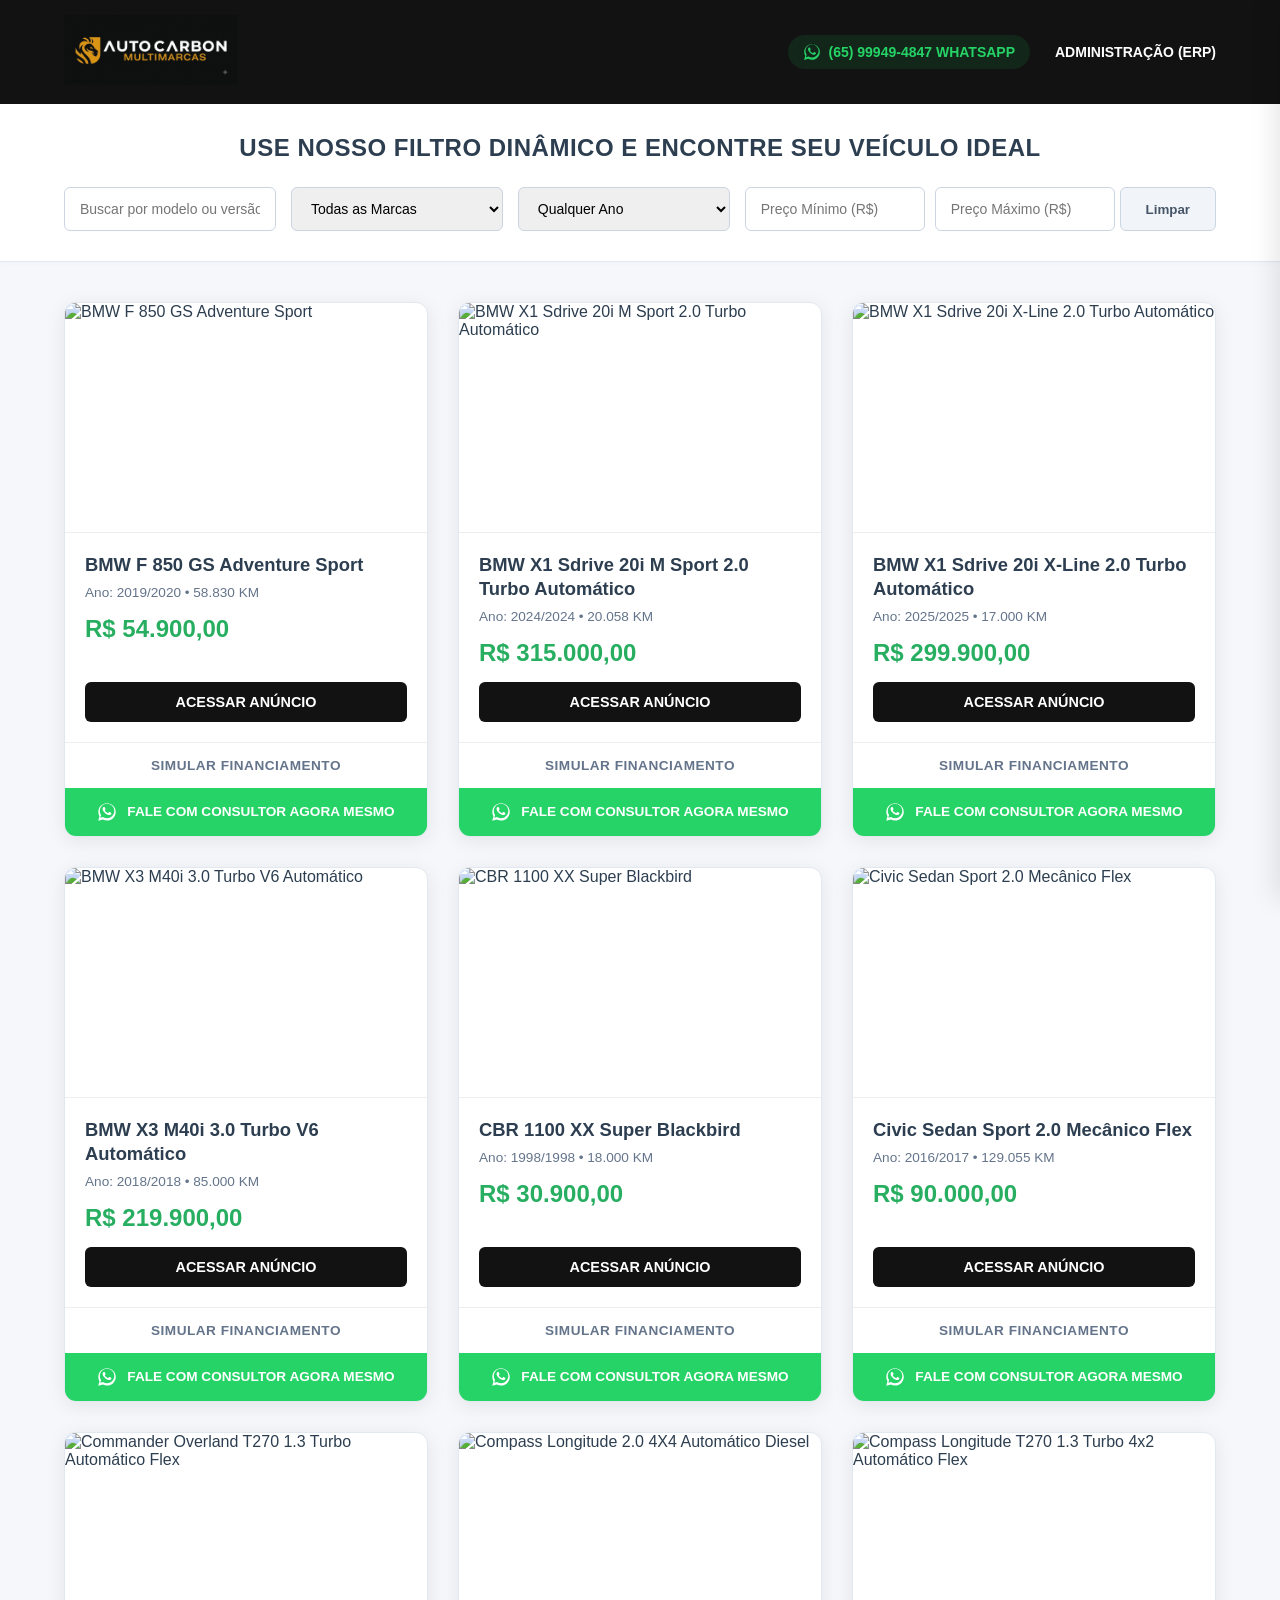
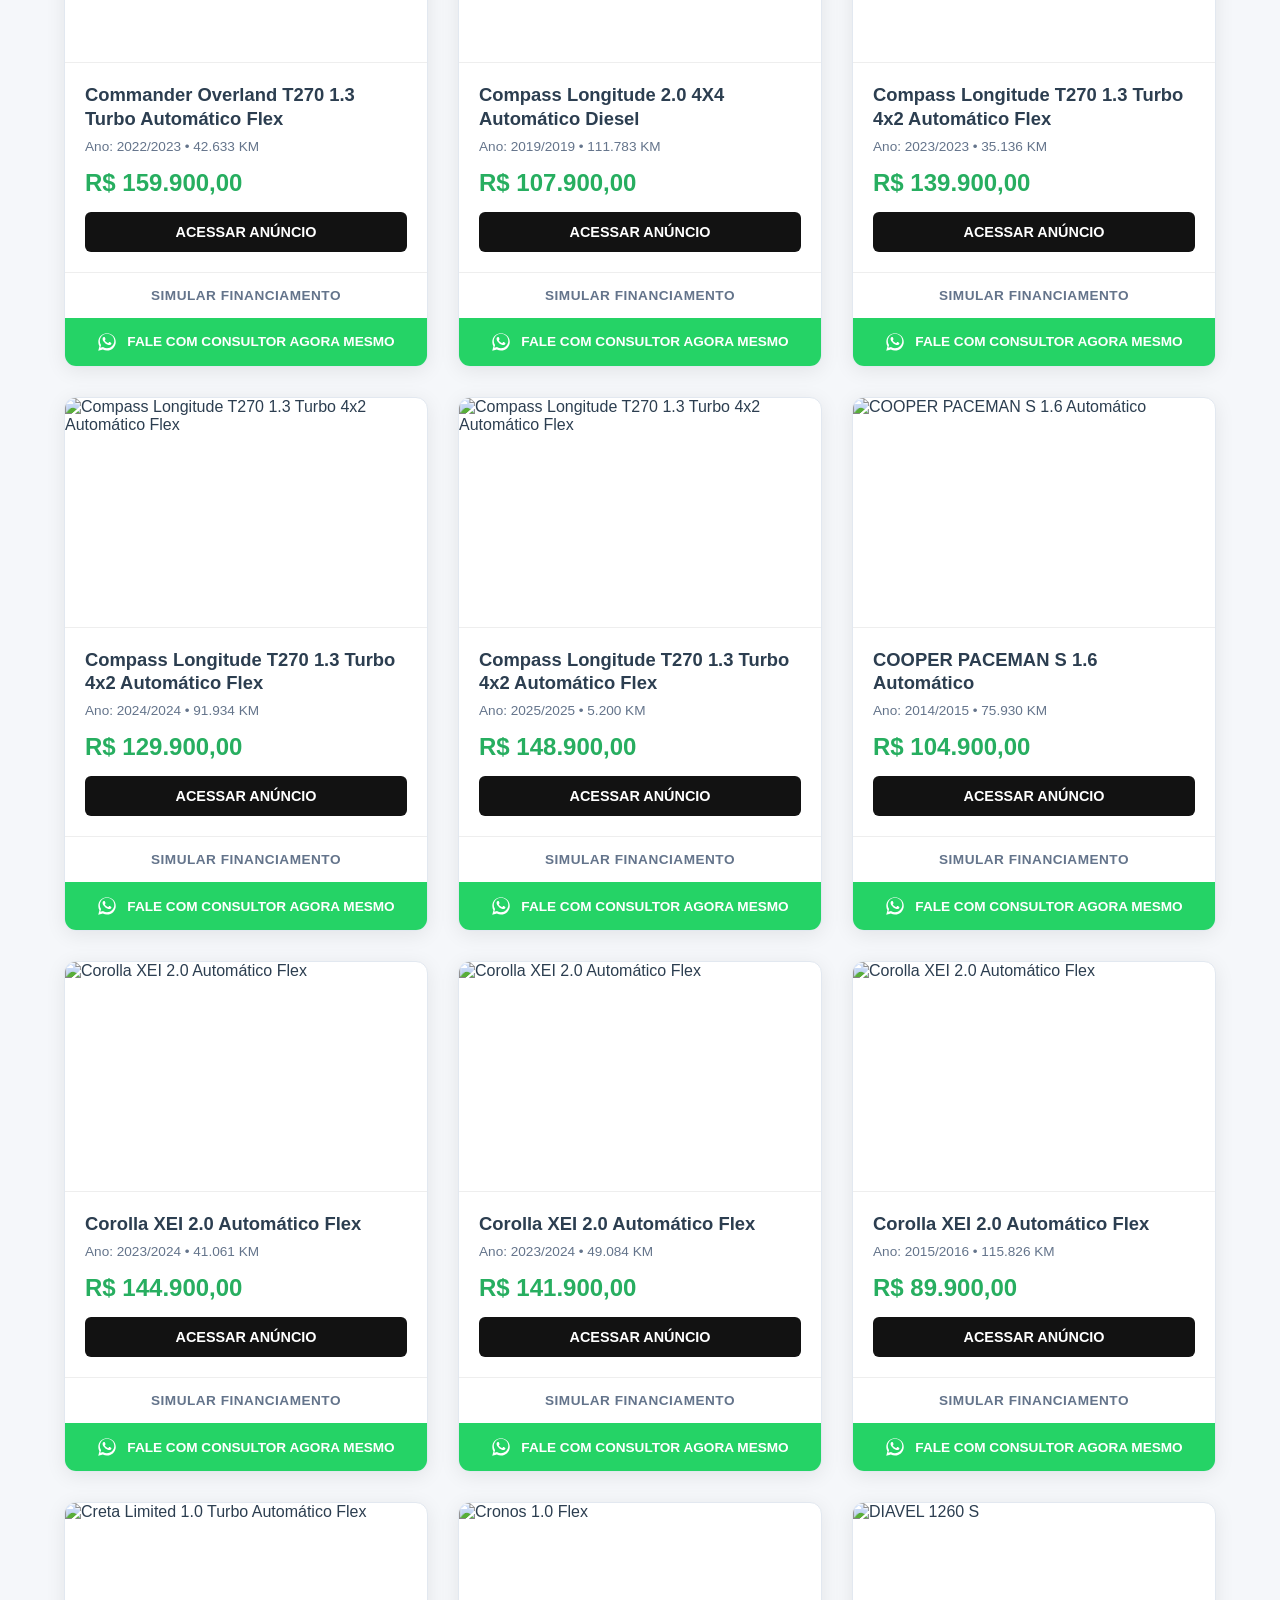
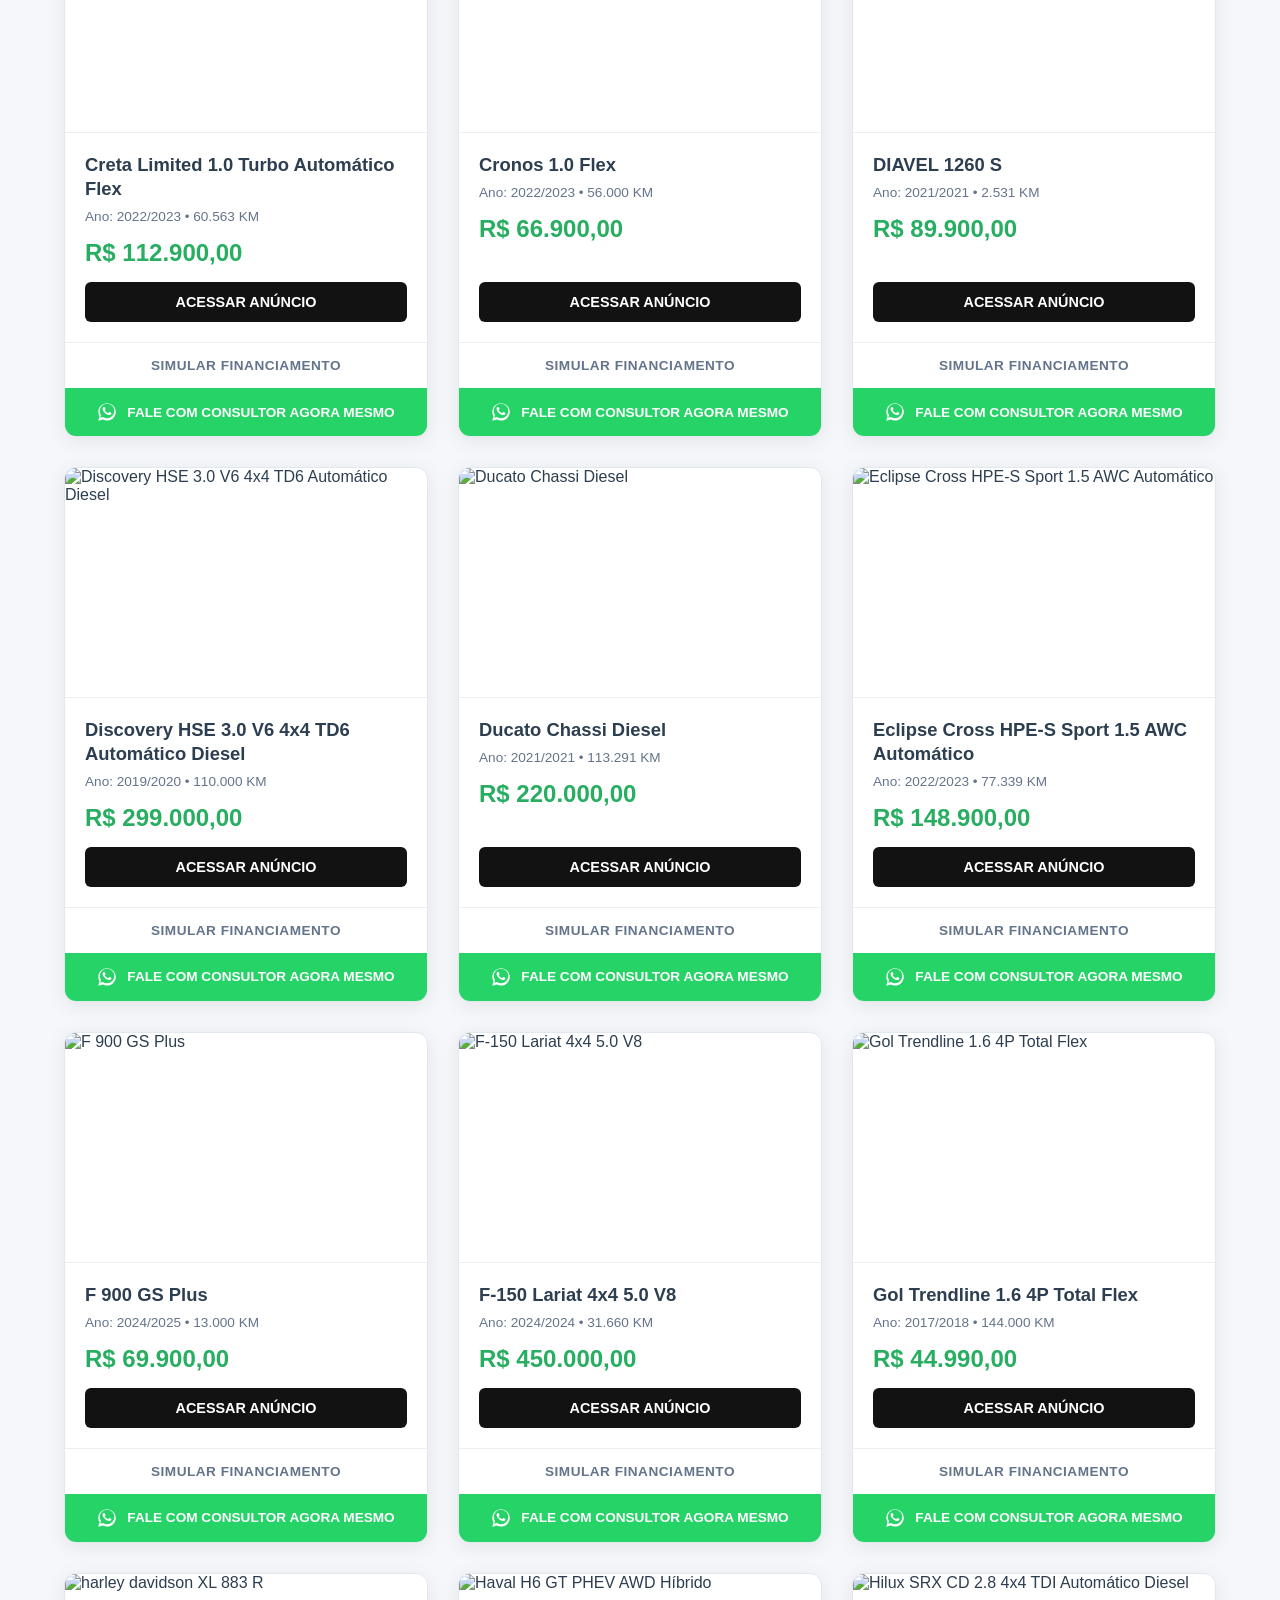
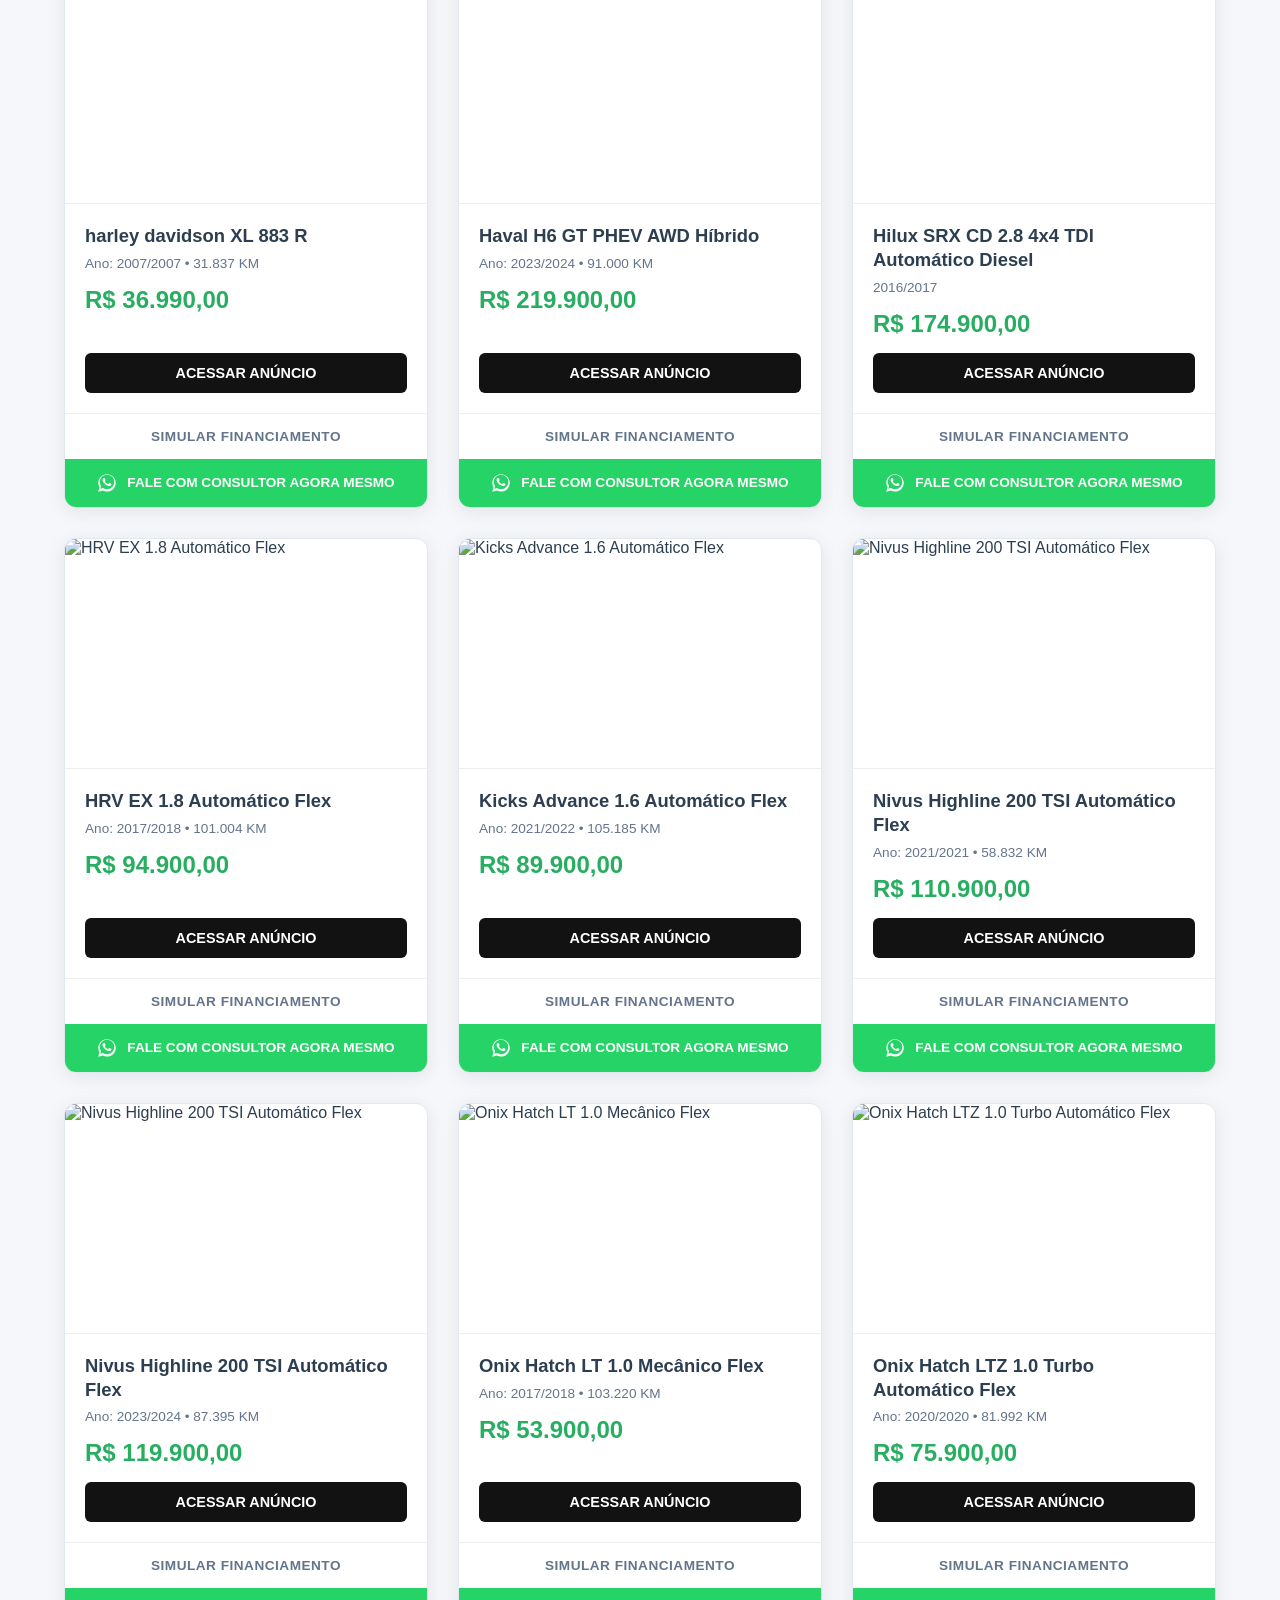
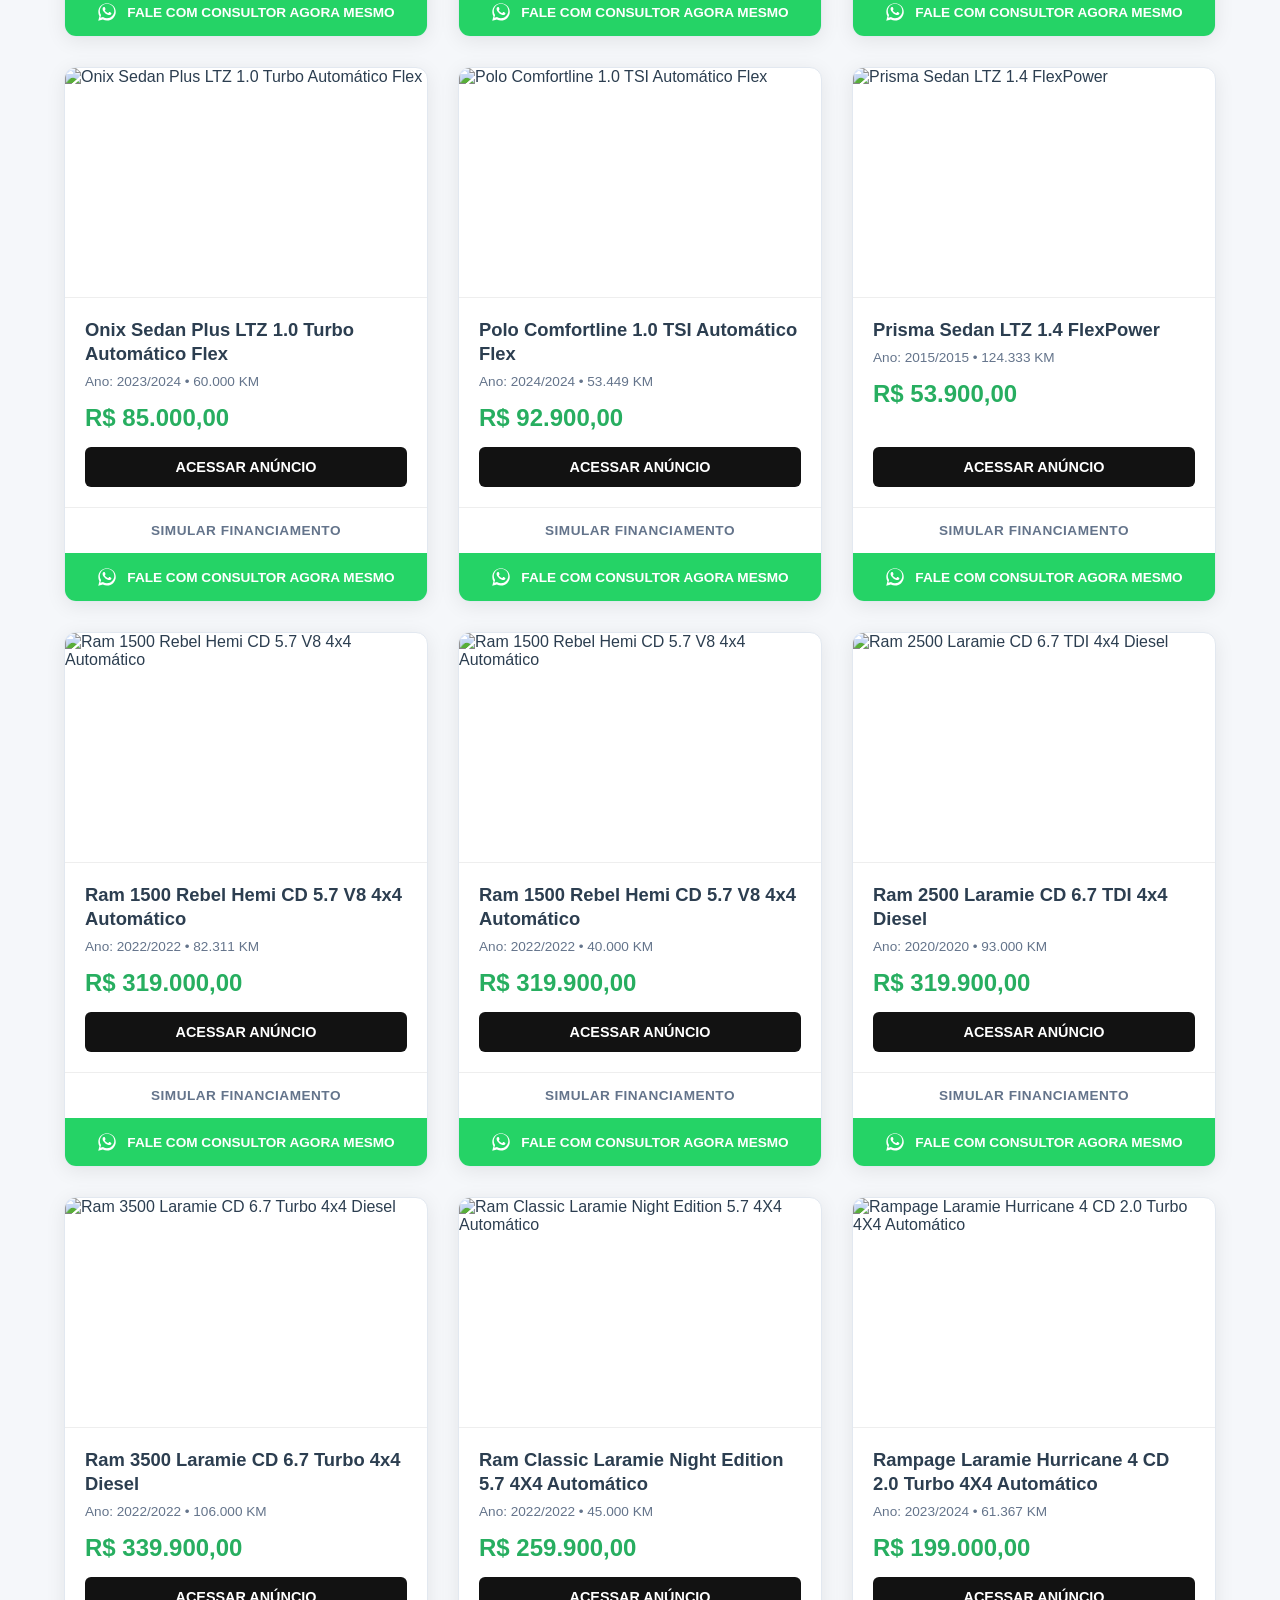
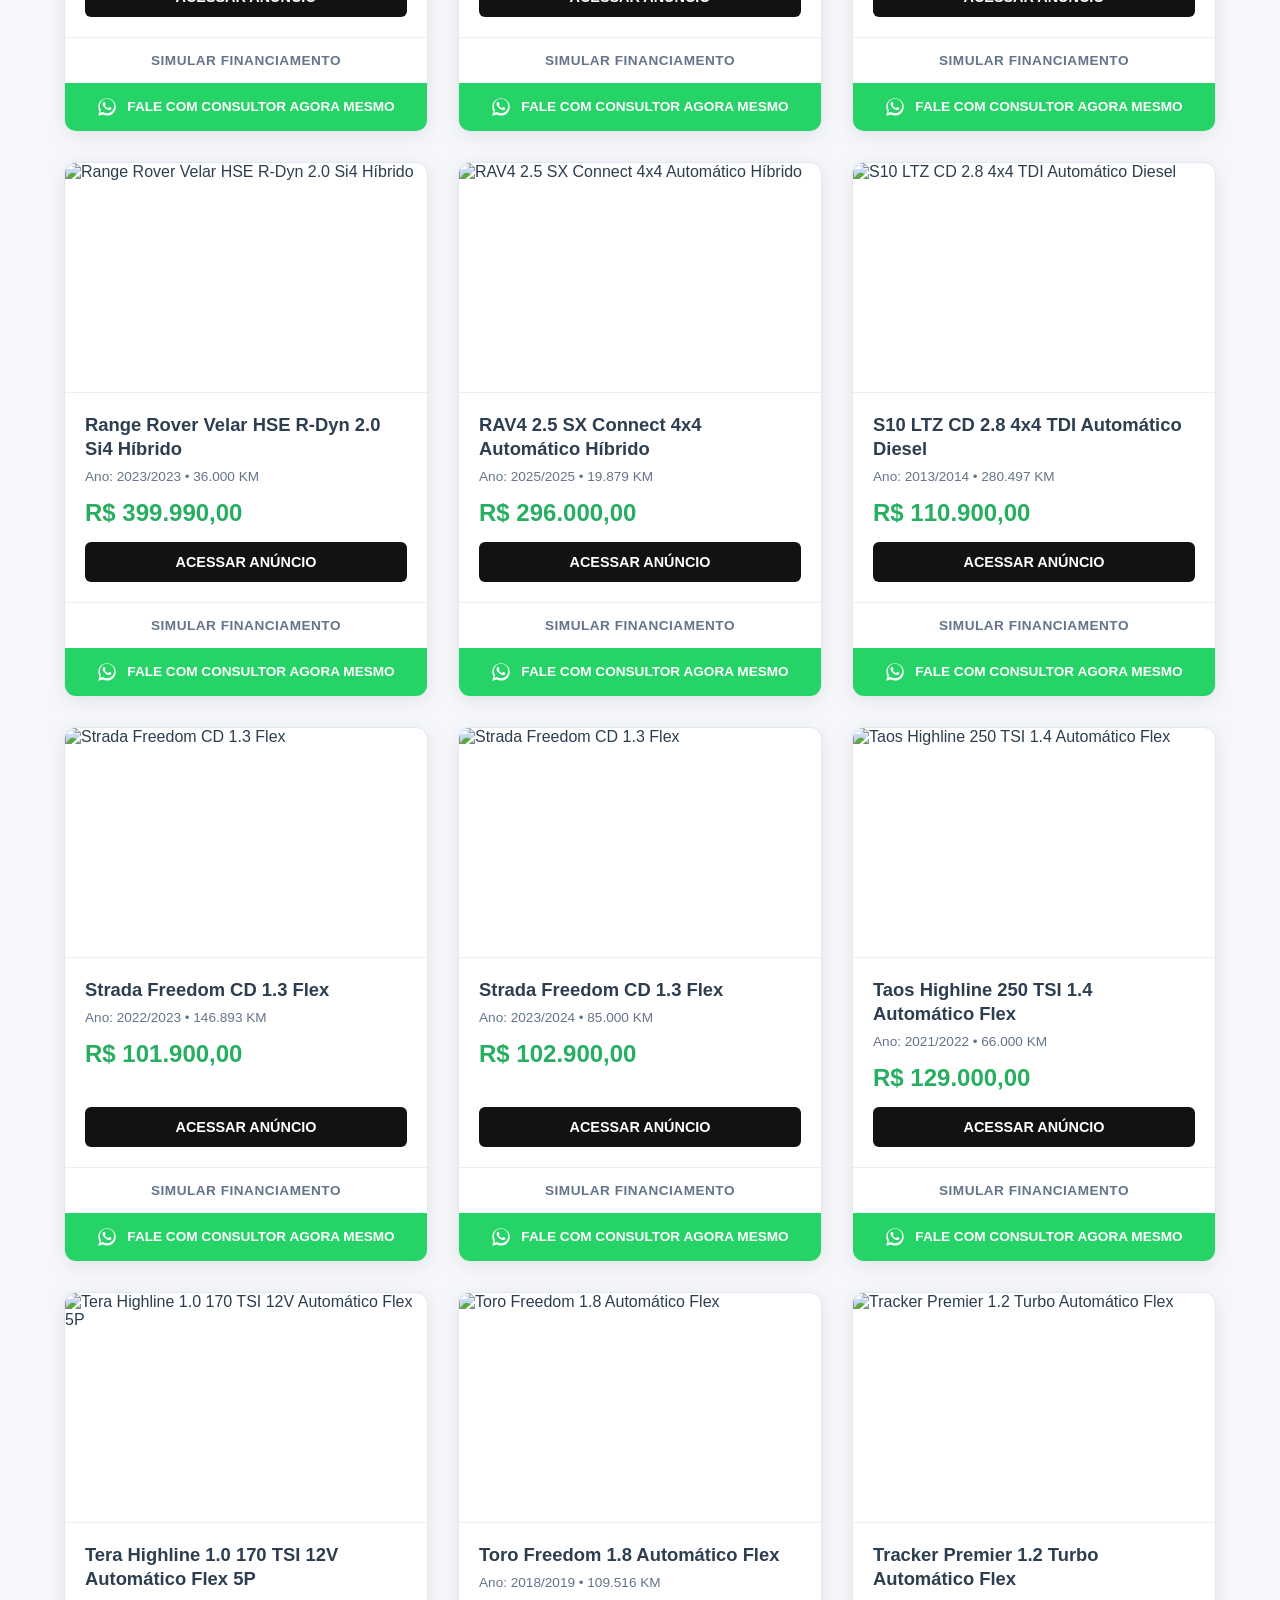
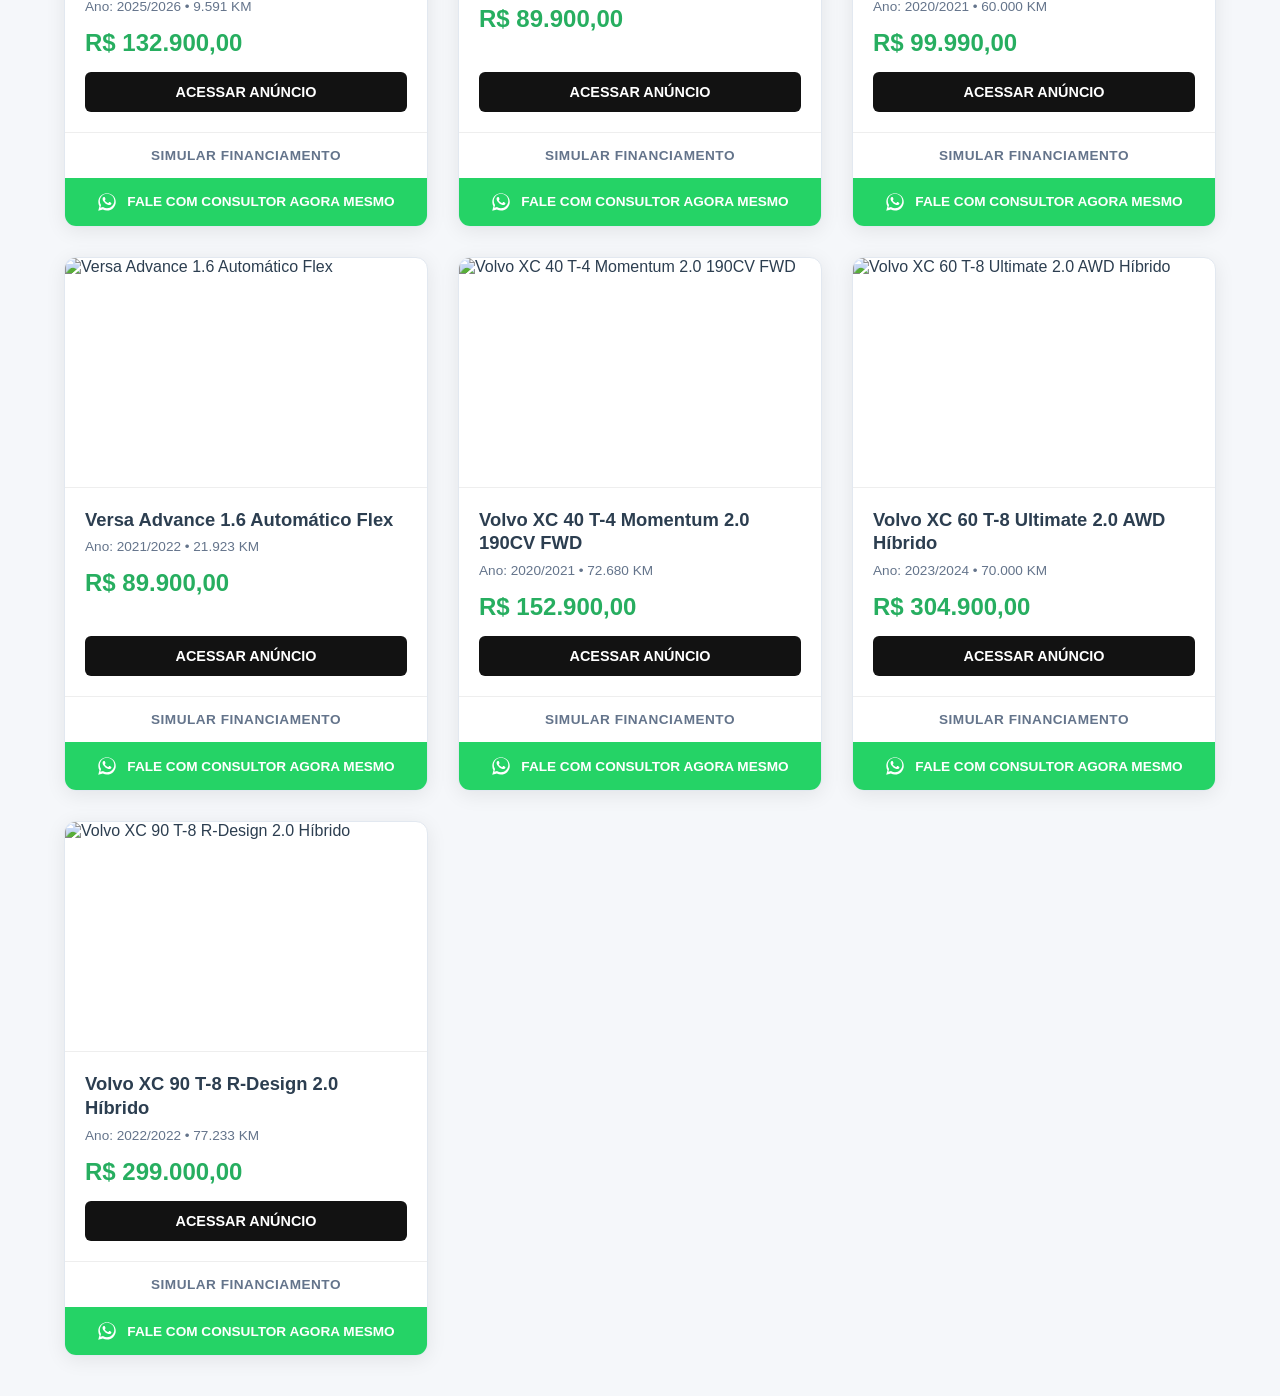
==== commit 1a0deeee: "Add files via upload" ====
--- a/index.html
+++ b/index.html
@@ -8,7 +8,7 @@
 </head>
 <body>
 
-    <!-- 1. CABEÇALHO -->
+    <!-- CABEÇALHO -->
     <header class="topbar">
         <div class="logo">
             <img src="img/logomarca.png" alt="Auto Carbon Multimarcas">
@@ -22,7 +22,7 @@
         </nav>
     </header>
 
-    <!-- 2. SEÇÃO DE FILTROS -->
+    <!-- SEÇÃO DE FILTROS -->
     <section class="filter-section">
         <h2>USE NOSSO FILTRO DINÂMICO E ENCONTRE SEU VEÍCULO IDEAL</h2>
         
@@ -46,12 +46,12 @@
         </div>
     </section>
 
-    <!-- 3. VITRINE DE CARROS (Se essa tag sumir, os carros não carregam) -->
+    <!-- VITRINE DE CARROS -->
     <main class="catalog-container" id="vitrine-carros">
-        <p style="text-align:center; width:100%; grid-column: 1 / -1;">Carregando estoque atualizado...</p>
+        <p style="text-align:center; width:100%; grid-column: 1 / -1; padding: 40px; font-size: 1.2rem;">Carregando estoque atualizado...</p>
     </main>
 
-    <!-- 4. PAINEL LATERAL DO SIMULADOR (Inicia Oculto) -->
+    <!-- PAINEL LATERAL DO SIMULADOR -->
     <div id="overlay-simulador" class="overlay"></div>
     <aside id="sidebar-simulador" class="sidebar">
         <button id="fechar-simulador" class="btn-fechar">✖</button>
@@ -82,11 +82,11 @@
 
             <input type="hidden" id="taxa-juros" value="1.5"> 
             
-            <button id="btn-calcular" class="btn-acessar w-100">Calcular Parcela</button>
+            <button id="btn-calcular" class="btn-acessar w-100" style="margin-top: 15px;">Calcular Parcela</button>
             
             <div id="resultado-simulacao" class="resultado-box">
                 <p>Valor Financiado: <br><strong id="res-financiado"></strong></p>
-                <p class="mt-1">Parcelas: <br><strong id="res-parcelas" class="parcela-destaque"></strong></p>
+                <p class="mt-1">Parcelas (Crédito sujeito à análise): <br><strong id="res-parcelas" class="parcela-destaque"></strong></p>
                 <button id="btn-whatsapp" class="btn-whatsapp w-100 mt-1">Enviar Proposta pelo WhatsApp</button>
             </div>
         </div>
@@ -94,4 +94,4 @@
 
     <script src="script.js"></script>
 </body>
-</html>+</html>
--- a/style.css
+++ b/style.css
@@ -1,16 +1,19 @@
+
 :root { 
     --orange: #FF8C00; 
     --dark: #121212; 
-    --light-bg: #F5F5F5; 
-    --text-dark: #333; 
-    --price-green: #28a745; 
+    --light-bg: #F5F7FA; 
+    --text-dark: #2C3E50; 
+    --price-green: #27AE60; 
+    --border-color: #E2E8F0;
+    --card-shadow: 0 4px 20px rgba(0,0,0,0.08);
 }
 
 * { 
     margin: 0; 
     padding: 0; 
     box-sizing: border-box; 
-    font-family: 'Arial', sans-serif; 
+    font-family: 'Inter', 'Segoe UI', Arial, sans-serif; 
 }
 
 body { 
@@ -20,145 +23,96 @@
 }
 
 /* Header */
-.topbar { background-color: var(--dark); color: white; display: flex; justify-content: space-between; align-items: center; padding: 15px 50px; }
-.logo img { height: 120px; }
-.nav-links { display: flex; gap: 20px; align-items: center; }
-.nav-links a { color: white; text-decoration: none; font-size: 14px; font-weight: bold; text-transform: uppercase; }
+.topbar { background-color: var(--dark); color: white; display: flex; justify-content: space-between; align-items: center; padding: 15px 5%; box-shadow: 0 2px 10px rgba(0,0,0,0.2);}
+.logo img { height: 70px; object-fit: contain;} /* Altura ajustada para não ficar desproporcional */
+.nav-links { display: flex; gap: 25px; align-items: center; }
+.nav-links a { color: white; text-decoration: none; font-size: 14px; font-weight: 600; text-transform: uppercase; transition: color 0.3s;}
 .nav-links a:hover { color: var(--orange); }
-.nav-links .whatsapp { color: #25D366; }
+.nav-links .whatsapp { display: flex; align-items: center; gap: 8px; color: #25D366; background: rgba(37,211,102,0.1); padding: 8px 15px; border-radius: 20px;}
+.nav-links .whatsapp img { width: 18px; }
 
 /* Filtros */
-.filter-section { background-color: white; padding: 20px 50px; text-align: center; border-bottom: 2px solid #ddd; }
-.filter-section h2 { font-size: 24px; margin-bottom: 15px; color: #555; }
+.filter-section { background-color: white; padding: 30px 5%; text-align: center; border-bottom: 1px solid var(--border-color); box-shadow: 0 2px 5px rgba(0,0,0,0.02);}
+.filter-section h2 { font-size: 1.5rem; margin-bottom: 25px; color: var(--text-dark); font-weight: 700; letter-spacing: 0.5px;}
+
+.filtros-container { display: flex; flex-wrap: wrap; gap: 15px; justify-content: center; max-width: 1200px; margin: 0 auto; }
+.filtros-container input, .filtros-container select { padding: 12px 15px; border: 1px solid #CBD5E1; border-radius: 6px; flex: 1; min-width: 180px; font-size: 14px; outline: none; transition: border-color 0.3s;}
+.filtros-container input:focus, .filtros-container select:focus { border-color: var(--orange); }
+.preco-filtros { display: flex; gap: 10px; flex: 2; min-width: 300px; }
+
+#btn-limpar-filtros { padding: 12px 25px; background-color: #F1F5F9; color: #475569; border: 1px solid #CBD5E1; border-radius: 6px; cursor: pointer; font-weight: 600; transition: all 0.2s; }
+#btn-limpar-filtros:hover { background-color: #E2E8F0; color: #1E293B; }
 
 /* Vitrine e Cards */
-.catalog-container { padding: 40px 50px; display: grid; grid-template-columns: repeat(auto-fill, minmax(280px, 1fr)); gap: 30px; }
-.car-card { background: white; border-radius: 8px; overflow: hidden; box-shadow: 0 4px 6px rgba(0,0,0,0.1); display: flex; flex-direction: column; transition: transform 0.2s; }
-.car-card:hover { transform: translateY(-5px); }
-.car-card img { width: 100%; height: 210px; object-fit: cover; }
-.car-details { padding: 15px; flex-grow: 1; display: flex; flex-direction: column; }
-.car-title { font-size: 16px; font-weight: bold; margin-bottom: 5px; line-height: 1.2; }
-.car-specs { font-size: 12px; color: #777; margin-bottom: 15px; }
-.car-price { font-size: 22px; color: var(--price-green); font-weight: bold; margin-bottom: 15px; }
-.btn-acessar { background-color: var(--dark); color: var(--orange); text-align: center; padding: 12px; text-decoration: none; font-weight: bold; border-radius: 4px; margin-top: auto; border: none; cursor: pointer;}
-.btn-acessar:hover { opacity: 0.9; }
-.btn-simular { background: transparent; color: #888; border: none; border-top: 1px solid #eee; padding: 15px; font-size: 14px; font-weight: bold; cursor: pointer; text-transform: uppercase; letter-spacing: 1px; transition: 0.2s; }
-.btn-simular:hover { color: var(--orange); background: #fdfdfd; }
+.catalog-container { padding: 40px 5%; display: grid; grid-template-columns: repeat(auto-fill, minmax(300px, 1fr)); gap: 30px; max-width: 1400px; margin: 0 auto; }
+.car-card { background: white; border-radius: 12px; overflow: hidden; box-shadow: var(--card-shadow); display: flex; flex-direction: column; transition: transform 0.3s, box-shadow 0.3s; border: 1px solid var(--border-color);}
+.car-card:hover { transform: translateY(-8px); box-shadow: 0 10px 25px rgba(0,0,0,0.15); }
+
+/* Melhoria Fotos em Alta Definição */
+.car-card img.car-image { width: 100%; height: 230px; object-fit: cover; border-bottom: 1px solid #eee;}
+
+.car-details { padding: 20px; flex-grow: 1; display: flex; flex-direction: column; }
+.car-title { font-size: 1.15rem; font-weight: 700; margin-bottom: 8px; line-height: 1.3; color: var(--text-dark);}
+.car-specs { font-size: 0.85rem; color: #64748B; margin-bottom: 15px; font-weight: 500;}
+.car-price { font-size: 1.5rem; color: var(--price-green); font-weight: 800; margin-bottom: 15px; }
+
+.btn-acessar { background-color: var(--dark); color: white; text-align: center; padding: 12px; text-decoration: none; font-weight: 600; font-size: 0.9rem; border-radius: 6px; margin-top: auto; border: none; cursor: pointer; transition: background-color 0.3s;}
+.btn-acessar:hover { background-color: var(--orange); }
+
+.btn-simular { background: transparent; color: #64748B; border: none; border-top: 1px solid #eee; padding: 15px; font-size: 0.85rem; font-weight: 700; cursor: pointer; text-transform: uppercase; letter-spacing: 0.5px; transition: color 0.3s, background 0.3s; }
+.btn-simular:hover { color: var(--orange); background: #F8FAFC; }
+
+/* Botão Consultor Melhorado */
+.btn-consultor { display: flex; align-items: center; justify-content: center; gap: 10px; background-color: #25D366; color: white; text-decoration: none; padding: 14px; font-size: 0.85rem; font-weight: 700; text-transform: uppercase; transition: background-color 0.3s; }
+.btn-consultor:hover { background-color: #1EBA59; }
+.btn-consultor img { width: 20px; filter: brightness(0) invert(1); }
 
 /* Utilitários */
 .w-100 { width: 100%; }
 .mt-1 { margin-top: 15px; }
-.btn-whatsapp { background-color: #25D366; color: white; padding: 12px; border: none; font-weight: bold; border-radius: 4px; cursor: pointer; }
-.btn-whatsapp:hover { background-color: #1ebe57; }
+.btn-whatsapp { background-color: #25D366; color: white; padding: 14px; border: none; font-weight: bold; border-radius: 6px; cursor: pointer; font-size: 1rem; transition: background-color 0.3s;}
+.btn-whatsapp:hover { background-color: #1EBA59; }
 
 /* Sidebar do Simulador */
-.overlay { position: fixed; top: 0; left: 0; width: 100%; height: 100%; background: rgba(0,0,0,0.5); z-index: 998; display: none; opacity: 0; transition: opacity 0.3s; }
+.overlay { position: fixed; top: 0; left: 0; width: 100%; height: 100%; background: rgba(0,0,0,0.6); z-index: 998; display: none; opacity: 0; transition: opacity 0.3s; backdrop-filter: blur(3px);}
 .overlay.active { display: block; opacity: 1; }
 
-.sidebar { position: fixed; top: 0; right: -400px; width: 100%; max-width: 400px; height: 100vh; background: white; z-index: 999; box-shadow: -2px 0 10px rgba(0,0,0,0.2); transition: right 0.3s ease-in-out; overflow-y: auto; display: flex; flex-direction: column; }
+.sidebar { position: fixed; top: 0; right: -420px; width: 100%; max-width: 420px; height: 100vh; background: white; z-index: 999; box-shadow: -5px 0 25px rgba(0,0,0,0.1); transition: right 0.3s ease-in-out; overflow-y: auto; display: flex; flex-direction: column; }
 .sidebar.open { right: 0; }
 
-.btn-fechar { position: absolute; top: 15px; right: 20px; background: none; border: none; font-size: 24px; cursor: pointer; color: #555; }
-.simulador-section { padding: 30px 25px; }
-.simulador-section h3 { font-size: 20px; border-bottom: 2px solid var(--orange); padding-bottom: 10px; margin-bottom: 15px; }
-.destaque-veiculo { color: var(--orange); font-weight: bold; margin-bottom: 20px; font-size: 16px; }
+.btn-fechar { position: absolute; top: 20px; right: 25px; background: none; border: none; font-size: 28px; cursor: pointer; color: #94A3B8; transition: color 0.2s;}
+.btn-fechar:hover { color: #EF4444;}
+.simulador-section { padding: 40px 30px; }
+.simulador-section h3 { font-size: 1.4rem; border-bottom: 2px solid var(--orange); padding-bottom: 12px; margin-bottom: 20px; color: var(--dark);}
+.destaque-veiculo { color: var(--orange); font-weight: 700; margin-bottom: 25px; font-size: 1.1rem; line-height: 1.4;}
 
-.form-group { margin-bottom: 15px; text-align: left; }
-.form-group label { display: block; font-size: 14px; color: #555; margin-bottom: 5px; font-weight: bold; }
-.form-group input, .form-group select { width: 100%; padding: 10px; border: 1px solid #ccc; border-radius: 4px; font-size: 16px; background-color: #fafafa; }
-.form-group input[readonly] { background-color: #e9ECEF; color: #495057; }
+.form-group { margin-bottom: 20px; }
+.form-group label { display: block; font-size: 0.9rem; color: #475569; margin-bottom: 8px; font-weight: 600; }
+.form-group input, .form-group select { width: 100%; padding: 12px 15px; border: 1px solid #CBD5E1; border-radius: 6px; font-size: 1rem; background-color: white; outline: none; transition: border-color 0.3s;}
+.form-group input:focus, .form-group select:focus { border-color: var(--orange); }
+.form-group input[readonly] { background-color: #F1F5F9; color: #64748B; cursor: not-allowed;}
 
-.resultado-box { display: none; margin-top: 25px; padding: 15px; background: #f8f9fa; border: 1px solid #ddd; border-radius: 6px; }
-.parcela-destaque { font-size: 24px; color: var(--price-green); }
+.resultado-box { display: none; margin-top: 30px; padding: 20px; background: #F8FAFC; border: 1px solid #E2E8F0; border-radius: 8px; }
+.resultado-box p { color: #475569; font-size: 0.9rem; line-height: 1.5;}
+.parcela-destaque { font-size: 1.8rem; color: var(--price-green); font-weight: 800; display: block; margin-top: 5px;}
 
-/* Responsividade Básica */
-@media (max-width: 768px) {
-    .topbar { flex-direction: column; text-align: center; gap: 15px; padding: 15px; }
-    .catalog-container { padding: 20px; }
-}
-
-/* --- ESTILOS DOS FILTROS --- */
-.filtros-container {
-    display: flex;
-    flex-wrap: wrap;
-    gap: 15px;
-    justify-content: center;
-    max-width: 1100px;
-    margin: 20px auto 0;
-}
-
-.filtros-container input, .filtros-container select {
-    padding: 12px;
-    border: 1px solid #ccc;
-    border-radius: 4px;
-    flex: 1;
-    min-width: 160px;
-    font-size: 14px;
-}
-
-.preco-filtros {
-    display: flex;
-    gap: 10px;
-    flex: 2;
-    min-width: 280px;
-}
-
-#btn-limpar-filtros {
-    padding: 12px 25px;
-    background-color: #e0e0e0;
-    color: #333;
-    border: none;
-    border-radius: 4px;
-    cursor: pointer;
-    font-weight: bold;
-    transition: 0.2s;
-}
-
-#btn-limpar-filtros:hover {
-    background-color: #ccc;
+/* ==========================================
+   RESPONSIVIDADE 
+   ========================================== */
+@media (max-width: 900px) {
+    .filter-section h2 { font-size: 1.2rem; }
+    .catalog-container { grid-template-columns: repeat(auto-fill, minmax(280px, 1fr)); }
 }
 
 @media (max-width: 768px) {
-    .preco-filtros { flex-direction: column; }
-    .filtros-container { flex-direction: column; }
+    .topbar { flex-direction: column; padding: 15px; gap: 15px; }
+    .nav-links { width: 100%; justify-content: center; gap: 10px; flex-wrap: wrap;}
+    
+    .filter-section { padding: 25px 15px; }
+    .filtros-container { flex-direction: column; width: 100%; }
+    .preco-filtros { flex-direction: column; width: 100%; min-width: 100%;}
+    
+    .catalog-container { padding: 25px 15px; grid-template-columns: 1fr; }
+    
+    .sidebar { max-width: 100%; right: -100%; }
 }
-/* Alinhamento do botão do WhatsApp no cabeçalho */
-.nav-links .whatsapp {
-    display: flex;
-    align-items: center;
-    gap: 8px; /* Dá um espaço limpo entre o ícone e o texto */
-}
-
-/* Controle responsivo e de tamanho do ícone */
-.nav-links .whatsapp img {
-    width: 20px; /* Deixa o ícone um pouco menor e elegante */
-    height: auto; /* Mantém a proporção original do SVG */
-    flex-shrink: 0; /* Impede que o ícone seja esmagado se a tela do celular for muito pequena */
-}
-/* --- BOTÃO FALE COM CONSULTOR (VITRINE) --- */
-.btn-consultor {
-    display: flex;
-    align-items: center;
-    justify-content: center;
-    gap: 8px;
-    background-color: #25D366; /* Verde oficial do WhatsApp */
-    color: white;
-    text-decoration: none;
-    padding: 12px 15px;
-    font-size: 12px;
-    font-weight: bold;
-    text-align: center;
-    text-transform: uppercase;
-    transition: background-color 0.2s;
-}
-
-.btn-consultor:hover {
-    background-color: #1ebe57; /* Verde um pouco mais escuro no hover */
-}
-
-.btn-consultor img {
-    width: 18px;
-    height: auto;
-    flex-shrink: 0;
-    filter: brightness(0) invert(1); /* Deixa o ícone do WhatsApp branco para contrastar com o fundo verde */
-}
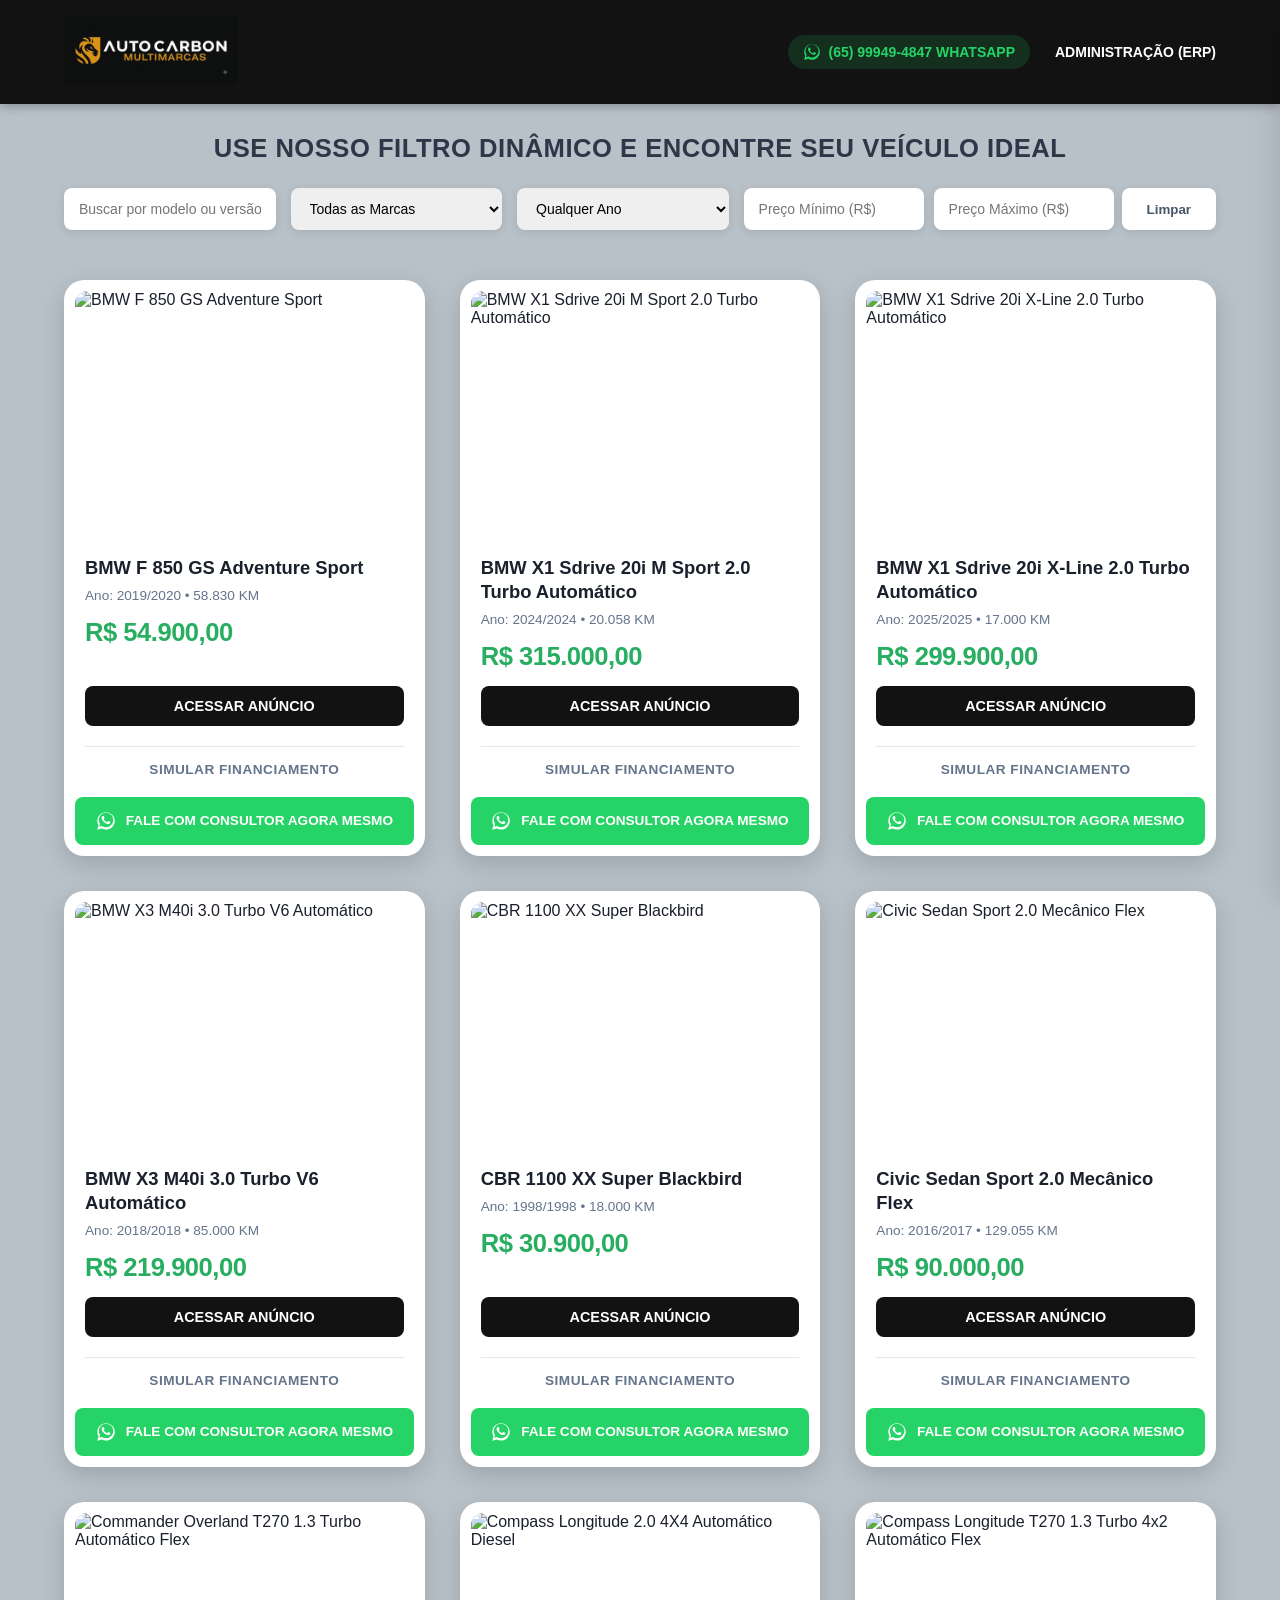
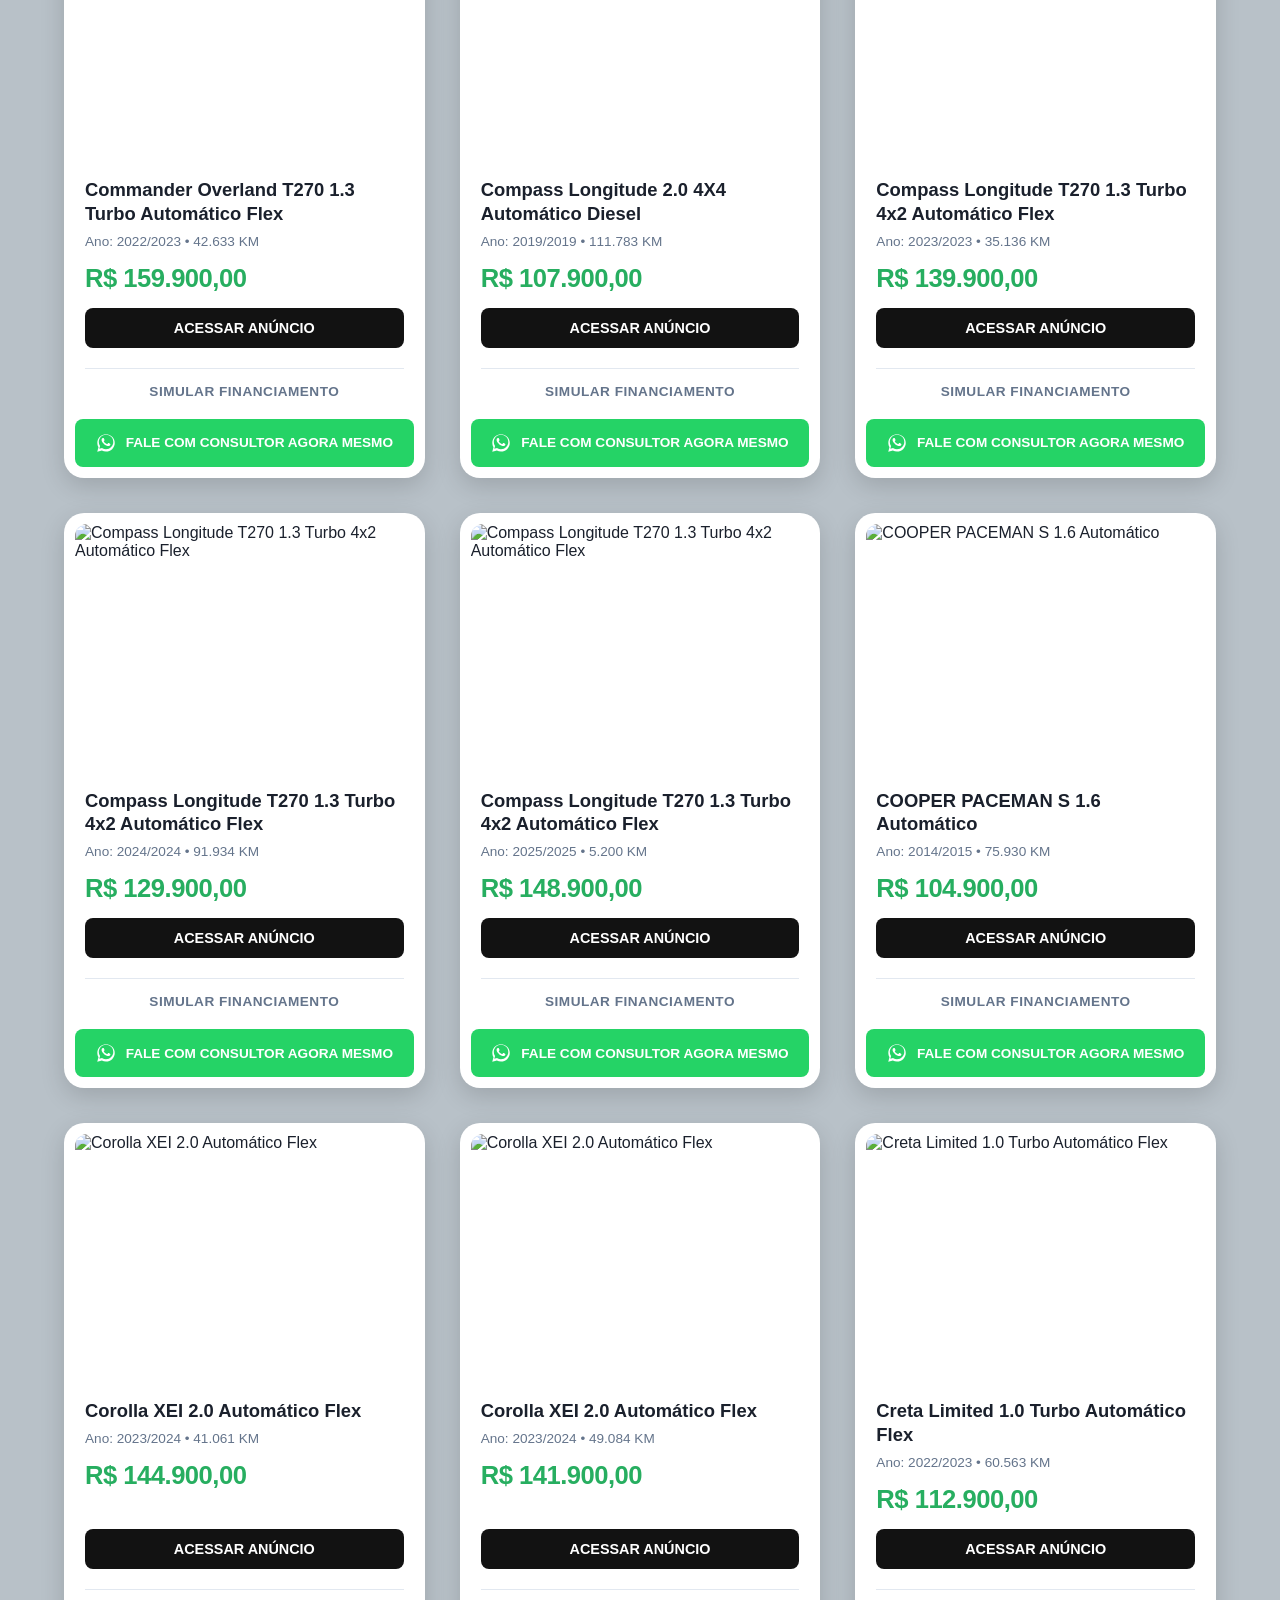
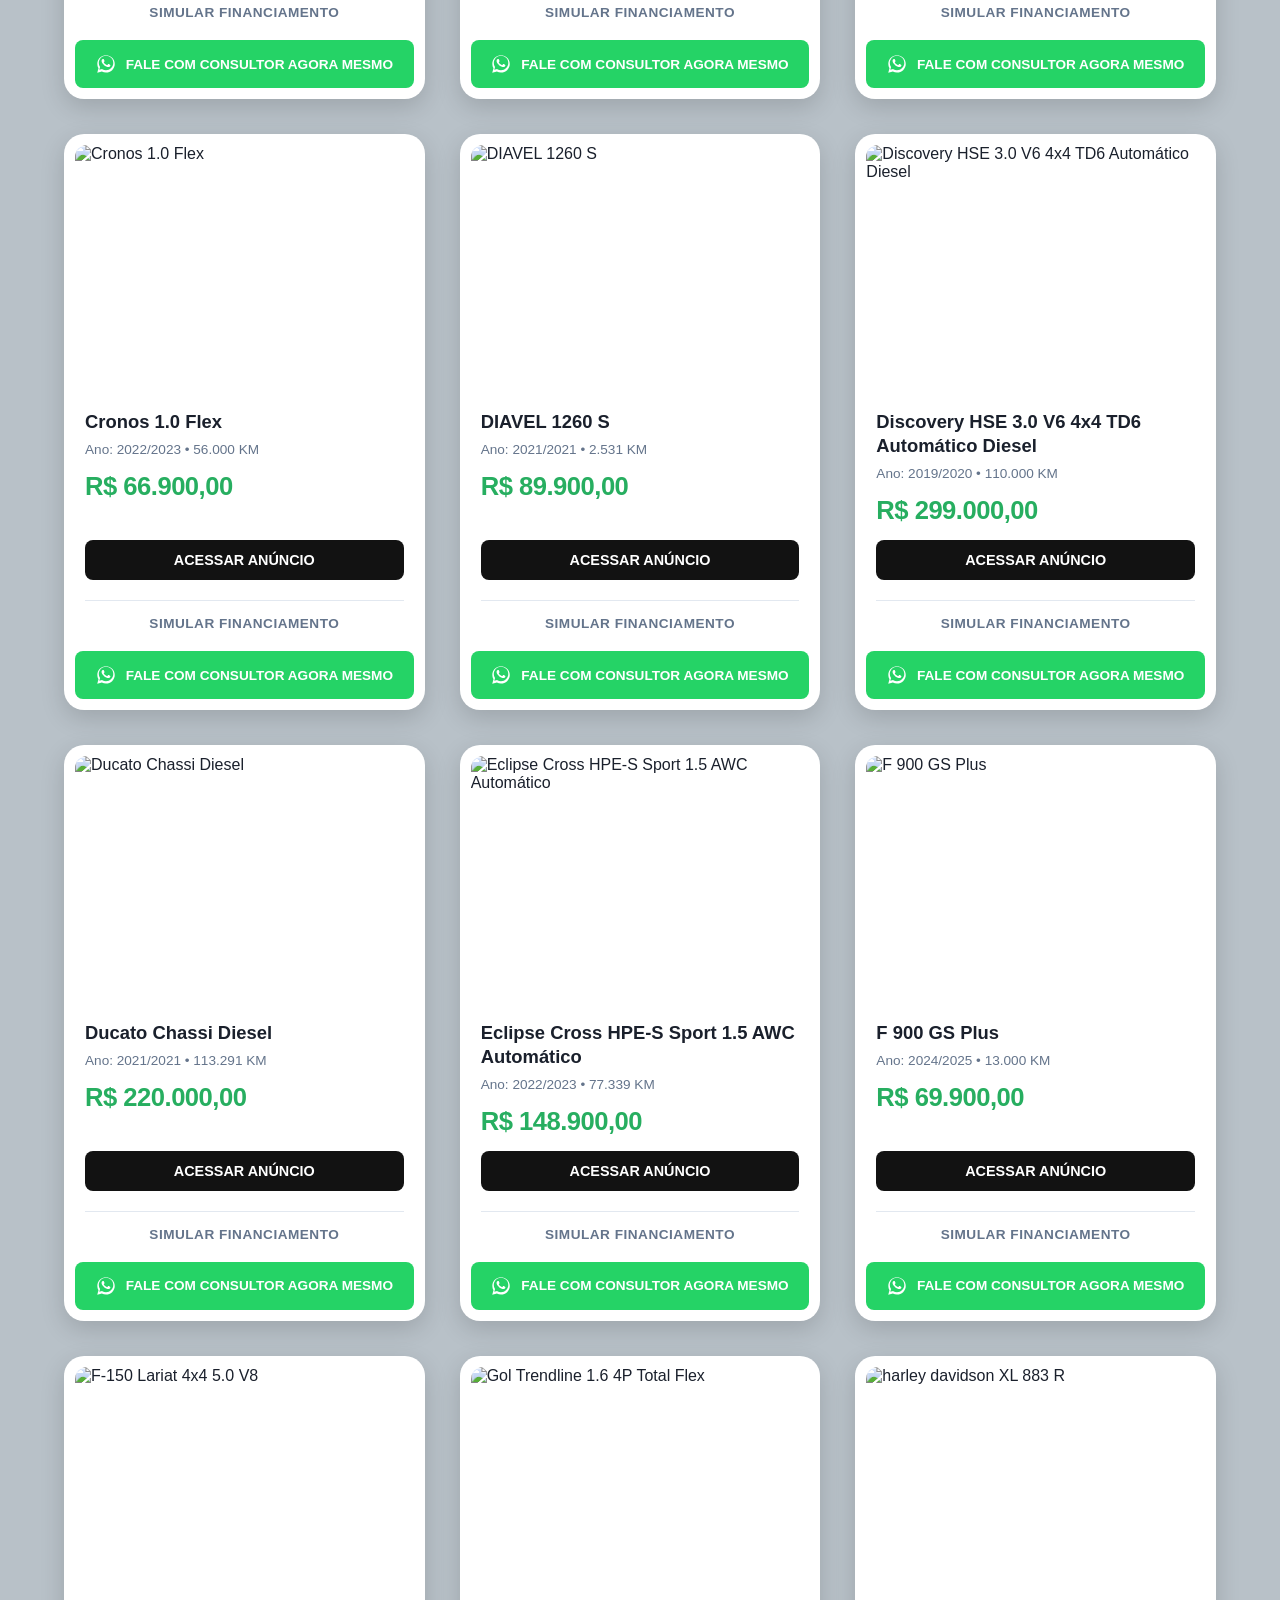
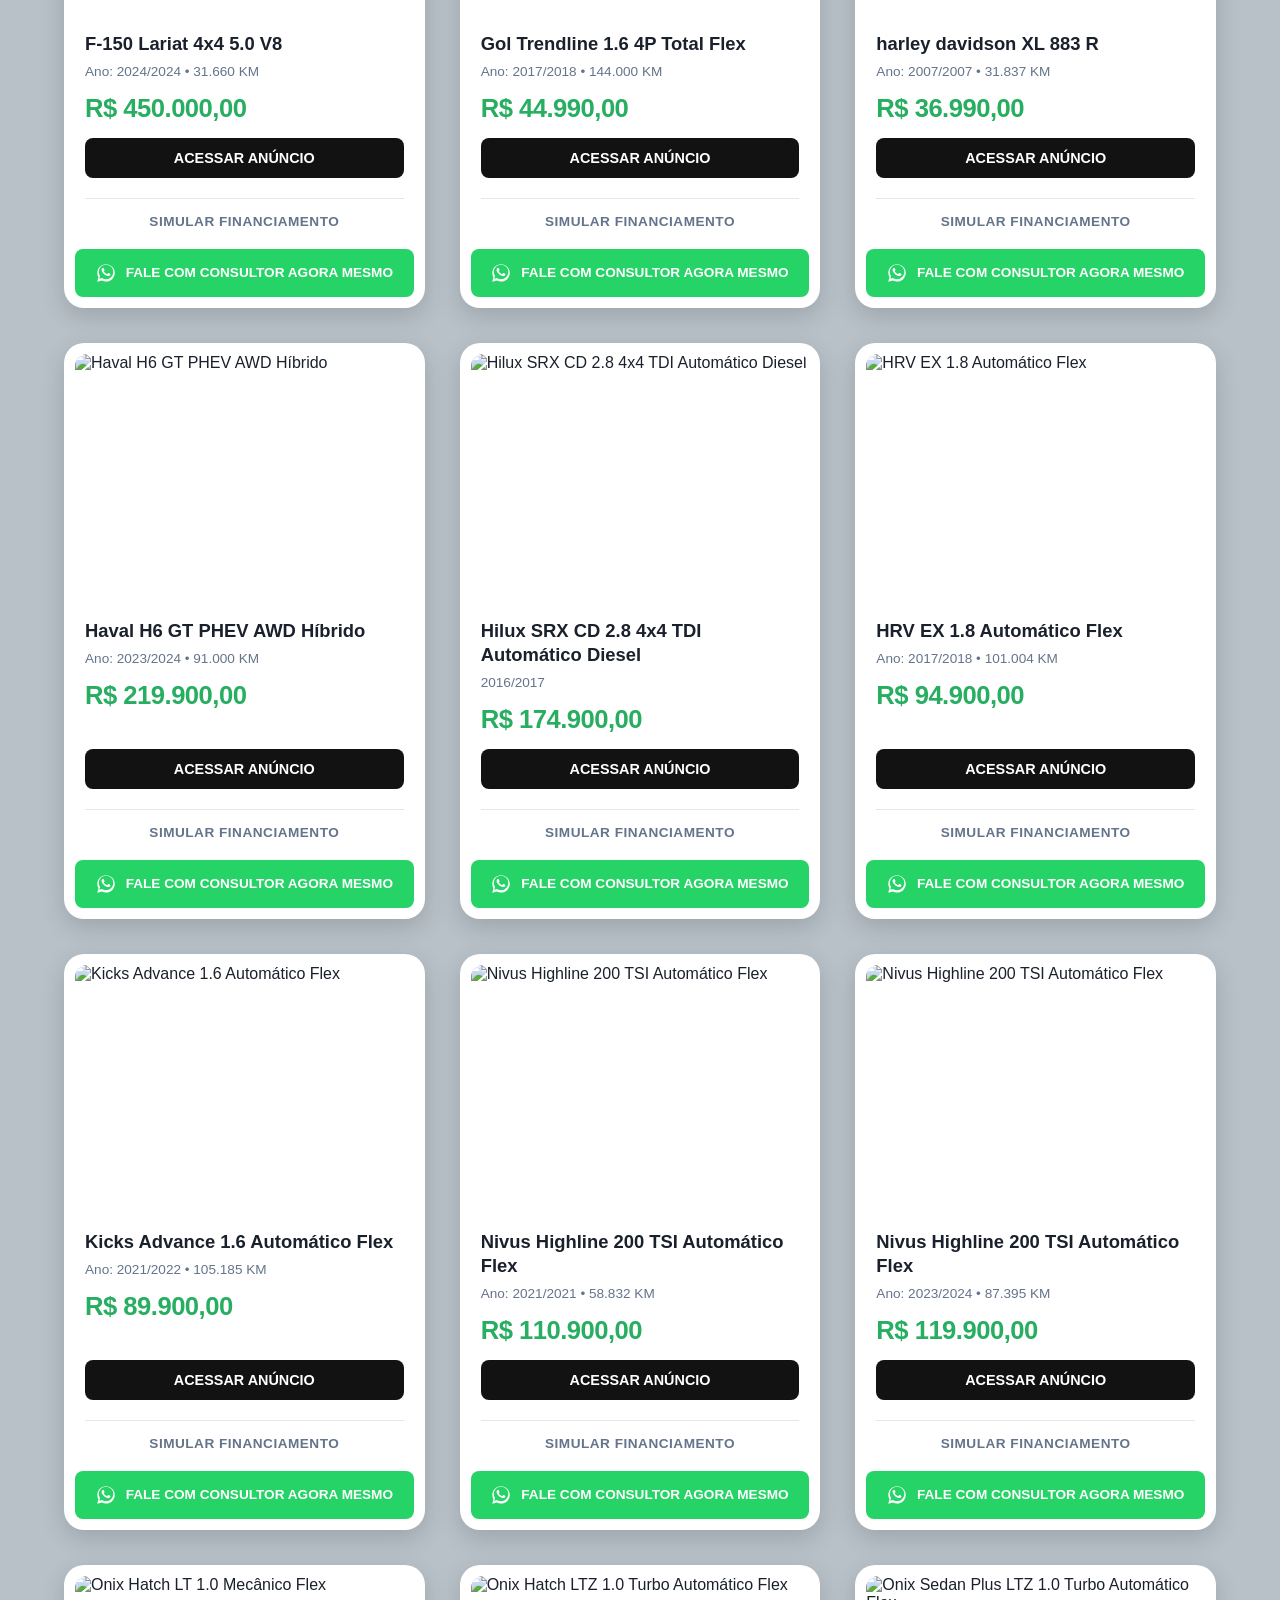
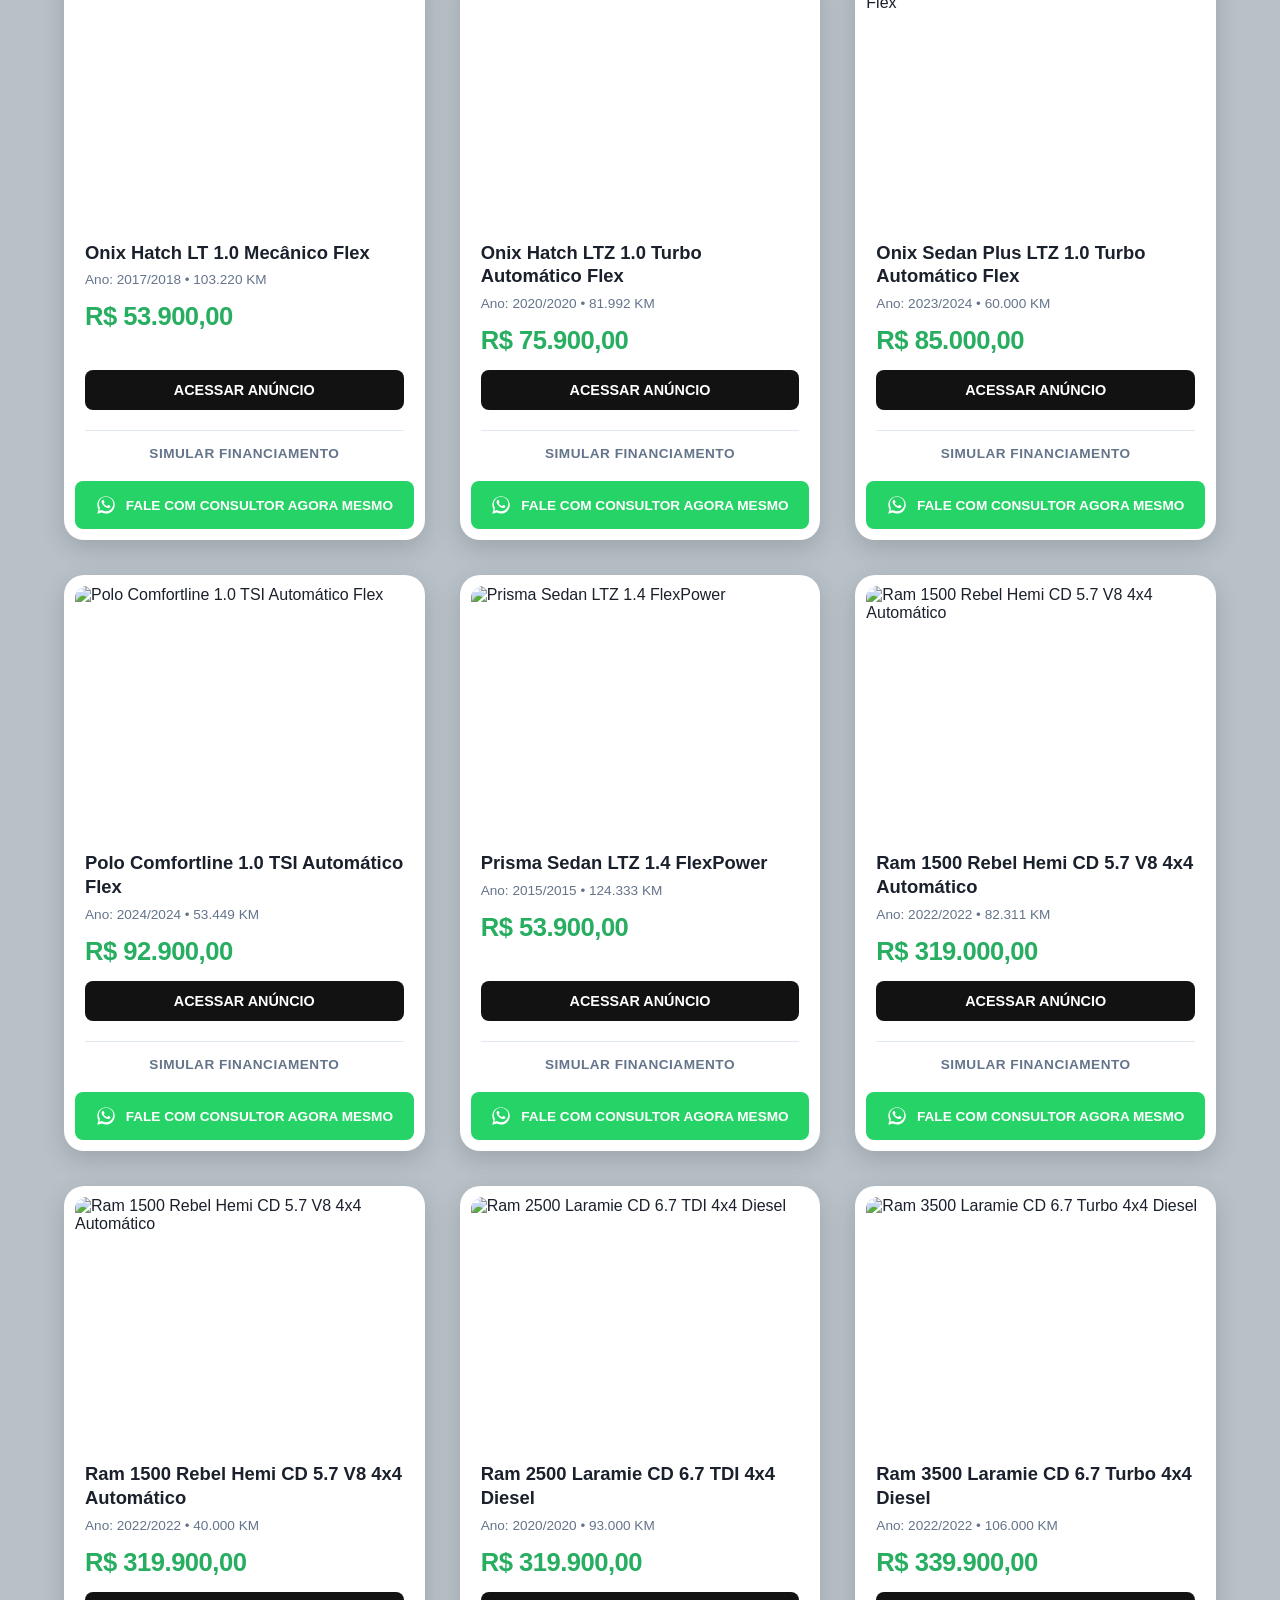
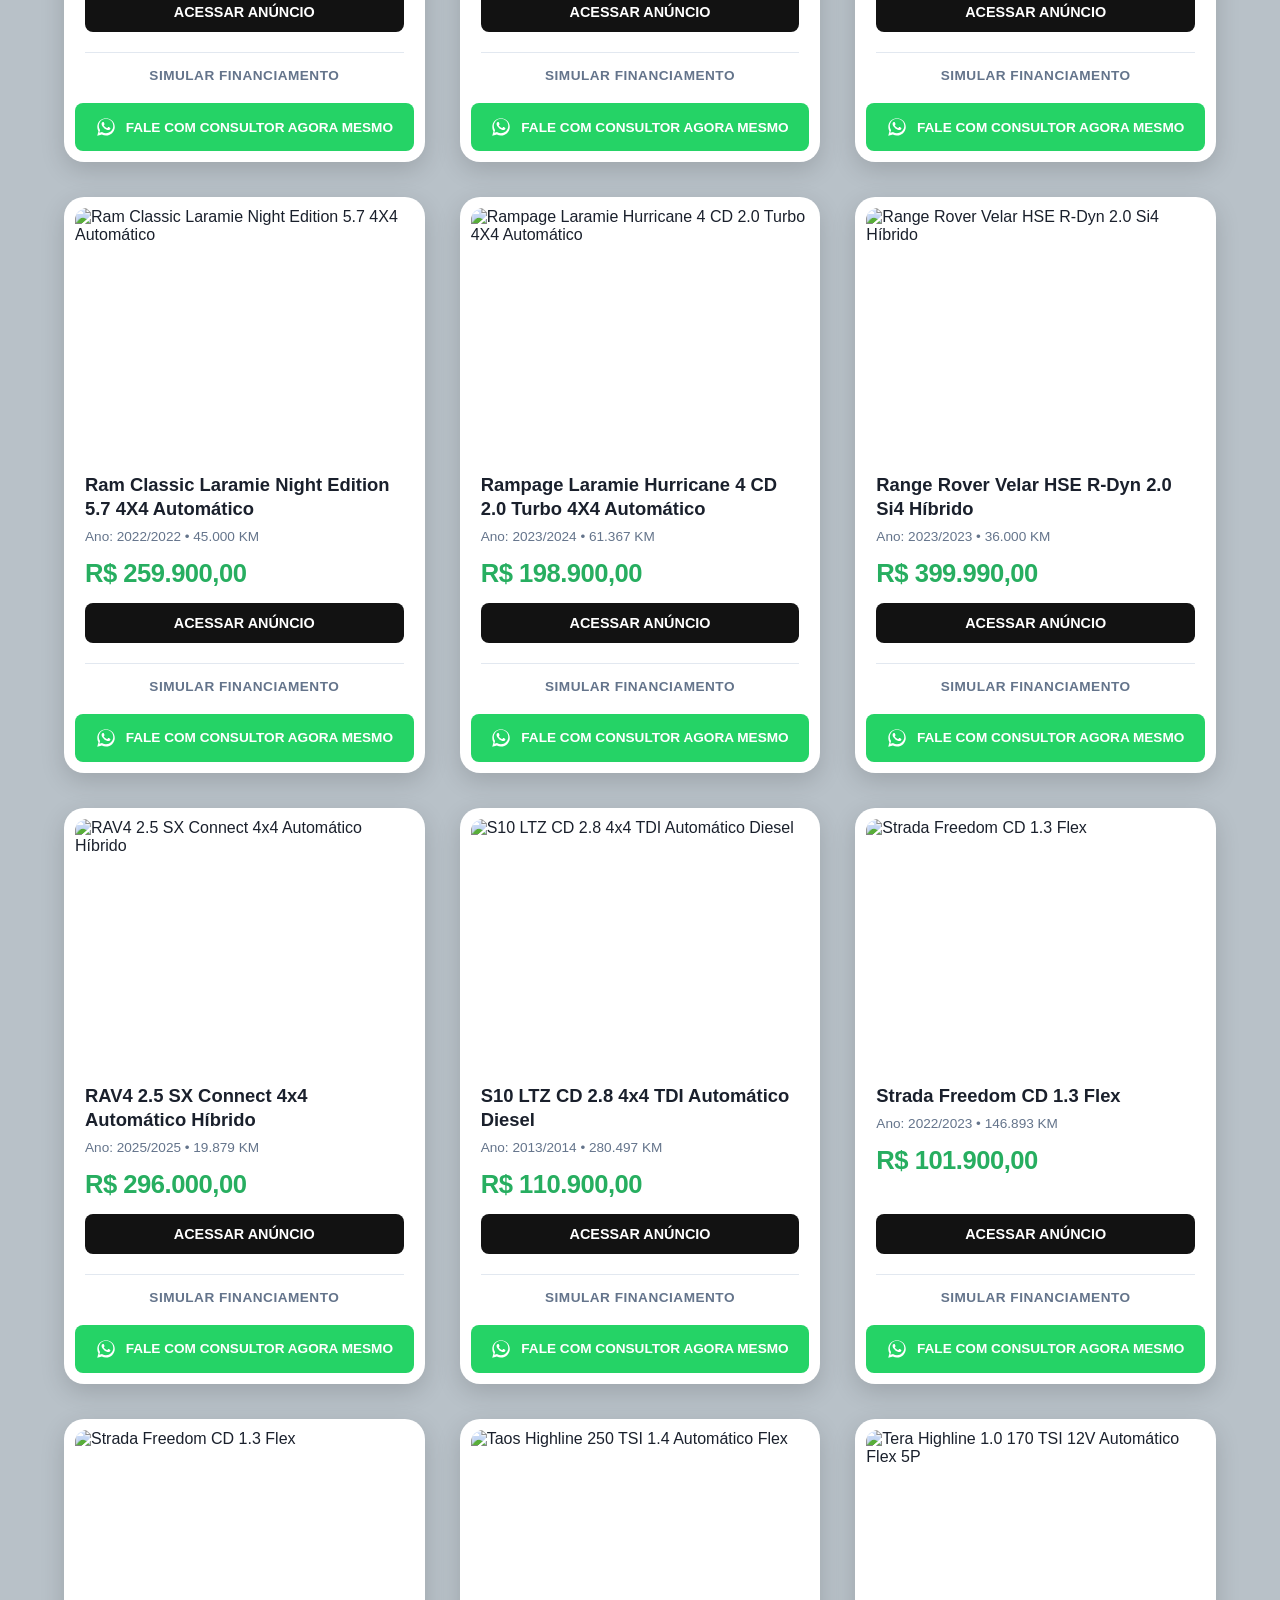
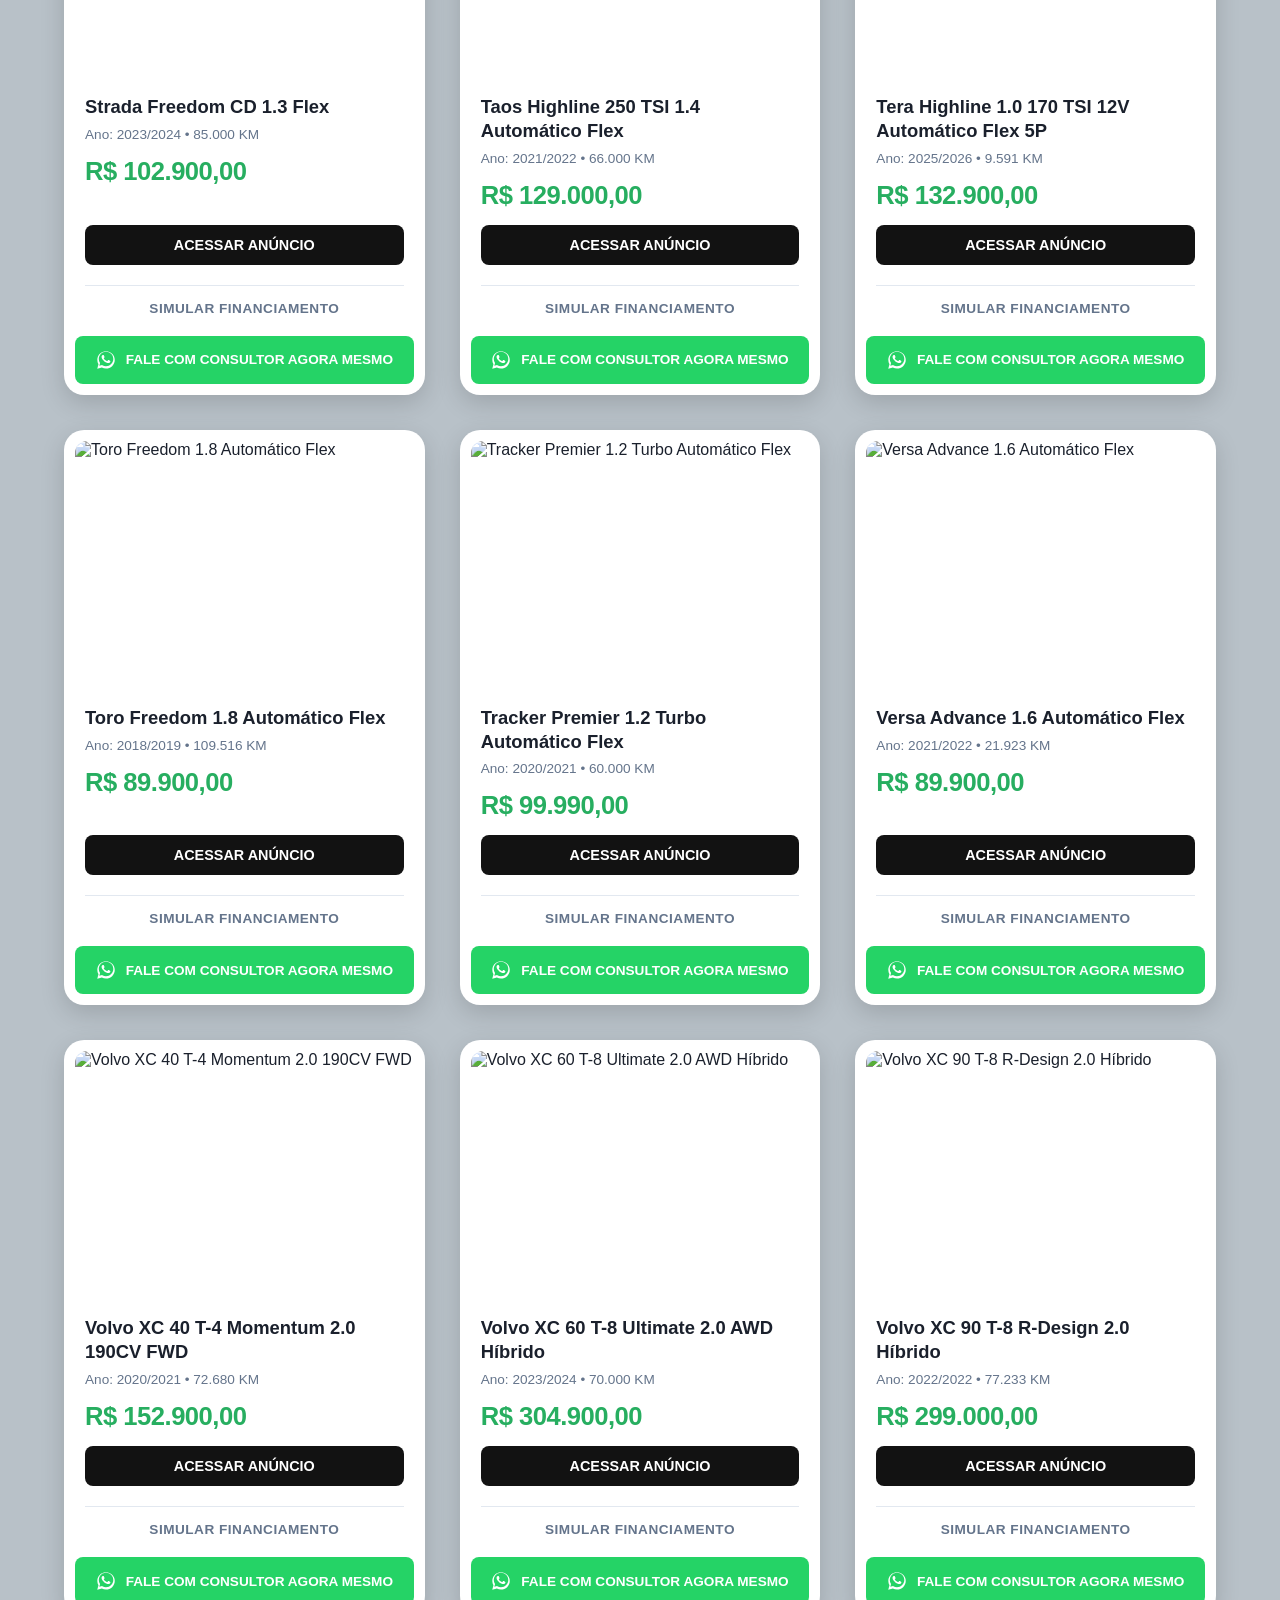
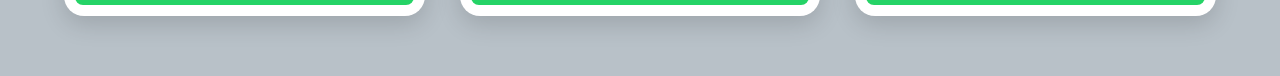
==== commit 741b01da: "Add files via upload" ====
--- a/index.html
+++ b/index.html
@@ -3,12 +3,10 @@
 <head>
     <meta charset="UTF-8">
     <meta name="viewport" content="width=device-width, initial-scale=1.0">
-    <title>Auto Carbon Multimarcas - Catálogo Automático</title>
+    <title>Auto Carbon Multimarcas - Catálogo</title>
     <link rel="stylesheet" href="style.css">
 </head>
 <body>
-
-    <!-- CABEÇALHO -->
     <header class="topbar">
         <div class="logo">
             <img src="img/logomarca.png" alt="Auto Carbon Multimarcas">
@@ -22,53 +20,38 @@
         </nav>
     </header>
 
-    <!-- SEÇÃO DE FILTROS -->
     <section class="filter-section">
         <h2>USE NOSSO FILTRO DINÂMICO E ENCONTRE SEU VEÍCULO IDEAL</h2>
-        
         <div class="filtros-container">
             <input type="text" id="filtro-nome" placeholder="Buscar por modelo ou versão...">
-
-            <select id="filtro-marca">
-                <option value="">Todas as Marcas</option>
-            </select>
-
-            <select id="filtro-ano">
-                <option value="">Qualquer Ano</option>
-            </select>
-
+            <select id="filtro-marca"><option value="">Todas as Marcas</option></select>
+            <select id="filtro-ano"><option value="">Qualquer Ano</option></select>
             <div class="preco-filtros">
                 <input type="number" id="filtro-preco-min" placeholder="Preço Mínimo (R$)">
                 <input type="number" id="filtro-preco-max" placeholder="Preço Máximo (R$)">
             </div>
-
             <button id="btn-limpar-filtros">Limpar</button>
         </div>
     </section>
 
-    <!-- VITRINE DE CARROS -->
     <main class="catalog-container" id="vitrine-carros">
-        <p style="text-align:center; width:100%; grid-column: 1 / -1; padding: 40px; font-size: 1.2rem;">Carregando estoque atualizado...</p>
+        <p style="text-align:center; width:100%; grid-column: 1 / -1; padding: 40px; font-size: 1.2rem;">Carregando estoque atualizado e galerias...</p>
     </main>
 
-    <!-- PAINEL LATERAL DO SIMULADOR -->
     <div id="overlay-simulador" class="overlay"></div>
     <aside id="sidebar-simulador" class="sidebar">
         <button id="fechar-simulador" class="btn-fechar">✖</button>
         <div class="simulador-section">
             <h3>Simular Financiamento</h3>
             <p id="veiculo-selecionado-nome" class="destaque-veiculo"></p>
-
             <div class="form-group">
                 <label>Valor do Veículo (R$)</label>
                 <input type="number" id="valor-veiculo" readonly>
             </div>
-
             <div class="form-group">
                 <label>Valor da Entrada (R$)</label>
                 <input type="number" id="valor-entrada" placeholder="Ex: 20000">
             </div>
-
             <div class="form-group">
                 <label>Prazo de Pagamento</label>
                 <select id="prazo-meses">
@@ -79,11 +62,8 @@
                     <option value="60">60x</option>
                 </select>
             </div>
-
             <input type="hidden" id="taxa-juros" value="1.5"> 
-            
             <button id="btn-calcular" class="btn-acessar w-100" style="margin-top: 15px;">Calcular Parcela</button>
-            
             <div id="resultado-simulacao" class="resultado-box">
                 <p>Valor Financiado: <br><strong id="res-financiado"></strong></p>
                 <p class="mt-1">Parcelas (Crédito sujeito à análise): <br><strong id="res-parcelas" class="parcela-destaque"></strong></p>
@@ -91,7 +71,6 @@
             </div>
         </div>
     </aside>
-
     <script src="script.js"></script>
 </body>
 </html>
--- a/style.css
+++ b/style.css
@@ -2,68 +2,73 @@
 :root { 
     --orange: #FF8C00; 
     --dark: #121212; 
-    --light-bg: #F5F7FA; 
-    --text-dark: #2C3E50; 
+    /* AQUI ESTÁ O CINZA VIVO SOLICITADO (Cor de carro metálico/cinza sólido) */
+    --light-bg: #B8C1C8; 
+    --text-dark: #1a202c; 
     --price-green: #27AE60; 
     --border-color: #E2E8F0;
-    --card-shadow: 0 4px 20px rgba(0,0,0,0.08);
+    --card-shadow: 0 8px 25px rgba(0,0,0,0.15);
 }
 
-* { 
-    margin: 0; 
-    padding: 0; 
-    box-sizing: border-box; 
-    font-family: 'Inter', 'Segoe UI', Arial, sans-serif; 
-}
-
-body { 
-    background-color: var(--light-bg); 
-    color: var(--text-dark); 
-    overflow-x: hidden;
-}
+* { margin: 0; padding: 0; box-sizing: border-box; font-family: 'Inter', 'Segoe UI', Arial, sans-serif; }
+body { background-color: var(--light-bg); color: var(--text-dark); overflow-x: hidden; }
 
 /* Header */
-.topbar { background-color: var(--dark); color: white; display: flex; justify-content: space-between; align-items: center; padding: 15px 5%; box-shadow: 0 2px 10px rgba(0,0,0,0.2);}
-.logo img { height: 70px; object-fit: contain;} /* Altura ajustada para não ficar desproporcional */
+.topbar { background-color: var(--dark); color: white; display: flex; justify-content: space-between; align-items: center; padding: 15px 5%; box-shadow: 0 2px 10px rgba(0,0,0,0.3);}
+.logo img { height: 70px; object-fit: contain;} 
 .nav-links { display: flex; gap: 25px; align-items: center; }
 .nav-links a { color: white; text-decoration: none; font-size: 14px; font-weight: 600; text-transform: uppercase; transition: color 0.3s;}
 .nav-links a:hover { color: var(--orange); }
-.nav-links .whatsapp { display: flex; align-items: center; gap: 8px; color: #25D366; background: rgba(37,211,102,0.1); padding: 8px 15px; border-radius: 20px;}
+.nav-links .whatsapp { display: flex; align-items: center; gap: 8px; color: #25D366; background: rgba(37,211,102,0.15); padding: 8px 15px; border-radius: 20px;}
 .nav-links .whatsapp img { width: 18px; }
 
 /* Filtros */
-.filter-section { background-color: white; padding: 30px 5%; text-align: center; border-bottom: 1px solid var(--border-color); box-shadow: 0 2px 5px rgba(0,0,0,0.02);}
-.filter-section h2 { font-size: 1.5rem; margin-bottom: 25px; color: var(--text-dark); font-weight: 700; letter-spacing: 0.5px;}
+.filter-section { background-color: transparent; padding: 30px 5%; text-align: center;}
+.filter-section h2 { font-size: 1.6rem; margin-bottom: 25px; color: #2d3748; font-weight: 800; text-transform: uppercase; letter-spacing: 0.5px;}
 
 .filtros-container { display: flex; flex-wrap: wrap; gap: 15px; justify-content: center; max-width: 1200px; margin: 0 auto; }
-.filtros-container input, .filtros-container select { padding: 12px 15px; border: 1px solid #CBD5E1; border-radius: 6px; flex: 1; min-width: 180px; font-size: 14px; outline: none; transition: border-color 0.3s;}
-.filtros-container input:focus, .filtros-container select:focus { border-color: var(--orange); }
+.filtros-container input, .filtros-container select { padding: 12px 15px; border: none; border-radius: 8px; flex: 1; min-width: 180px; font-size: 14px; outline: none; box-shadow: 0 2px 8px rgba(0,0,0,0.1); transition: box-shadow 0.3s;}
+.filtros-container input:focus, .filtros-container select:focus { box-shadow: 0 0 0 2px var(--orange); }
 .preco-filtros { display: flex; gap: 10px; flex: 2; min-width: 300px; }
 
-#btn-limpar-filtros { padding: 12px 25px; background-color: #F1F5F9; color: #475569; border: 1px solid #CBD5E1; border-radius: 6px; cursor: pointer; font-weight: 600; transition: all 0.2s; }
+#btn-limpar-filtros { padding: 12px 25px; background-color: white; color: #475569; border: none; border-radius: 8px; cursor: pointer; font-weight: 700; box-shadow: 0 2px 8px rgba(0,0,0,0.1); transition: all 0.2s; }
 #btn-limpar-filtros:hover { background-color: #E2E8F0; color: #1E293B; }
 
-/* Vitrine e Cards */
-.catalog-container { padding: 40px 5%; display: grid; grid-template-columns: repeat(auto-fill, minmax(300px, 1fr)); gap: 30px; max-width: 1400px; margin: 0 auto; }
-.car-card { background: white; border-radius: 12px; overflow: hidden; box-shadow: var(--card-shadow); display: flex; flex-direction: column; transition: transform 0.3s, box-shadow 0.3s; border: 1px solid var(--border-color);}
-.car-card:hover { transform: translateY(-8px); box-shadow: 0 10px 25px rgba(0,0,0,0.15); }
+/* Vitrine e Cards - Design estilo moldura branca */
+.catalog-container { padding: 20px 5% 60px 5%; display: grid; grid-template-columns: repeat(auto-fill, minmax(320px, 1fr)); gap: 35px; max-width: 1450px; margin: 0 auto; }
+.car-card { background: white; border-radius: 20px; padding: 10px; box-shadow: var(--card-shadow); display: flex; flex-direction: column; transition: transform 0.3s; border: 1px solid rgba(255,255,255,0.5);}
+.car-card:hover { transform: translateY(-5px); }
 
-/* Melhoria Fotos em Alta Definição */
-.car-card img.car-image { width: 100%; height: 230px; object-fit: cover; border-bottom: 1px solid #eee;}
+/* --- NOVO CARROSSEL TOUCH & SETAS --- */
+.carousel-container { position: relative; width: 100%; height: 240px; border-radius: 12px; overflow: hidden; margin-bottom: 15px;}
+.carousel-track { display: flex; overflow-x: auto; scroll-snap-type: x mandatory; scroll-behavior: smooth; height: 100%; -ms-overflow-style: none; scrollbar-width: none; }
+.carousel-track::-webkit-scrollbar { display: none; }
+.carousel-track img { width: 100%; height: 100%; object-fit: cover; flex-shrink: 0; scroll-snap-align: start; }
 
-.car-details { padding: 20px; flex-grow: 1; display: flex; flex-direction: column; }
-.car-title { font-size: 1.15rem; font-weight: 700; margin-bottom: 8px; line-height: 1.3; color: var(--text-dark);}
+.carousel-btn { position: absolute; top: 50%; transform: translateY(-50%); background: rgba(0,0,0,0.6); color: white; border: none; width: 35px; height: 35px; border-radius: 50%; display: flex; align-items: center; justify-content: center; cursor: pointer; z-index: 10; opacity: 0; transition: opacity 0.3s; font-size: 16px; font-weight: bold;}
+.carousel-container:hover .carousel-btn { opacity: 1; } /* Aparece ao passar o mouse */
+.carousel-btn:hover { background: var(--orange); }
+.carousel-btn.prev { left: 10px; }
+.carousel-btn.next { right: 10px; }
+
+/* Para dispositivos de toque, as setas podem ficar ocultas ou sempre visiveis. O Scroll-snap resolve o passar do dedo. */
+@media (hover: none) {
+    .carousel-btn { opacity: 0.7; } /* Em celulares, mostra as setinhas levemente */
+}
+
+/* Detalhes do Carro */
+.car-details { padding: 10px 10px 20px 10px; flex-grow: 1; display: flex; flex-direction: column; }
+.car-title { font-size: 1.15rem; font-weight: 800; margin-bottom: 8px; line-height: 1.3; color: var(--text-dark);}
 .car-specs { font-size: 0.85rem; color: #64748B; margin-bottom: 15px; font-weight: 500;}
-.car-price { font-size: 1.5rem; color: var(--price-green); font-weight: 800; margin-bottom: 15px; }
+.car-price { font-size: 1.6rem; color: var(--price-green); font-weight: 900; margin-bottom: 15px; letter-spacing: -0.5px;}
 
-.btn-acessar { background-color: var(--dark); color: white; text-align: center; padding: 12px; text-decoration: none; font-weight: 600; font-size: 0.9rem; border-radius: 6px; margin-top: auto; border: none; cursor: pointer; transition: background-color 0.3s;}
-.btn-acessar:hover { background-color: var(--orange); }
+.btn-acessar { background-color: var(--dark); color: white; text-align: center; padding: 12px; text-decoration: none; font-weight: 700; font-size: 0.9rem; border-radius: 8px; margin-top: auto; border: none; cursor: pointer; transition: background-color 0.3s;}
+.btn-acessar:hover { background-color: var(--orange); color: white;}
 
-.btn-simular { background: transparent; color: #64748B; border: none; border-top: 1px solid #eee; padding: 15px; font-size: 0.85rem; font-weight: 700; cursor: pointer; text-transform: uppercase; letter-spacing: 0.5px; transition: color 0.3s, background 0.3s; }
-.btn-simular:hover { color: var(--orange); background: #F8FAFC; }
+.btn-simular { background: transparent; color: #64748B; border: none; border-top: 1px solid #E2E8F0; padding: 15px; font-size: 0.85rem; font-weight: 800; cursor: pointer; text-transform: uppercase; letter-spacing: 0.5px; transition: color 0.3s, background 0.3s; margin: 0 10px;}
+.btn-simular:hover { color: var(--orange); }
 
-/* Botão Consultor Melhorado */
-.btn-consultor { display: flex; align-items: center; justify-content: center; gap: 10px; background-color: #25D366; color: white; text-decoration: none; padding: 14px; font-size: 0.85rem; font-weight: 700; text-transform: uppercase; transition: background-color 0.3s; }
+.btn-consultor { display: flex; align-items: center; justify-content: center; gap: 10px; background-color: #25D366; color: white; text-decoration: none; padding: 14px; border-radius: 8px; font-size: 0.85rem; font-weight: 800; text-transform: uppercase; transition: background-color 0.3s; margin-top: 5px;}
 .btn-consultor:hover { background-color: #1EBA59; }
 .btn-consultor img { width: 20px; filter: brightness(0) invert(1); }
 
@@ -112,7 +117,7 @@
     .filtros-container { flex-direction: column; width: 100%; }
     .preco-filtros { flex-direction: column; width: 100%; min-width: 100%;}
     
-    .catalog-container { padding: 25px 15px; grid-template-columns: 1fr; }
+    .catalog-container { padding: 15px 15px 40px 15px; grid-template-columns: 1fr; }
     
     .sidebar { max-width: 100%; right: -100%; }
 }
